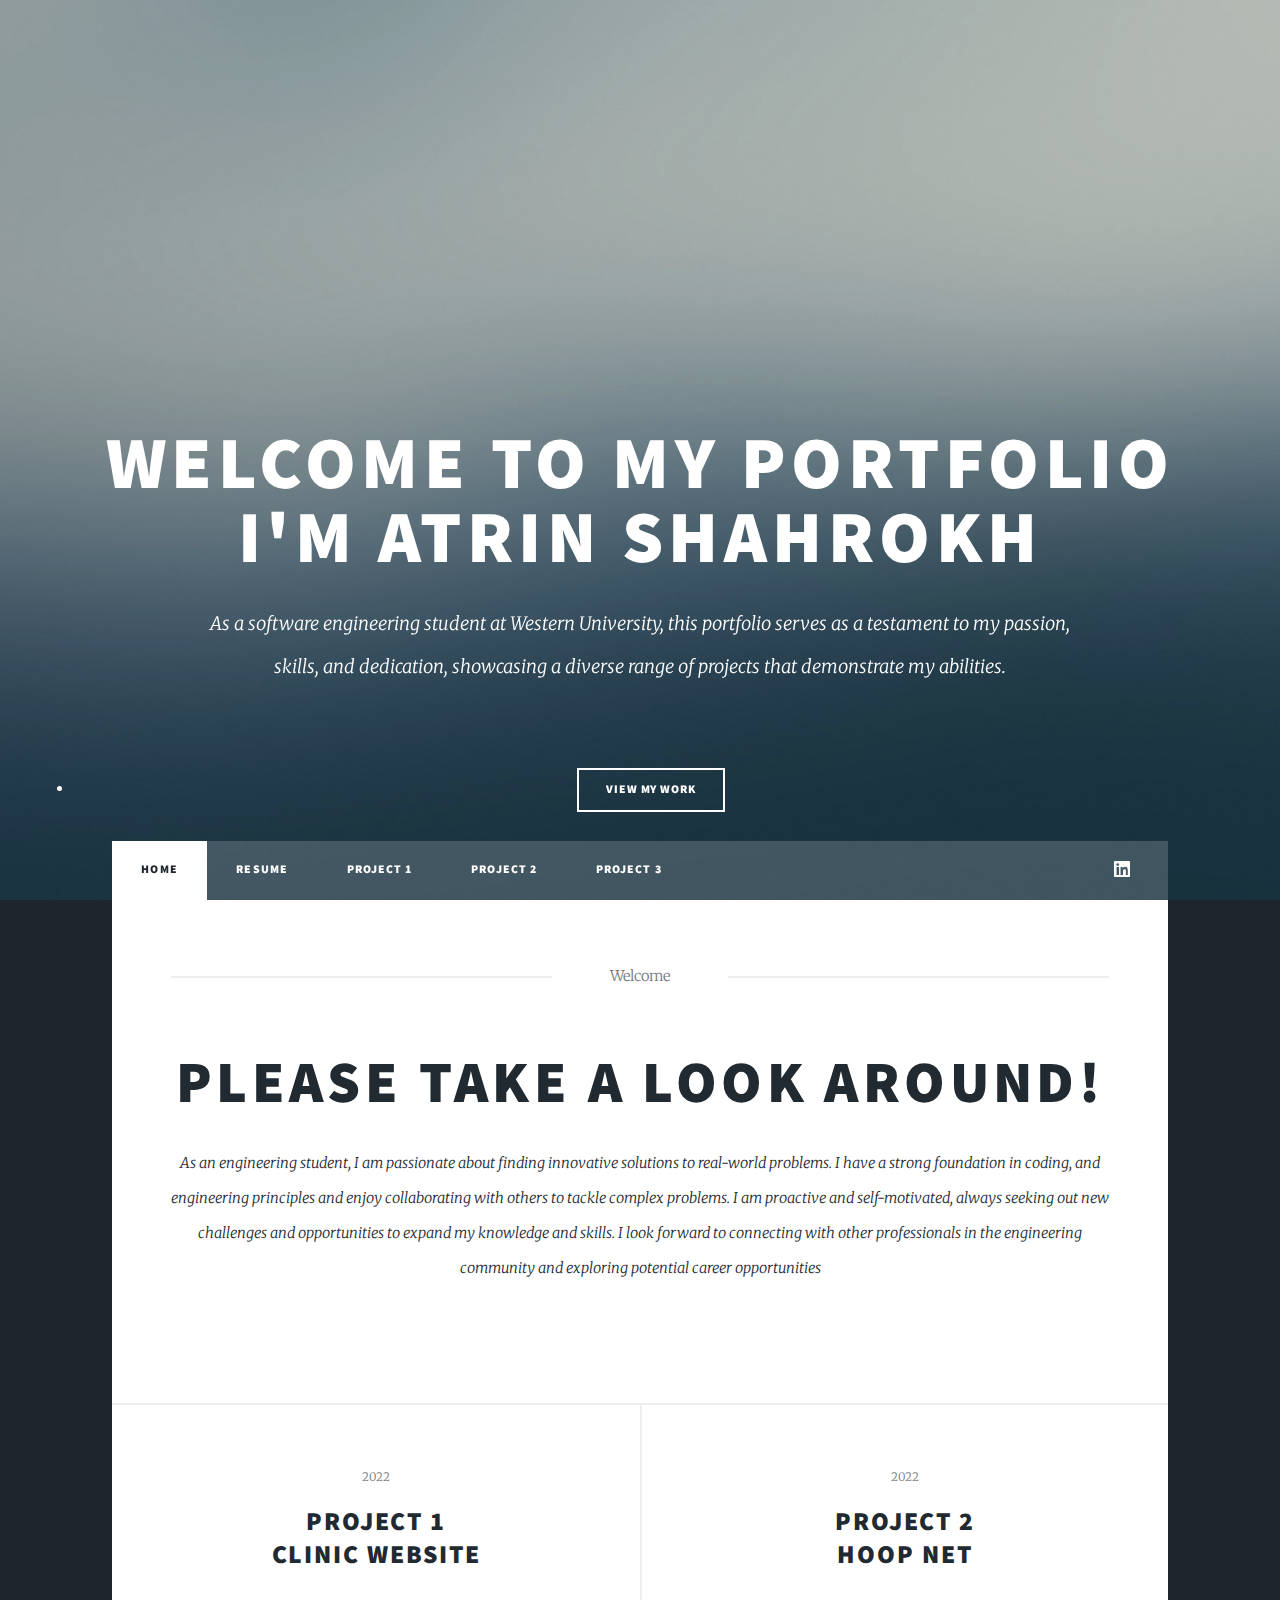
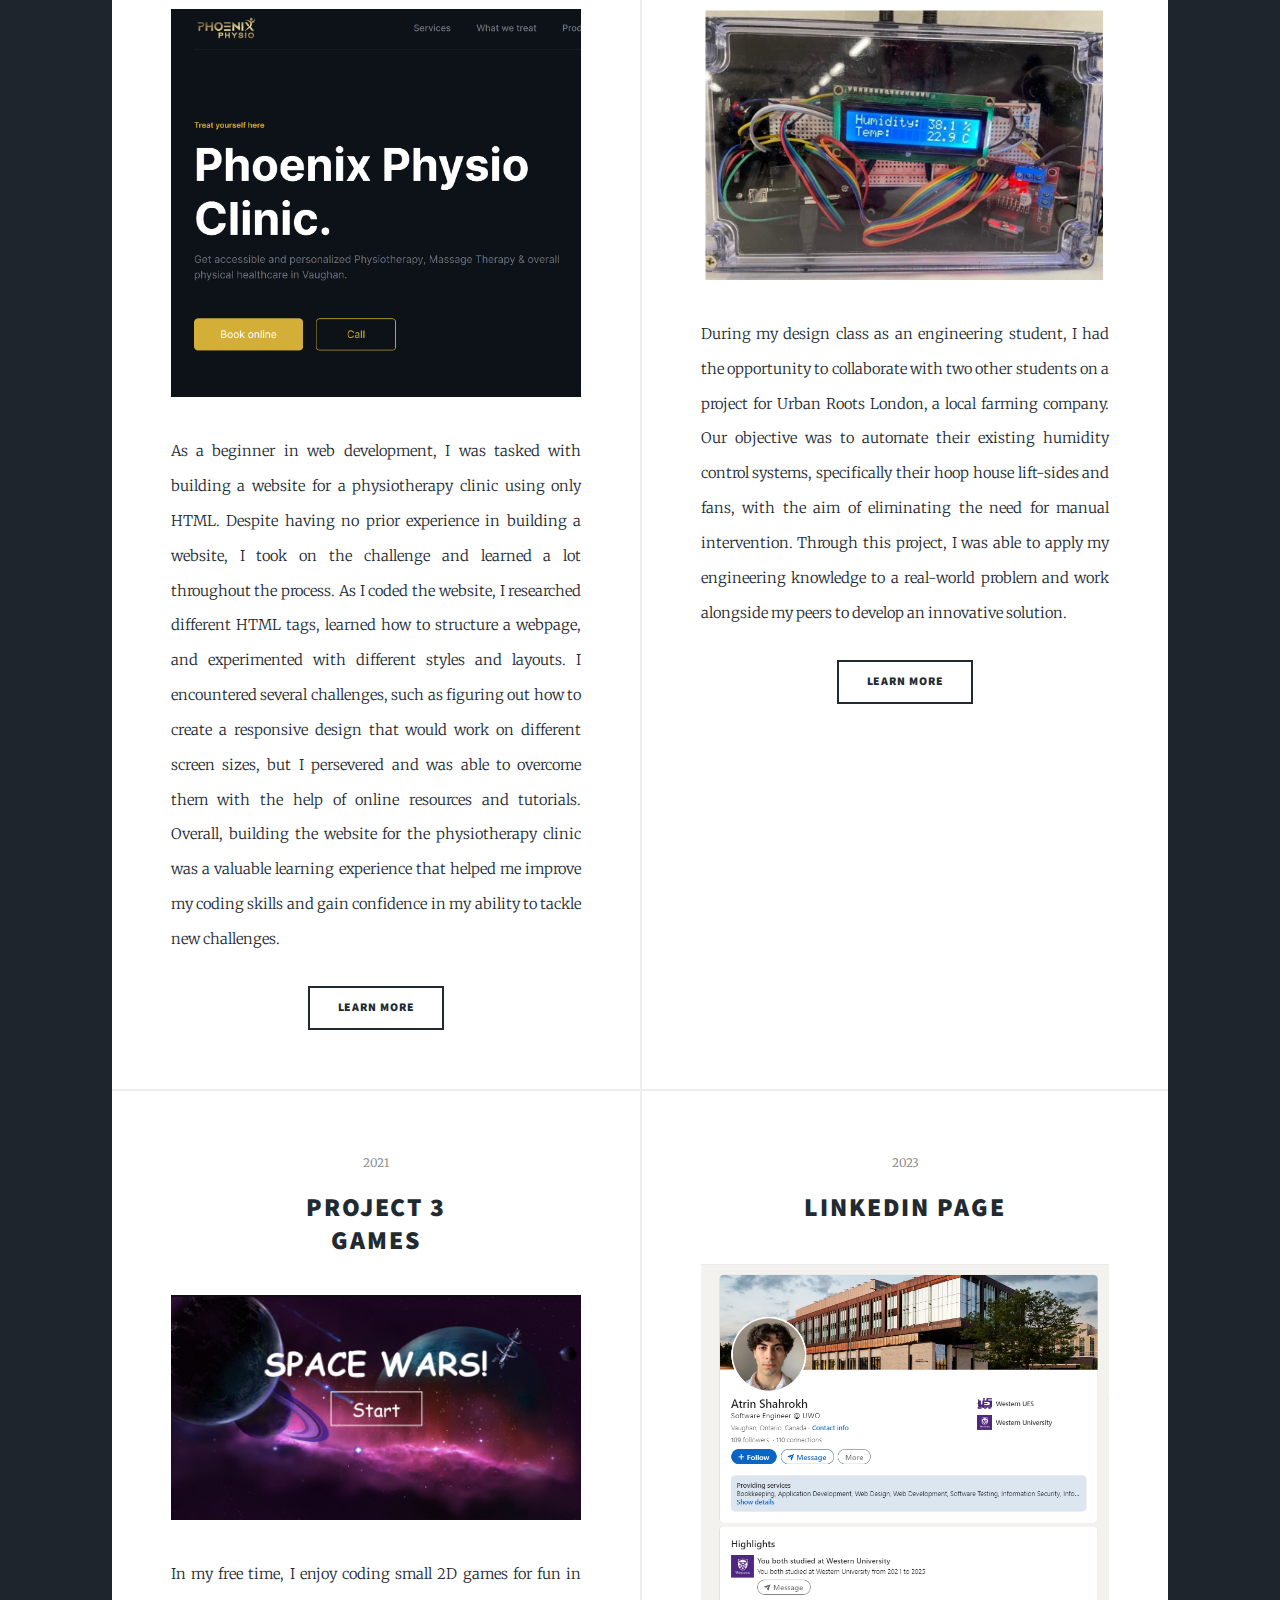
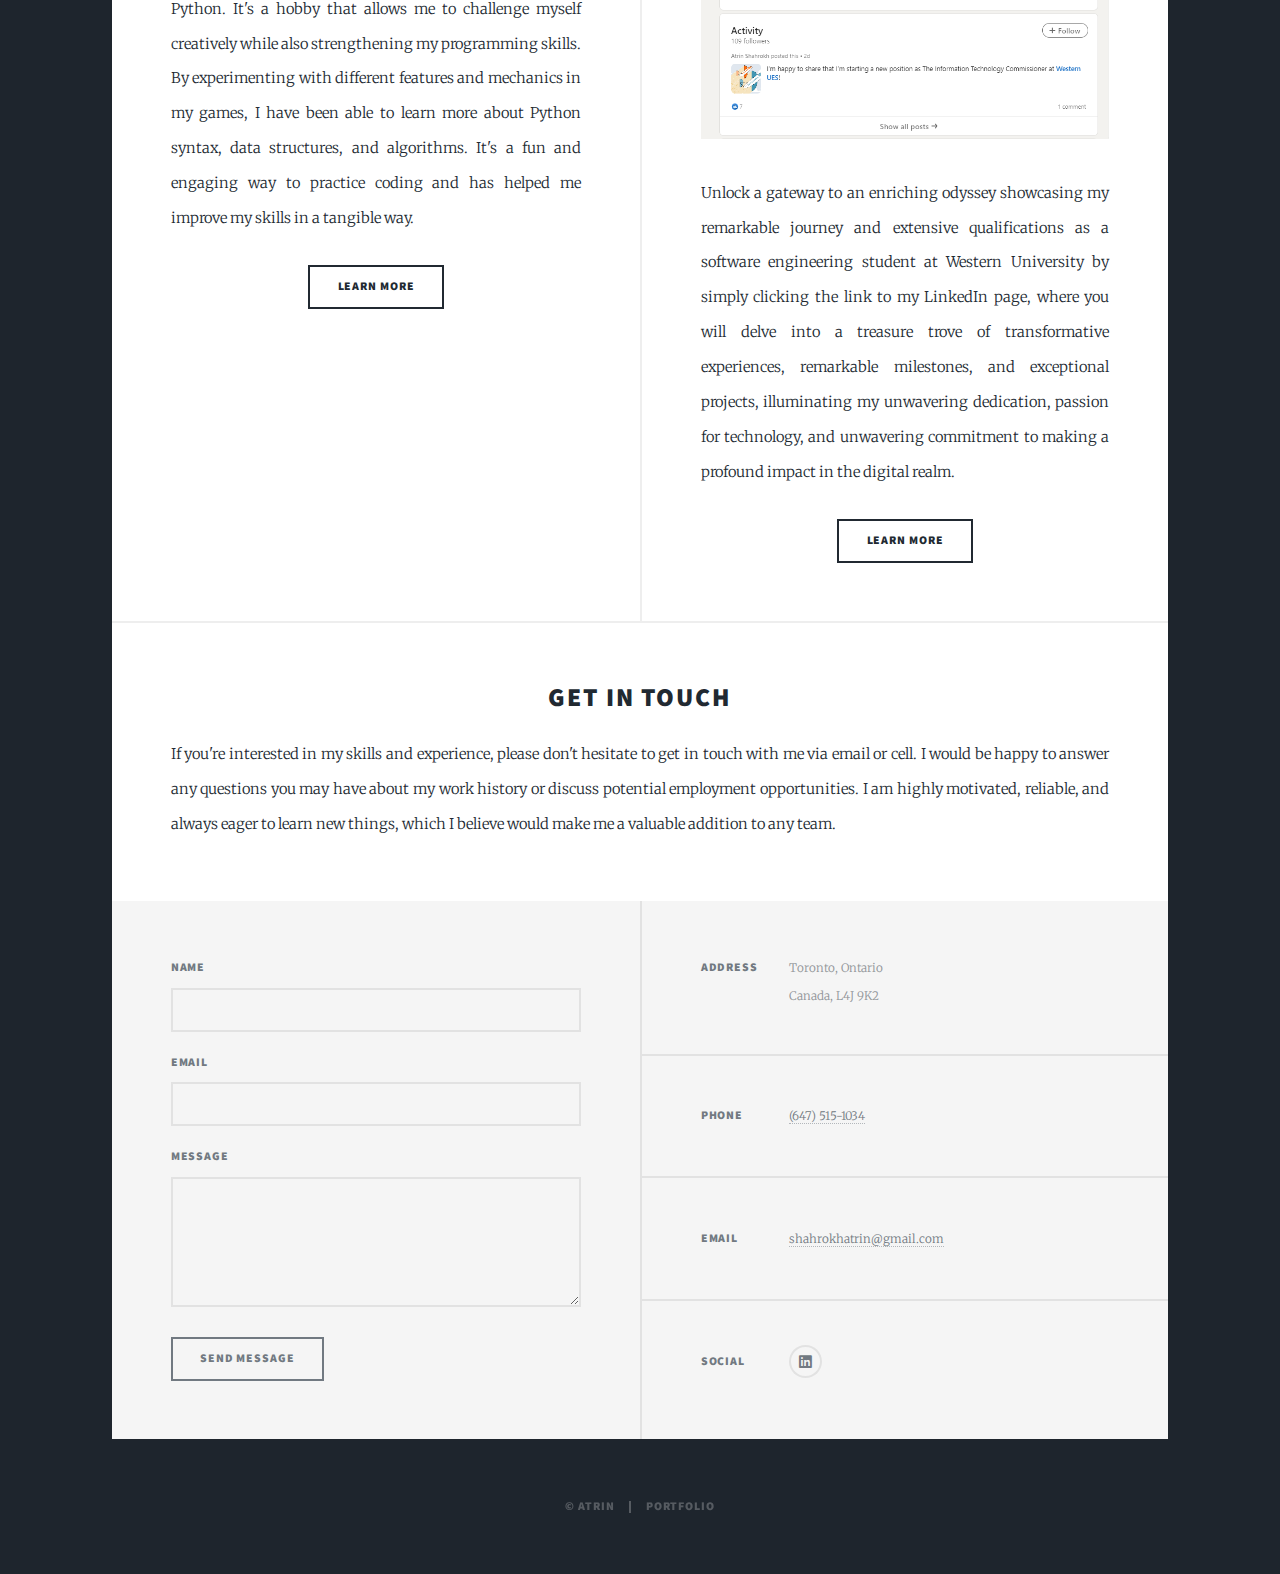
==== index.html @ 2aee466f "Update index.html" ====
<!DOCTYPE HTML>

<html>
	<head>
		<title>Atrin Portfolio</title>
		<meta charset="utf-8" />
		<meta name="viewport" content="width=device-width, initial-scale=1, user-scalable=no" />
		<link rel="stylesheet" href="assets/css/main.css" />
		<noscript><link rel="stylesheet" href="assets/css/noscript.css" /></noscript>
	</head>
	<body class="is-preload">

		<!-- Wrapper -->
			<div id="wrapper" class="fade-in">

				<!-- Intro -->
					<div id="intro">
						<h1>Welcome to my Portfolio<br />
							I'm Atrin Shahrokh</h1>
						<p>As a software engineering student at Western University, this portfolio serves as a testament to my passion,
							 <br /> skills, and dedication, showcasing a diverse range of projects that demonstrate my abilities. </p>
						<ul class="container">
							<li><a href="#header" class="button ">View My Work</a></li>
						</ul>
					</div>

				<!-- Header -->
					<header id="header">
						<a href="index.html" class="logo">My Portfolio</a>
					</header>

				<!-- Nav -->
					<nav id="nav">
						<ul class="links">
							<li class="active"><a href="index.html">Home</a></li>
							<li><a href="Resume.html">Resume</a></li>
							<li><a href="Project1.html">Project 1</a></li>
							<li><a href="Project2.html">Project 2</a></li>
							<li><a href="Project3.html">Project 3</a></li>
							<!--<li><a href="elements.html">Elements </a></li>
							<li><a href="generic.html">Generic</a></li>-->
						</ul>
						<ul class="icons">
							<li><a href="https://www.linkedin.com/in/atrin-shahrokh "  target="_blank" class="icon brands fa-linkedin"><span class="label">linkedin</span></a></li>
						</ul>
					</nav>

				<!-- Main -->
					<div id="main">

						<!-- Featured Post -->
							<article class="post featured">
								<header class="major">
									<span class="date">Welcome</span>
									<h2><a href="#"> Please take a look around!</a></h2>
									<p>As an engineering student, I am passionate about finding innovative solutions to real-world problems. I have a strong foundation in coding, and 
										engineering principles and enjoy collaborating with others to tackle complex problems. I am proactive and self-motivated, always seeking out new
										 challenges and opportunities to expand my knowledge and skills. I look forward to connecting with other professionals in the engineering community 
										 and exploring potential career opportunities </p>
								</header>
								<!--<a href="#" class="image main"><img src="images/pic01.jpg" alt="" /></a>
								<ul class="actions special">
									<li><a href="#" class="button large">Full Story</a></li> -->
								</ul>
							</article>

						<!-- Posts -->
							<section class="posts">
								<article>
									<header>
										<span class="date">2022</span>
										<h2><a href="Project1.html">Project 1<br />
										Clinic website</a></h2>
									</header>
									<a href="Project1.html" class="image fit"><img src="images/websitepic.png" alt="" /></a>
									<p>As a beginner in web development, I was tasked with building a website for a physiotherapy clinic using only HTML. Despite having no prior experience in building a 
										website, I took on the challenge and learned a lot throughout the process. As I coded the website, I researched different HTML tags, learned how to structure a webpage,
										 and experimented with different styles and layouts. I encountered several challenges, such as figuring out how to create a responsive design that would work on different 
										 screen sizes, but I persevered and was able to overcome them with the help of online resources and tutorials. Overall, building the website for the physiotherapy clinic
										  was a valuable learning experience that helped me improve my coding skills and gain confidence in my ability to tackle new challenges.</p>
									<ul class="actions special">
										<li><a href="Project1.html" class="button">Learn More</a></li>
									</ul>
								</article>
								<article>
									<header>
										<span class="date">2022</span>
										<h2><a href="Project2.html">Project 2<br />
										Hoop Net</a></h2>
									</header>
									<a href="Project2.html" class="image fit"><img src="images/HoopNet.png" alt="" /></a>
									<p>During my design class as an engineering student, I had the opportunity to collaborate with two other students on a project for Urban Roots London, a local farming company. Our objective was to automate their existing humidity control systems, specifically their hoop house lift-sides and fans, with the aim of eliminating the need for manual intervention. Through this project, I was able to apply my engineering knowledge to a real-world problem and work alongside my peers to develop an innovative solution.</p>
									<ul class="actions special">
										<li><a href="Project2.html" class="button">Learn More</a></li>
									</ul>
								</article>
								<article>
									<header>
										<span class="date">2021</span>
										<h2><a href="Project3.html">Project 3<br />
										Games</h2>
									</header>
									<a href="Project3.html" class="image fit"><img src="images/spacewars.png" alt="" /></a>
									<p>In my free time, I enjoy coding small 2D games for fun in Python. It's a hobby that allows me to challenge myself creatively while also strengthening my programming skills. By experimenting with different features and mechanics in my games, I have been able to learn more about Python syntax, data structures, and algorithms. It's a fun and engaging way to practice coding and has helped me improve my skills in a tangible way.</p>
									<ul class="actions special">
										<li><a href="Project3.html" class="button">Learn More</a></li>
									</ul>
								</article>
								<article>
									<header>
										<span class="date">2023</span>
										<h2><a href="https://www.linkedin.com/in/atrin-shahrokh "  target="_blank">linkedin Page</a></h2>
									</header>
									<a href="https://www.linkedin.com/in/atrin-shahrokh "  target="_blank" class="image fit"><img src="images/Lin.png" alt="" /></a>
									<p>Unlock a gateway to an enriching odyssey showcasing my remarkable journey and extensive qualifications as a software engineering student at Western University by simply clicking the link to my LinkedIn page, where you will delve into a treasure trove of transformative experiences, remarkable milestones, and exceptional projects, illuminating my unwavering dedication, passion for technology, and unwavering commitment to making a profound impact in the digital realm.</p>
									<ul class="actions special">
										<li><a href="https://www.linkedin.com/in/atrin-shahrokh "  target="_blank" class="button">Learn More</a></li>
									</ul>
								</article>
								<!--<article>
									<header>
										<span class="date">April 11, 2017</span>
										<h2><a href="#">Odio magna<br />
										sed consectetur</a></h2>
									</header>
									<a href="#" class="image fit"><img src="images/pic06.jpg" alt="" /></a>
									<p>Donec eget ex magna. Interdum et malesuada fames ac ante ipsum primis in faucibus. Pellentesque venenatis dolor imperdiet dolor mattis sagittis magna etiam.</p>
									<ul class="actions special">
										<li><a href="#" class="button">Full Story</a></li>
									</ul>
								</article>
								<article>
									<header>
										<span class="date">April 7, 2017</span>
										<h2><a href="#">Augue lorem<br />
										primis vestibulum</a></h2>
									</header>
									<a href="#" class="image fit"><img src="images/pic07.jpg" alt="" /></a>
									<p>Donec eget ex magna. Interdum et malesuada fames ac ante ipsum primis in faucibus. Pellentesque venenatis dolor imperdiet dolor mattis sagittis magna etiam.</p>
									<ul class="actions special">
										<li><a href="#" class="button">Full Story</a></li>
									</ul>
								</article> -->
							</section>

						<!-- Footer -->
							<footer>
								<div class="major">
									<!--<a href="#" class="previous">Prev</a>-->
									<h2><a href="#">Get In Touch</a></h2>
									<p>If you're interested in my skills and experience, please don't hesitate to get in touch with me via email or cell.
										 I would be happy to answer any questions you may have about my work history or discuss potential employment opportunities.
										  I am highly motivated, reliable, and always eager to learn new things, which I believe would make me a valuable addition to any team.
										</p>
								</div>
							</footer>

					</div>

				<!-- Footer -->
					<footer id="footer">
						<section>
							<form action="https://formspree.io/f/xeqwbylk" method="post">
								<div class="fields">
								  <div class="field">
									<label for="name">Name</label>
									<input type="text" name="name" id="name" />
								  </div>
								  <div class="field">
									<label for="email">Email</label>
									<input type="text" name="email" id="email" />
								  </div>

								  <div class="field">
									<label for="message">Message</label>
									<textarea name="message" id="message" rows="3"></textarea>
								  </div>
								</div>
								<ul class="actions">
								  <li><input type="submit" value="Send Message" /></li>
								</ul>
							  </form>

						<!-- <script src="https://smtpjs.com/v3/smtp.js"></script>
							<script>
								function sendEmail(){
									Email.send({
										Host : "smtp.gmail.com",
										Username : "shahrokhatrin@gmail.com",
										Password : "$Toowong10",
										To : 'shahrokhatrin@gmail.com.com',
										From : document.getElementById("email").value,
										Subject : "New Contact Form Enquiry",
										Body : "Name: " + document.getElementById("name").value
										+ "<br> Email: " + document.getElementById("email").value
										+ "<br> Message: " + document.getElementById("message").value
									}).then(
									  message => alert("Message Sent Succesfully")
									);
								}
							</script> -->
							  

						</section>
						<section class="split contact">
							<section class="alt">
								<h3>Address</h3>
								<p>Toronto, Ontario<br />
								Canada, L4J 9K2</p>
							</section>
							<section>
								<h3>Phone</h3>
								<p><a href="#">(647) 515-1034</a></p>
							</section>
							<section>
								<h3>Email</h3>
								<p><a href="https://mail.google.com/mail/u/0/#inbox?compose=GTvVlcSMVxZPtJQssRZNTlZVvGmxsFqFCSqRPTSmXZBhCRkfKhxHmBkvnQQLGbWfBXPBqGlDVkrpp" target="_blank">shahrokhatrin@gmail.com</a></p>
							</section>
							<section>
								<h3>Social</h3>
								<ul class="icons alt">
									<li><a href="https://www.linkedin.com/in/atrin-shahrokh"  target="_blank" class="icon brands fa-linkedin"><span class="label">linkedin</span></a></li>
									<!-- <li><a href="#" class="icon brands alt fa-github"><span class="label">GitHub</span></a></li> -->
								</ul>
							</section>
						</section>
					</footer>

				<!-- Copyright -->
					<div id="copyright">
						<ul><li>&copy; Atrin</li><li>Portfolio</a></li></ul>
					</div>

			</div>

		<!-- Scripts -->
			<script src="assets/js/jquery.min.js"></script>
			<script src="assets/js/jquery.scrollex.min.js"></script>
			<script src="assets/js/jquery.scrolly.min.js"></script>
			<script src="assets/js/browser.min.js"></script>
			<script src="assets/js/breakpoints.min.js"></script>
			<script src="assets/js/util.js"></script>
			<script src="assets/js/main.js"></script>

	</body>
</html>
---- assets/css/main.css ----
@import url(fontawesome-all.min.css);
@import url("https://fonts.googleapis.com/css?family=Merriweather:300,700,300italic,700italic|Source+Sans+Pro:900");

/*
	Massively by HTML5 UP
	html5up.net | @ajlkn
	Free for personal and commercial use under the CCA 3.0 license (html5up.net/license)
*/

html, body, div, span, applet, object,
iframe, h1, h2, h3, h4, h5, h6, p, blockquote,
pre, a, abbr, acronym, address, big, cite,
code, del, dfn, em, img, ins, kbd, q, s, samp,
small, strike, strong, sub, sup, tt, var, b,
u, i, center, dl, dt, dd, ol, ul, li, fieldset,
form, label, legend, table, caption, tbody,
tfoot, thead, tr, th, td, article, aside,
canvas, details, embed, figure, figcaption,
footer, header, hgroup, menu, nav, output, ruby,
section, summary, time, mark, audio, video {
	margin: 0;
	padding: 0;
	border: 0;
	font-size: 100%;
	font: inherit;
	vertical-align: baseline;}

article, aside, details, figcaption, figure,
footer, header, hgroup, menu, nav, section {
	display: block;}

body {
	line-height: 1;
}

ol, ul {
	list-style: none;
}

blockquote, q {
	quotes: none;
}

	blockquote:before, blockquote:after, q:before, q:after {
		content: '';
		content: none;
	}

table {
	border-collapse: collapse;
	border-spacing: 0;
}

body {
	-webkit-text-size-adjust: none;
}

mark {
	background-color: transparent;
	color: inherit;
}

input::-moz-focus-inner {
	border: 0;
	padding: 0;
}

input, select, textarea {
	-moz-appearance: none;
	-webkit-appearance: none;
	-ms-appearance: none;
	appearance: none;
}

/* Basic */

	@-ms-viewport {
		width: device-width;
	}

	body {
		-ms-overflow-style: scrollbar;
	}

	@media screen and (max-width: 480px) {

		html, body {
			min-width: 320px;
		}

	}

	html {
		box-sizing: border-box;
	}

	*, *:before, *:after {
		box-sizing: inherit;
	}

	body {
		background-color: #1e252d;
	}

		body.is-preload *, body.is-preload *:before, body.is-preload *:after {
			-moz-animation: none !important;
			-webkit-animation: none !important;
			-ms-animation: none !important;
			animation: none !important;
			-moz-transition: none !important;
			-webkit-transition: none !important;
			-ms-transition: none !important;
			transition: none !important;
		}

/* Type */

	html {
		font-size: 16pt;
	}

		@media screen and (max-width: 1680px) {

			html {
				font-size: 12pt;
			}

		}

		@media screen and (max-width: 1280px) {

			html {
				font-size: 11pt;
			}

		}

		@media screen and (max-width: 360px) {

			html {
				font-size: 10pt;
			}

		}

	body {
		color: #212931;
	}

	body, input, select, textarea {
		font-family: "Merriweather", Georgia, serif;
		font-weight: 300;
		font-size: 1rem;
		line-height: 2.375;
	}

	a {
		-moz-transition: color 0.2s ease-in-out, background-color 0.2s ease-in-out, border-color 0.2s ease-in-out, box-shadow 0.2s ease-in-out;
		-webkit-transition: color 0.2s ease-in-out, background-color 0.2s ease-in-out, border-color 0.2s ease-in-out, box-shadow 0.2s ease-in-out;
		-ms-transition: color 0.2s ease-in-out, background-color 0.2s ease-in-out, border-color 0.2s ease-in-out, box-shadow 0.2s ease-in-out;
		transition: color 0.2s ease-in-out, background-color 0.2s ease-in-out, border-color 0.2s ease-in-out, box-shadow 0.2s ease-in-out;
		border-bottom: dotted 1px;
		text-decoration: none;
	}

		a:hover {
			border-bottom-color: transparent;
		}

	strong, b {
		font-weight: 600;
	}

	em, i {
		font-style: italic;
	}

	p {
		text-align: justify;
		margin: 0 0 2rem 0;
	}

	h1, h2, h3, h4, h5, h6 {
		font-family: "Source Sans Pro", Helvetica, sans-serif;
		font-weight: 900;
		line-height: 1.5;
		letter-spacing: 0.075em;
		text-transform: uppercase;
		margin: 0 0 1rem 0;
	}

		h1 a, h2 a, h3 a, h4 a, h5 a, h6 a {
			border-bottom: 0;
			color: inherit;
			text-decoration: none;
		}

	h1 {
		font-size: 4rem;
		line-height: 1.1;
		margin: 0 0 2rem 0;
	}

	h2 {
		font-size: 1.75rem;
		line-height: 1.3;
		margin: 0 0 1.5rem 0;
	}

	h3 {
		font-size: 1.25rem;
		margin: 0 0 1.5rem 0;
	}

	h4 {
		font-size: 1rem;
	}

	h5 {
		font-size: 0.9rem;
	}

	h6 {
		font-size: 0.8rem;
	}

	sub {
		font-size: 0.8rem;
		position: relative;
		top: 0.5rem;
	}

	sup {
		font-size: 0.8rem;
		position: relative;
		top: -0.5rem;
	}

	blockquote {
		border-left: solid 4px;
		font-style: italic;
		margin: 0 0 2rem 0;
		padding: 0.5rem 0 0.5rem 2rem;
	}

	code {
		border: solid 2px;
		font-family: "Courier New", monospace;
		font-size: 0.9rem;
		margin: 0 0.25rem;
		padding: 0.25rem 0.65rem;
	}

	pre {
		-webkit-overflow-scrolling: touch;
		font-family: "Courier New", monospace;
		font-size: 0.9rem;
		margin: 0 0 2rem 0;
	}

		pre code {
			display: block;
			line-height: 1.75;
			padding: 1rem 1.5rem;
			overflow-x: auto;
		}

	hr {
		border: 0;
		border-bottom: solid 2px;
		margin: 3rem 0;
	}

		hr.major {
			margin: 5rem 0;
		}

	.align-left {
		text-align: left;
	}

	.align-center {
		text-align: center;
	}

	.align-right {
		text-align: right;
	}

	input, select, textarea {
		color: #212931;
	}

	a {
		color: #212931;
		border-bottom-color: rgba(33, 41, 49, 0.5);
	}

		a:hover {
			border-bottom-color: transparent;
			color: #18bfef !important;
		}

	strong, b {
		color: #212931;
	}

	h1, h2, h3, h4, h5, h6 {
		color: #212931;
	}

	blockquote {
		border-left-color: #eeeeee;
	}

	code {
		background: rgba(220, 220, 220, 0.25);
		border-color: #eeeeee;
	}

	hr {
		border-bottom-color: #eeeeee;
	}

/* Row */

	.row {
		display: flex;
		flex-wrap: wrap;
		box-sizing: border-box;
		align-items: stretch;
	}

		.row > * {
			box-sizing: border-box;
		}

		.row.gtr-uniform > * > :last-child {
			margin-bottom: 0;
		}

		.row.aln-left {
			justify-content: flex-start;
		}

		.row.aln-center {
			justify-content: center;
		}

		.row.aln-right {
			justify-content: flex-end;
		}

		.row.aln-top {
			align-items: flex-start;
		}

		.row.aln-middle {
			align-items: center;
		}

		.row.aln-bottom {
			align-items: flex-end;
		}

		.row > .imp {
			order: -1;
		}

		.row > .col-1 {
			width: 8.33333%;
		}

		.row > .off-1 {
			margin-left: 8.33333%;
		}

		.row > .col-2 {
			width: 16.66667%;
		}

		.row > .off-2 {
			margin-left: 16.66667%;
		}

		.row > .col-3 {
			width: 25%;
		}

		.row > .off-3 {
			margin-left: 25%;
		}

		.row > .col-4 {
			width: 33.33333%;
		}

		.row > .off-4 {
			margin-left: 33.33333%;
		}

		.row > .col-5 {
			width: 41.66667%;
		}

		.row > .off-5 {
			margin-left: 41.66667%;
		}

		.row > .col-6 {
			width: 50%;
		}

		.row > .off-6 {
			margin-left: 50%;
		}

		.row > .col-7 {
			width: 58.33333%;
		}

		.row > .off-7 {
			margin-left: 58.33333%;
		}

		.row > .col-8 {
			width: 66.66667%;
		}

		.row > .off-8 {
			margin-left: 66.66667%;
		}

		.row > .col-9 {
			width: 75%;
		}

		.row > .off-9 {
			margin-left: 75%;
		}

		.row > .col-10 {
			width: 83.33333%;
		}

		.row > .off-10 {
			margin-left: 83.33333%;
		}

		.row > .col-11 {
			width: 91.66667%;
		}

		.row > .off-11 {
			margin-left: 91.66667%;
		}

		.row > .col-12 {
			width: 100%;
		}

		.row > .off-12 {
			margin-left: 100%;
		}

		.row.gtr-0 {
			margin-top: 0;
			margin-left: 0rem;
		}

			.row.gtr-0 > * {
				padding: 0 0 0 0rem;
			}

			.row.gtr-0.gtr-uniform {
				margin-top: 0rem;
			}

				.row.gtr-0.gtr-uniform > * {
					padding-top: 0rem;
				}

		.row.gtr-25 {
			margin-top: 0;
			margin-left: -0.375rem;
		}

			.row.gtr-25 > * {
				padding: 0 0 0 0.375rem;
			}

			.row.gtr-25.gtr-uniform {
				margin-top: -0.375rem;
			}

				.row.gtr-25.gtr-uniform > * {
					padding-top: 0.375rem;
				}

		.row.gtr-50 {
			margin-top: 0;
			margin-left: -0.75rem;
		}

			.row.gtr-50 > * {
				padding: 0 0 0 0.75rem;
			}

			.row.gtr-50.gtr-uniform {
				margin-top: -0.75rem;
			}

				.row.gtr-50.gtr-uniform > * {
					padding-top: 0.75rem;
				}

		.row {
			margin-top: 0;
			margin-left: -1.5rem;
		}

			.row > * {
				padding: 0 0 0 1.5rem;
			}

			.row.gtr-uniform {
				margin-top: -1.5rem;
			}

				.row.gtr-uniform > * {
					padding-top: 1.5rem;
				}

		.row.gtr-150 {
			margin-top: 0;
			margin-left: -2.25rem;
		}

			.row.gtr-150 > * {
				padding: 0 0 0 2.25rem;
			}

			.row.gtr-150.gtr-uniform {
				margin-top: -2.25rem;
			}

				.row.gtr-150.gtr-uniform > * {
					padding-top: 2.25rem;
				}

		.row.gtr-200 {
			margin-top: 0;
			margin-left: -3rem;
		}

			.row.gtr-200 > * {
				padding: 0 0 0 3rem;
			}

			.row.gtr-200.gtr-uniform {
				margin-top: -3rem;
			}

				.row.gtr-200.gtr-uniform > * {
					padding-top: 3rem;
				}

		@media screen and (max-width: 1680px) {

			.row {
				display: flex;
				flex-wrap: wrap;
				box-sizing: border-box;
				align-items: stretch;
			}

				.row > * {
					box-sizing: border-box;
				}

				.row.gtr-uniform > * > :last-child {
					margin-bottom: 0;
				}

				.row.aln-left {
					justify-content: flex-start;
				}

				.row.aln-center {
					justify-content: center;
				}

				.row.aln-right {
					justify-content: flex-end;
				}

				.row.aln-top {
					align-items: flex-start;
				}

				.row.aln-middle {
					align-items: center;
				}

				.row.aln-bottom {
					align-items: flex-end;
				}

				.row > .imp-xlarge {
					order: -1;
				}

				.row > .col-1-xlarge {
					width: 8.33333%;
				}

				.row > .off-1-xlarge {
					margin-left: 8.33333%;
				}

				.row > .col-2-xlarge {
					width: 16.66667%;
				}

				.row > .off-2-xlarge {
					margin-left: 16.66667%;
				}

				.row > .col-3-xlarge {
					width: 25%;
				}

				.row > .off-3-xlarge {
					margin-left: 25%;
				}

				.row > .col-4-xlarge {
					width: 33.33333%;
				}

				.row > .off-4-xlarge {
					margin-left: 33.33333%;
				}

				.row > .col-5-xlarge {
					width: 41.66667%;
				}

				.row > .off-5-xlarge {
					margin-left: 41.66667%;
				}

				.row > .col-6-xlarge {
					width: 50%;
				}

				.row > .off-6-xlarge {
					margin-left: 50%;
				}

				.row > .col-7-xlarge {
					width: 58.33333%;
				}

				.row > .off-7-xlarge {
					margin-left: 58.33333%;
				}

				.row > .col-8-xlarge {
					width: 66.66667%;
				}

				.row > .off-8-xlarge {
					margin-left: 66.66667%;
				}

				.row > .col-9-xlarge {
					width: 75%;
				}

				.row > .off-9-xlarge {
					margin-left: 75%;
				}

				.row > .col-10-xlarge {
					width: 83.33333%;
				}

				.row > .off-10-xlarge {
					margin-left: 83.33333%;
				}

				.row > .col-11-xlarge {
					width: 91.66667%;
				}

				.row > .off-11-xlarge {
					margin-left: 91.66667%;
				}

				.row > .col-12-xlarge {
					width: 100%;
				}

				.row > .off-12-xlarge {
					margin-left: 100%;
				}

				.row.gtr-0 {
					margin-top: 0;
					margin-left: 0rem;
				}

					.row.gtr-0 > * {
						padding: 0 0 0 0rem;
					}

					.row.gtr-0.gtr-uniform {
						margin-top: 0rem;
					}

						.row.gtr-0.gtr-uniform > * {
							padding-top: 0rem;
						}

				.row.gtr-25 {
					margin-top: 0;
					margin-left: -0.375rem;
				}

					.row.gtr-25 > * {
						padding: 0 0 0 0.375rem;
					}

					.row.gtr-25.gtr-uniform {
						margin-top: -0.375rem;
					}

						.row.gtr-25.gtr-uniform > * {
							padding-top: 0.375rem;
						}

				.row.gtr-50 {
					margin-top: 0;
					margin-left: -0.75rem;
				}

					.row.gtr-50 > * {
						padding: 0 0 0 0.75rem;
					}

					.row.gtr-50.gtr-uniform {
						margin-top: -0.75rem;
					}

						.row.gtr-50.gtr-uniform > * {
							padding-top: 0.75rem;
						}

				.row {
					margin-top: 0;
					margin-left: -1.5rem;
				}

					.row > * {
						padding: 0 0 0 1.5rem;
					}

					.row.gtr-uniform {
						margin-top: -1.5rem;
					}

						.row.gtr-uniform > * {
							padding-top: 1.5rem;
						}

				.row.gtr-150 {
					margin-top: 0;
					margin-left: -2.25rem;
				}

					.row.gtr-150 > * {
						padding: 0 0 0 2.25rem;
					}

					.row.gtr-150.gtr-uniform {
						margin-top: -2.25rem;
					}

						.row.gtr-150.gtr-uniform > * {
							padding-top: 2.25rem;
						}

				.row.gtr-200 {
					margin-top: 0;
					margin-left: -3rem;
				}

					.row.gtr-200 > * {
						padding: 0 0 0 3rem;
					}

					.row.gtr-200.gtr-uniform {
						margin-top: -3rem;
					}

						.row.gtr-200.gtr-uniform > * {
							padding-top: 3rem;
						}

		}

		@media screen and (max-width: 1280px) {

			.row {
				display: flex;
				flex-wrap: wrap;
				box-sizing: border-box;
				align-items: stretch;
			}

				.row > * {
					box-sizing: border-box;
				}

				.row.gtr-uniform > * > :last-child {
					margin-bottom: 0;
				}

				.row.aln-left {
					justify-content: flex-start;
				}

				.row.aln-center {
					justify-content: center;
				}

				.row.aln-right {
					justify-content: flex-end;
				}

				.row.aln-top {
					align-items: flex-start;
				}

				.row.aln-middle {
					align-items: center;
				}

				.row.aln-bottom {
					align-items: flex-end;
				}

				.row > .imp-large {
					order: -1;
				}

				.row > .col-1-large {
					width: 8.33333%;
				}

				.row > .off-1-large {
					margin-left: 8.33333%;
				}

				.row > .col-2-large {
					width: 16.66667%;
				}

				.row > .off-2-large {
					margin-left: 16.66667%;
				}

				.row > .col-3-large {
					width: 25%;
				}

				.row > .off-3-large {
					margin-left: 25%;
				}

				.row > .col-4-large {
					width: 33.33333%;
				}

				.row > .off-4-large {
					margin-left: 33.33333%;
				}

				.row > .col-5-large {
					width: 41.66667%;
				}

				.row > .off-5-large {
					margin-left: 41.66667%;
				}

				.row > .col-6-large {
					width: 50%;
				}

				.row > .off-6-large {
					margin-left: 50%;
				}

				.row > .col-7-large {
					width: 58.33333%;
				}

				.row > .off-7-large {
					margin-left: 58.33333%;
				}

				.row > .col-8-large {
					width: 66.66667%;
				}

				.row > .off-8-large {
					margin-left: 66.66667%;
				}

				.row > .col-9-large {
					width: 75%;
				}

				.row > .off-9-large {
					margin-left: 75%;
				}

				.row > .col-10-large {
					width: 83.33333%;
				}

				.row > .off-10-large {
					margin-left: 83.33333%;
				}

				.row > .col-11-large {
					width: 91.66667%;
				}

				.row > .off-11-large {
					margin-left: 91.66667%;
				}

				.row > .col-12-large {
					width: 100%;
				}

				.row > .off-12-large {
					margin-left: 100%;
				}

				.row.gtr-0 {
					margin-top: 0;
					margin-left: 0rem;
				}

					.row.gtr-0 > * {
						padding: 0 0 0 0rem;
					}

					.row.gtr-0.gtr-uniform {
						margin-top: 0rem;
					}

						.row.gtr-0.gtr-uniform > * {
							padding-top: 0rem;
						}

				.row.gtr-25 {
					margin-top: 0;
					margin-left: -0.375rem;
				}

					.row.gtr-25 > * {
						padding: 0 0 0 0.375rem;
					}

					.row.gtr-25.gtr-uniform {
						margin-top: -0.375rem;
					}

						.row.gtr-25.gtr-uniform > * {
							padding-top: 0.375rem;
						}

				.row.gtr-50 {
					margin-top: 0;
					margin-left: -0.75rem;
				}

					.row.gtr-50 > * {
						padding: 0 0 0 0.75rem;
					}

					.row.gtr-50.gtr-uniform {
						margin-top: -0.75rem;
					}

						.row.gtr-50.gtr-uniform > * {
							padding-top: 0.75rem;
						}

				.row {
					margin-top: 0;
					margin-left: -1.5rem;
				}

					.row > * {
						padding: 0 0 0 1.5rem;
					}

					.row.gtr-uniform {
						margin-top: -1.5rem;
					}

						.row.gtr-uniform > * {
							padding-top: 1.5rem;
						}

				.row.gtr-150 {
					margin-top: 0;
					margin-left: -2.25rem;
				}

					.row.gtr-150 > * {
						padding: 0 0 0 2.25rem;
					}

					.row.gtr-150.gtr-uniform {
						margin-top: -2.25rem;
					}

						.row.gtr-150.gtr-uniform > * {
							padding-top: 2.25rem;
						}

				.row.gtr-200 {
					margin-top: 0;
					margin-left: -3rem;
				}

					.row.gtr-200 > * {
						padding: 0 0 0 3rem;
					}

					.row.gtr-200.gtr-uniform {
						margin-top: -3rem;
					}

						.row.gtr-200.gtr-uniform > * {
							padding-top: 3rem;
						}

		}

		@media screen and (max-width: 980px) {

			.row {
				display: flex;
				flex-wrap: wrap;
				box-sizing: border-box;
				align-items: stretch;
			}

				.row > * {
					box-sizing: border-box;
				}

				.row.gtr-uniform > * > :last-child {
					margin-bottom: 0;
				}

				.row.aln-left {
					justify-content: flex-start;
				}

				.row.aln-center {
					justify-content: center;
				}

				.row.aln-right {
					justify-content: flex-end;
				}

				.row.aln-top {
					align-items: flex-start;
				}

				.row.aln-middle {
					align-items: center;
				}

				.row.aln-bottom {
					align-items: flex-end;
				}

				.row > .imp-medium {
					order: -1;
				}

				.row > .col-1-medium {
					width: 8.33333%;
				}

				.row > .off-1-medium {
					margin-left: 8.33333%;
				}

				.row > .col-2-medium {
					width: 16.66667%;
				}

				.row > .off-2-medium {
					margin-left: 16.66667%;
				}

				.row > .col-3-medium {
					width: 25%;
				}

				.row > .off-3-medium {
					margin-left: 25%;
				}

				.row > .col-4-medium {
					width: 33.33333%;
				}

				.row > .off-4-medium {
					margin-left: 33.33333%;
				}

				.row > .col-5-medium {
					width: 41.66667%;
				}

				.row > .off-5-medium {
					margin-left: 41.66667%;
				}

				.row > .col-6-medium {
					width: 50%;
				}

				.row > .off-6-medium {
					margin-left: 50%;
				}

				.row > .col-7-medium {
					width: 58.33333%;
				}

				.row > .off-7-medium {
					margin-left: 58.33333%;
				}

				.row > .col-8-medium {
					width: 66.66667%;
				}

				.row > .off-8-medium {
					margin-left: 66.66667%;
				}

				.row > .col-9-medium {
					width: 75%;
				}

				.row > .off-9-medium {
					margin-left: 75%;
				}

				.row > .col-10-medium {
					width: 83.33333%;
				}

				.row > .off-10-medium {
					margin-left: 83.33333%;
				}

				.row > .col-11-medium {
					width: 91.66667%;
				}

				.row > .off-11-medium {
					margin-left: 91.66667%;
				}

				.row > .col-12-medium {
					width: 100%;
				}

				.row > .off-12-medium {
					margin-left: 100%;
				}

				.row.gtr-0 {
					margin-top: 0;
					margin-left: 0rem;
				}

					.row.gtr-0 > * {
						padding: 0 0 0 0rem;
					}

					.row.gtr-0.gtr-uniform {
						margin-top: 0rem;
					}

						.row.gtr-0.gtr-uniform > * {
							padding-top: 0rem;
						}

				.row.gtr-25 {
					margin-top: 0;
					margin-left: -0.375rem;
				}

					.row.gtr-25 > * {
						padding: 0 0 0 0.375rem;
					}

					.row.gtr-25.gtr-uniform {
						margin-top: -0.375rem;
					}

						.row.gtr-25.gtr-uniform > * {
							padding-top: 0.375rem;
						}

				.row.gtr-50 {
					margin-top: 0;
					margin-left: -0.75rem;
				}

					.row.gtr-50 > * {
						padding: 0 0 0 0.75rem;
					}

					.row.gtr-50.gtr-uniform {
						margin-top: -0.75rem;
					}

						.row.gtr-50.gtr-uniform > * {
							padding-top: 0.75rem;
						}

				.row {
					margin-top: 0;
					margin-left: -1.5rem;
				}

					.row > * {
						padding: 0 0 0 1.5rem;
					}

					.row.gtr-uniform {
						margin-top: -1.5rem;
					}

						.row.gtr-uniform > * {
							padding-top: 1.5rem;
						}

				.row.gtr-150 {
					margin-top: 0;
					margin-left: -2.25rem;
				}

					.row.gtr-150 > * {
						padding: 0 0 0 2.25rem;
					}

					.row.gtr-150.gtr-uniform {
						margin-top: -2.25rem;
					}

						.row.gtr-150.gtr-uniform > * {
							padding-top: 2.25rem;
						}

				.row.gtr-200 {
					margin-top: 0;
					margin-left: -3rem;
				}

					.row.gtr-200 > * {
						padding: 0 0 0 3rem;
					}

					.row.gtr-200.gtr-uniform {
						margin-top: -3rem;
					}

						.row.gtr-200.gtr-uniform > * {
							padding-top: 3rem;
						}

		}

		@media screen and (max-width: 736px) {

			.row {
				display: flex;
				flex-wrap: wrap;
				box-sizing: border-box;
				align-items: stretch;
			}

				.row > * {
					box-sizing: border-box;
				}

				.row.gtr-uniform > * > :last-child {
					margin-bottom: 0;
				}

				.row.aln-left {
					justify-content: flex-start;
				}

				.row.aln-center {
					justify-content: center;
				}

				.row.aln-right {
					justify-content: flex-end;
				}

				.row.aln-top {
					align-items: flex-start;
				}

				.row.aln-middle {
					align-items: center;
				}

				.row.aln-bottom {
					align-items: flex-end;
				}

				.row > .imp-small {
					order: -1;
				}

				.row > .col-1-small {
					width: 8.33333%;
				}

				.row > .off-1-small {
					margin-left: 8.33333%;
				}

				.row > .col-2-small {
					width: 16.66667%;
				}

				.row > .off-2-small {
					margin-left: 16.66667%;
				}

				.row > .col-3-small {
					width: 25%;
				}

				.row > .off-3-small {
					margin-left: 25%;
				}

				.row > .col-4-small {
					width: 33.33333%;
				}

				.row > .off-4-small {
					margin-left: 33.33333%;
				}

				.row > .col-5-small {
					width: 41.66667%;
				}

				.row > .off-5-small {
					margin-left: 41.66667%;
				}

				.row > .col-6-small {
					width: 50%;
				}

				.row > .off-6-small {
					margin-left: 50%;
				}

				.row > .col-7-small {
					width: 58.33333%;
				}

				.row > .off-7-small {
					margin-left: 58.33333%;
				}

				.row > .col-8-small {
					width: 66.66667%;
				}

				.row > .off-8-small {
					margin-left: 66.66667%;
				}

				.row > .col-9-small {
					width: 75%;
				}

				.row > .off-9-small {
					margin-left: 75%;
				}

				.row > .col-10-small {
					width: 83.33333%;
				}

				.row > .off-10-small {
					margin-left: 83.33333%;
				}

				.row > .col-11-small {
					width: 91.66667%;
				}

				.row > .off-11-small {
					margin-left: 91.66667%;
				}

				.row > .col-12-small {
					width: 100%;
				}

				.row > .off-12-small {
					margin-left: 100%;
				}

				.row.gtr-0 {
					margin-top: 0;
					margin-left: 0rem;
				}

					.row.gtr-0 > * {
						padding: 0 0 0 0rem;
					}

					.row.gtr-0.gtr-uniform {
						margin-top: 0rem;
					}

						.row.gtr-0.gtr-uniform > * {
							padding-top: 0rem;
						}

				.row.gtr-25 {
					margin-top: 0;
					margin-left: -0.375rem;
				}

					.row.gtr-25 > * {
						padding: 0 0 0 0.375rem;
					}

					.row.gtr-25.gtr-uniform {
						margin-top: -0.375rem;
					}

						.row.gtr-25.gtr-uniform > * {
							padding-top: 0.375rem;
						}

				.row.gtr-50 {
					margin-top: 0;
					margin-left: -0.75rem;
				}

					.row.gtr-50 > * {
						padding: 0 0 0 0.75rem;
					}

					.row.gtr-50.gtr-uniform {
						margin-top: -0.75rem;
					}

						.row.gtr-50.gtr-uniform > * {
							padding-top: 0.75rem;
						}

				.row {
					margin-top: 0;
					margin-left: -1.5rem;
				}

					.row > * {
						padding: 0 0 0 1.5rem;
					}

					.row.gtr-uniform {
						margin-top: -1.5rem;
					}

						.row.gtr-uniform > * {
							padding-top: 1.5rem;
						}

				.row.gtr-150 {
					margin-top: 0;
					margin-left: -2.25rem;
				}

					.row.gtr-150 > * {
						padding: 0 0 0 2.25rem;
					}

					.row.gtr-150.gtr-uniform {
						margin-top: -2.25rem;
					}

						.row.gtr-150.gtr-uniform > * {
							padding-top: 2.25rem;
						}

				.row.gtr-200 {
					margin-top: 0;
					margin-left: -3rem;
				}

					.row.gtr-200 > * {
						padding: 0 0 0 3rem;
					}

					.row.gtr-200.gtr-uniform {
						margin-top: -3rem;
					}

						.row.gtr-200.gtr-uniform > * {
							padding-top: 3rem;
						}

		}

		@media screen and (max-width: 480px) {

			.row {
				display: flex;
				flex-wrap: wrap;
				box-sizing: border-box;
				align-items: stretch;
			}

				.row > * {
					box-sizing: border-box;
				}

				.row.gtr-uniform > * > :last-child {
					margin-bottom: 0;
				}

				.row.aln-left {
					justify-content: flex-start;
				}

				.row.aln-center {
					justify-content: center;
				}

				.row.aln-right {
					justify-content: flex-end;
				}

				.row.aln-top {
					align-items: flex-start;
				}

				.row.aln-middle {
					align-items: center;
				}

				.row.aln-bottom {
					align-items: flex-end;
				}

				.row > .imp-xsmall {
					order: -1;
				}

				.row > .col-1-xsmall {
					width: 8.33333%;
				}

				.row > .off-1-xsmall {
					margin-left: 8.33333%;
				}

				.row > .col-2-xsmall {
					width: 16.66667%;
				}

				.row > .off-2-xsmall {
					margin-left: 16.66667%;
				}

				.row > .col-3-xsmall {
					width: 25%;
				}

				.row > .off-3-xsmall {
					margin-left: 25%;
				}

				.row > .col-4-xsmall {
					width: 33.33333%;
				}

				.row > .off-4-xsmall {
					margin-left: 33.33333%;
				}

				.row > .col-5-xsmall {
					width: 41.66667%;
				}

				.row > .off-5-xsmall {
					margin-left: 41.66667%;
				}

				.row > .col-6-xsmall {
					width: 50%;
				}

				.row > .off-6-xsmall {
					margin-left: 50%;
				}

				.row > .col-7-xsmall {
					width: 58.33333%;
				}

				.row > .off-7-xsmall {
					margin-left: 58.33333%;
				}

				.row > .col-8-xsmall {
					width: 66.66667%;
				}

				.row > .off-8-xsmall {
					margin-left: 66.66667%;
				}

				.row > .col-9-xsmall {
					width: 75%;
				}

				.row > .off-9-xsmall {
					margin-left: 75%;
				}

				.row > .col-10-xsmall {
					width: 83.33333%;
				}

				.row > .off-10-xsmall {
					margin-left: 83.33333%;
				}

				.row > .col-11-xsmall {
					width: 91.66667%;
				}

				.row > .off-11-xsmall {
					margin-left: 91.66667%;
				}

				.row > .col-12-xsmall {
					width: 100%;
				}

				.row > .off-12-xsmall {
					margin-left: 100%;
				}

				.row.gtr-0 {
					margin-top: 0;
					margin-left: 0rem;
				}

					.row.gtr-0 > * {
						padding: 0 0 0 0rem;
					}

					.row.gtr-0.gtr-uniform {
						margin-top: 0rem;
					}

						.row.gtr-0.gtr-uniform > * {
							padding-top: 0rem;
						}

				.row.gtr-25 {
					margin-top: 0;
					margin-left: -0.375rem;
				}

					.row.gtr-25 > * {
						padding: 0 0 0 0.375rem;
					}

					.row.gtr-25.gtr-uniform {
						margin-top: -0.375rem;
					}

						.row.gtr-25.gtr-uniform > * {
							padding-top: 0.375rem;
						}

				.row.gtr-50 {
					margin-top: 0;
					margin-left: -0.75rem;
				}

					.row.gtr-50 > * {
						padding: 0 0 0 0.75rem;
					}

					.row.gtr-50.gtr-uniform {
						margin-top: -0.75rem;
					}

						.row.gtr-50.gtr-uniform > * {
							padding-top: 0.75rem;
						}

				.row {
					margin-top: 0;
					margin-left: -1.5rem;
				}

					.row > * {
						padding: 0 0 0 1.5rem;
					}

					.row.gtr-uniform {
						margin-top: -1.5rem;
					}

						.row.gtr-uniform > * {
							padding-top: 1.5rem;
						}

				.row.gtr-150 {
					margin-top: 0;
					margin-left: -2.25rem;
				}

					.row.gtr-150 > * {
						padding: 0 0 0 2.25rem;
					}

					.row.gtr-150.gtr-uniform {
						margin-top: -2.25rem;
					}

						.row.gtr-150.gtr-uniform > * {
							padding-top: 2.25rem;
						}

				.row.gtr-200 {
					margin-top: 0;
					margin-left: -3rem;
				}

					.row.gtr-200 > * {
						padding: 0 0 0 3rem;
					}

					.row.gtr-200.gtr-uniform {
						margin-top: -3rem;
					}

						.row.gtr-200.gtr-uniform > * {
							padding-top: 3rem;
						}

		}

		@media screen and (max-width: 360px) {

			.row {
				display: flex;
				flex-wrap: wrap;
				box-sizing: border-box;
				align-items: stretch;
			}

				.row > * {
					box-sizing: border-box;
				}

				.row.gtr-uniform > * > :last-child {
					margin-bottom: 0;
				}

				.row.aln-left {
					justify-content: flex-start;
				}

				.row.aln-center {
					justify-content: center;
				}

				.row.aln-right {
					justify-content: flex-end;
				}

				.row.aln-top {
					align-items: flex-start;
				}

				.row.aln-middle {
					align-items: center;
				}

				.row.aln-bottom {
					align-items: flex-end;
				}

				.row > .imp-xxsmall {
					order: -1;
				}

				.row > .col-1-xxsmall {
					width: 8.33333%;
				}

				.row > .off-1-xxsmall {
					margin-left: 8.33333%;
				}

				.row > .col-2-xxsmall {
					width: 16.66667%;
				}

				.row > .off-2-xxsmall {
					margin-left: 16.66667%;
				}

				.row > .col-3-xxsmall {
					width: 25%;
				}

				.row > .off-3-xxsmall {
					margin-left: 25%;
				}

				.row > .col-4-xxsmall {
					width: 33.33333%;
				}

				.row > .off-4-xxsmall {
					margin-left: 33.33333%;
				}

				.row > .col-5-xxsmall {
					width: 41.66667%;
				}

				.row > .off-5-xxsmall {
					margin-left: 41.66667%;
				}

				.row > .col-6-xxsmall {
					width: 50%;
				}

				.row > .off-6-xxsmall {
					margin-left: 50%;
				}

				.row > .col-7-xxsmall {
					width: 58.33333%;
				}

				.row > .off-7-xxsmall {
					margin-left: 58.33333%;
				}

				.row > .col-8-xxsmall {
					width: 66.66667%;
				}

				.row > .off-8-xxsmall {
					margin-left: 66.66667%;
				}

				.row > .col-9-xxsmall {
					width: 75%;
				}

				.row > .off-9-xxsmall {
					margin-left: 75%;
				}

				.row > .col-10-xxsmall {
					width: 83.33333%;
				}

				.row > .off-10-xxsmall {
					margin-left: 83.33333%;
				}

				.row > .col-11-xxsmall {
					width: 91.66667%;
				}

				.row > .off-11-xxsmall {
					margin-left: 91.66667%;
				}

				.row > .col-12-xxsmall {
					width: 100%;
				}

				.row > .off-12-xxsmall {
					margin-left: 100%;
				}

				.row.gtr-0 {
					margin-top: 0;
					margin-left: 0rem;
				}

					.row.gtr-0 > * {
						padding: 0 0 0 0rem;
					}

					.row.gtr-0.gtr-uniform {
						margin-top: 0rem;
					}

						.row.gtr-0.gtr-uniform > * {
							padding-top: 0rem;
						}

				.row.gtr-25 {
					margin-top: 0;
					margin-left: -0.375rem;
				}

					.row.gtr-25 > * {
						padding: 0 0 0 0.375rem;
					}

					.row.gtr-25.gtr-uniform {
						margin-top: -0.375rem;
					}

						.row.gtr-25.gtr-uniform > * {
							padding-top: 0.375rem;
						}

				.row.gtr-50 {
					margin-top: 0;
					margin-left: -0.75rem;
				}

					.row.gtr-50 > * {
						padding: 0 0 0 0.75rem;
					}

					.row.gtr-50.gtr-uniform {
						margin-top: -0.75rem;
					}

						.row.gtr-50.gtr-uniform > * {
							padding-top: 0.75rem;
						}

				.row {
					margin-top: 0;
					margin-left: -1.5rem;
				}

					.row > * {
						padding: 0 0 0 1.5rem;
					}

					.row.gtr-uniform {
						margin-top: -1.5rem;
					}

						.row.gtr-uniform > * {
							padding-top: 1.5rem;
						}

				.row.gtr-150 {
					margin-top: 0;
					margin-left: -2.25rem;
				}

					.row.gtr-150 > * {
						padding: 0 0 0 2.25rem;
					}

					.row.gtr-150.gtr-uniform {
						margin-top: -2.25rem;
					}

						.row.gtr-150.gtr-uniform > * {
							padding-top: 2.25rem;
						}

				.row.gtr-200 {
					margin-top: 0;
					margin-left: -3rem;
				}

					.row.gtr-200 > * {
						padding: 0 0 0 3rem;
					}

					.row.gtr-200.gtr-uniform {
						margin-top: -3rem;
					}

						.row.gtr-200.gtr-uniform > * {
							padding-top: 3rem;
						}

		}

/* Box */

	.box {
		border: solid 2px;
		margin-bottom: 2rem;
		padding: 1.5rem;
	}

		.box > :last-child,
		.box > :last-child > :last-child,
		.box > :last-child > :last-child > :last-child {
			margin-bottom: 0;
		}

		.box.alt {
			border: 0;
			border-radius: 0;
			padding: 0;
		}

	.box {
		border-color: #eeeeee;
	}

/* Button */

	input[type="submit"],
	input[type="reset"],
	input[type="button"],
	button,
	.button {
		-moz-appearance: none;
		-webkit-appearance: none;
		-ms-appearance: none;
		appearance: none;
		-moz-transition: background-color 0.2s ease-in-out, box-shadow 0.2s ease-in-out, color 0.2s ease-in-out;
		-webkit-transition: background-color 0.2s ease-in-out, box-shadow 0.2s ease-in-out, color 0.2s ease-in-out;
		-ms-transition: background-color 0.2s ease-in-out, box-shadow 0.2s ease-in-out, color 0.2s ease-in-out;
		transition: background-color 0.2s ease-in-out, box-shadow 0.2s ease-in-out, color 0.2s ease-in-out;
		border: 0;
		border-radius: 0;
		cursor: pointer;
		display: inline-block;
		font-family: "Source Sans Pro", Helvetica, sans-serif;
		font-size: 0.8rem;
		font-weight: 900;
		letter-spacing: 0.075em;
		height: 3rem;
		line-height: 3rem;
		padding: 0 2rem;
		text-align: center;
		text-decoration: none;
		text-transform: uppercase;
		white-space: nowrap;
	}

		input[type="submit"].icon:before,
		input[type="reset"].icon:before,
		input[type="button"].icon:before,
		button.icon:before,
		.button.icon:before {
			margin-right: 0.5rem;
		}

		input[type="submit"].icon.solo,
		input[type="reset"].icon.solo,
		input[type="button"].icon.solo,
		button.icon.solo,
		.button.icon.solo {
			position: relative;
			width: 4rem;
			height: 4rem;
			line-height: 4rem;
			border-radius: 4rem;
			text-indent: 4rem;
			overflow: hidden;
			padding: 0;
			white-space: nowrap;
		}

			input[type="submit"].icon.solo:before,
			input[type="reset"].icon.solo:before,
			input[type="button"].icon.solo:before,
			button.icon.solo:before,
			.button.icon.solo:before {
				position: absolute;
				display: block;
				top: 0;
				left: 0;
				width: inherit;
				height: inherit;
				line-height: inherit;
				font-size: 1.25rem;
				margin-right: 0;
				text-align: center;
				text-indent: 0;
			}

		input[type="submit"].fit,
		input[type="reset"].fit,
		input[type="button"].fit,
		button.fit,
		.button.fit {
			width: 100%;
		}

		input[type="submit"].small,
		input[type="reset"].small,
		input[type="button"].small,
		button.small,
		.button.small {
			font-size: 0.7rem;
			height: 2.5rem;
			line-height: 2.5rem;
			padding: 0 1.5rem;
		}

		input[type="submit"].large,
		input[type="reset"].large,
		input[type="button"].large,
		button.large,
		.button.large {
			font-size: 0.9rem;
			height: 3.5rem;
			line-height: 3.5rem;
			padding: 0 2.75rem;
		}

		@media screen and (max-width: 980px) {

			input[type="submit"],
			input[type="reset"],
			input[type="button"],
			button,
			.button {
				font-size: 0.9rem;
				height: 3.25rem;
				line-height: 3.25rem;
			}

				input[type="submit"].large,
				input[type="reset"].large,
				input[type="button"].large,
				button.large,
				.button.large {
					font-size: 1rem;
					height: 3.75rem;
					line-height: 3.75rem;
				}

		}

		input[type="submit"].disabled, input[type="submit"]:disabled,
		input[type="reset"].disabled,
		input[type="reset"]:disabled,
		input[type="button"].disabled,
		input[type="button"]:disabled,
		button.disabled,
		button:disabled,
		.button.disabled,
		.button:disabled {
			pointer-events: none;
			opacity: 0.25;
		}

	input[type="submit"],
	input[type="reset"],
	input[type="button"],
	button,
	.button {
		background-color: transparent;
		box-shadow: inset 0 0 0 2px #212931;
		color: #212931 !important;
	}

		input[type="submit"]:hover,
		input[type="reset"]:hover,
		input[type="button"]:hover,
		button:hover,
		.button:hover {
			box-shadow: inset 0 0 0 2px #18bfef;
			color: #18bfef !important;
		}

		input[type="submit"].primary,
		input[type="reset"].primary,
		input[type="button"].primary,
		button.primary,
		.button.primary {
			background-color: #212931;
			box-shadow: none;
			color: #ffffff !important;
		}

			input[type="submit"].primary:hover,
			input[type="reset"].primary:hover,
			input[type="button"].primary:hover,
			button.primary:hover,
			.button.primary:hover {
				background-color: #18bfef;
			}

/* Form */

	form {
		margin: 0 0 2rem 0;
	}

		form > :last-child {
			margin-bottom: 0;
		}

		form > .fields {
			display: -moz-flex;
			display: -webkit-flex;
			display: -ms-flex;
			display: flex;
			-moz-flex-wrap: wrap;
			-webkit-flex-wrap: wrap;
			-ms-flex-wrap: wrap;
			flex-wrap: wrap;
			width: calc(100% + 3rem);
			margin: -1.5rem 0 2rem -1.5rem;
		}

			form > .fields > .field {
				-moz-flex-grow: 0;
				-webkit-flex-grow: 0;
				-ms-flex-grow: 0;
				flex-grow: 0;
				-moz-flex-shrink: 0;
				-webkit-flex-shrink: 0;
				-ms-flex-shrink: 0;
				flex-shrink: 0;
				padding: 1.5rem 0 0 1.5rem;
				width: calc(100% - 1.5rem);
			}

				form > .fields > .field.half {
					width: calc(50% - 0.75rem);
				}

				form > .fields > .field.third {
					width: calc(100%/3 - 0.5rem);
				}

				form > .fields > .field.quarter {
					width: calc(25% - 0.375rem);
				}

		@media screen and (max-width: 480px) {

			form > .fields {
				width: calc(100% + 3rem);
				margin: -1.5rem 0 2rem -1.5rem;
			}

				form > .fields > .field {
					padding: 1.5rem 0 0 1.5rem;
					width: calc(100% - 1.5rem);
				}

					form > .fields > .field.half {
						width: calc(100% - 1.5rem);
					}

					form > .fields > .field.third {
						width: calc(100% - 1.5rem);
					}

					form > .fields > .field.quarter {
						width: calc(100% - 1.5rem);
					}

		}

	label {
		display: block;
		font-family: "Source Sans Pro", Helvetica, sans-serif;
		font-weight: 900;
		line-height: 1.5;
		letter-spacing: 0.075em;
		font-size: 0.8rem;
		text-transform: uppercase;
		margin: 0 0 0.75rem 0;
	}

		@media screen and (max-width: 980px) {

			label {
				font-size: 0.9rem;
			}

		}

	input[type="text"],
	input[type="password"],
	input[type="email"],
	select,
	textarea {
		-moz-appearance: none;
		-webkit-appearance: none;
		-ms-appearance: none;
		appearance: none;
		background: transparent;
		border-radius: 0;
		border: solid 2px;
		color: inherit;
		display: block;
		outline: 0;
		padding: 0 1rem;
		text-decoration: none;
		width: 100%;
	}

		input[type="text"]:invalid,
		input[type="password"]:invalid,
		input[type="email"]:invalid,
		select:invalid,
		textarea:invalid {
			box-shadow: none;
		}

	select {
		background-size: 1.25rem;
		background-repeat: no-repeat;
		background-position: calc(100% - 1rem) center;
		height: 3rem;
		padding-right: 3rem;
		text-overflow: ellipsis;
	}

		select:focus::-ms-value {
			background-color: transparent;
		}

		select::-ms-expand {
			display: none;
		}

	input[type="text"],
	input[type="password"],
	input[type="email"],
	select {
		height: 3rem;
	}

	textarea {
		padding: 0.75rem 1rem;
	}

	input[type="checkbox"],
	input[type="radio"] {
		-moz-appearance: none;
		-webkit-appearance: none;
		-ms-appearance: none;
		appearance: none;
		display: block;
		float: left;
		margin-right: -2rem;
		opacity: 0;
		width: 1rem;
		z-index: -1;
	}

		input[type="checkbox"] + label,
		input[type="radio"] + label {
			text-decoration: none;
			cursor: pointer;
			display: inline-block;
			font-size: 1rem;
			letter-spacing: 0;
			font-family: "Merriweather", Georgia, serif;
			text-transform: none;
			font-weight: 300;
			padding-left: 2.8rem;
			padding-right: 1rem;
			position: relative;
		}

			input[type="checkbox"] + label:before,
			input[type="radio"] + label:before {
				-moz-osx-font-smoothing: grayscale;
				-webkit-font-smoothing: antialiased;
				display: inline-block;
				font-style: normal;
				font-variant: normal;
				text-rendering: auto;
				line-height: 1;
				text-transform: none !important;
				font-family: 'Font Awesome 5 Free';
				font-weight: 900;
			}

			input[type="checkbox"] + label:before,
			input[type="radio"] + label:before {
				border-radius: 0;
				border: solid 2px;
				content: '';
				display: inline-block;
				font-size: 0.8rem;
				height: 1.8rem;
				left: 0;
				line-height: 1.65rem;
				position: absolute;
				text-align: center;
				top: -0.125rem;
				width: 1.8rem;
			}

		input[type="checkbox"]:checked + label:before,
		input[type="radio"]:checked + label:before {
			content: '\f00c';
		}

	input[type="checkbox"] + label:before {
		border-radius: 0;
	}

	input[type="radio"] + label:before {
		border-radius: 100%;
	}

	::-webkit-input-placeholder {
		opacity: 1.0;
	}

	:-moz-placeholder {
		opacity: 1.0;
	}

	::-moz-placeholder {
		opacity: 1.0;
	}

	:-ms-input-placeholder {
		opacity: 1.0;
	}

	label {
		color: #212931;
	}

	input[type="text"],
	input[type="password"],
	input[type="email"],
	select,
	textarea {
		border-color: #eeeeee;
	}

		input[type="text"]:focus,
		input[type="password"]:focus,
		input[type="email"]:focus,
		select:focus,
		textarea:focus {
			border-color: #18bfef;
		}

	select {
		background-image: url("data:image/svg+xml;charset=utf8,%3Csvg xmlns='http://www.w3.org/2000/svg' width='40' height='40' preserveAspectRatio='none' viewBox='0 0 40 40'%3E%3Cpath d='M9.4,12.3l10.4,10.4l10.4-10.4c0.2-0.2,0.5-0.4,0.9-0.4c0.3,0,0.6,0.1,0.9,0.4l3.3,3.3c0.2,0.2,0.4,0.5,0.4,0.9 c0,0.4-0.1,0.6-0.4,0.9L20.7,31.9c-0.2,0.2-0.5,0.4-0.9,0.4c-0.3,0-0.6-0.1-0.9-0.4L4.3,17.3c-0.2-0.2-0.4-0.5-0.4-0.9 c0-0.4,0.1-0.6,0.4-0.9l3.3-3.3c0.2-0.2,0.5-0.4,0.9-0.4S9.1,12.1,9.4,12.3z' fill='%23eeeeee' /%3E%3C/svg%3E");
	}

		select option {
			background-color: #ffffff;
			color: #212931;
		}

	.select-wrapper:before {
		color: #eeeeee;
	}

	input[type="checkbox"] + label,
	input[type="radio"] + label {
		color: #212931;
	}

		input[type="checkbox"] + label:before,
		input[type="radio"] + label:before {
			border-color: #eeeeee;
		}

	input[type="checkbox"]:checked + label:before,
	input[type="radio"]:checked + label:before {
		background-color: #212931;
		border-color: #212931;
		color: #ffffff;
	}

	input[type="checkbox"]:focus + label:before,
	input[type="radio"]:focus + label:before {
		border-color: #18bfef;
	}

	::-webkit-input-placeholder {
		color: #909498 !important;
	}

	:-moz-placeholder {
		color: #909498 !important;
	}

	::-moz-placeholder {
		color: #909498 !important;
	}

	:-ms-input-placeholder {
		color: #909498 !important;
	}

	.formerize-placeholder {
		color: #909498 !important;
	}

/* Icon */

	.icon {
		text-decoration: none;
		border-bottom: none;
		position: relative;
	}

		.icon:before {
			-moz-osx-font-smoothing: grayscale;
			-webkit-font-smoothing: antialiased;
			display: inline-block;
			font-style: normal;
			font-variant: normal;
			text-rendering: auto;
			line-height: 1;
			text-transform: none !important;
			font-family: 'Font Awesome 5 Free';
			font-weight: 400;
		}

		.icon > .label {
			display: none;
		}

		.icon:before {
			line-height: inherit;
		}

		.icon.solid:before {
			font-weight: 900;
		}

		.icon.brands:before {
			font-family: 'Font Awesome 5 Brands';
		}

/* Image */

	.image {
		border: 0;
		display: inline-block;
		position: relative;
	}

		.image img {
			display: block;
		}

		.image.left, .image.right {
			max-width: 40%;
		}

			.image.left img, .image.right img {
				width: 100%;
			}

		.image.left {
			float: left;
			margin: 0 2rem 2rem 0;
			top: 0.75rem;
		}

		.image.right {
			float: right;
			margin: 0 0 2rem 2rem;
			top: 0.75rem;
		}

		.image.fit {
			display: block;
			margin: 2.5rem 0;
			width: 100%;
		}

			.image.fit:first-child {
				margin-top: 0;
			}

			.image.fit img {
				width: 100%;
			}

		.image.main {
			display: block;
			margin: 4rem 0;
			width: 100%;
		}

			.image.main:first-child {
				margin-top: 0;
			}

			.image.main img {
				width: 100%;
			}

		@media screen and (max-width: 736px) {

			.image.fit {
				margin: 2rem 0;
			}

			.image.main {
				margin: 2rem 0;
			}

		}

	a.image {
		overflow: hidden;
	}

		a.image img {
			-moz-transition: -moz-transform 0.2s ease-out;
			-webkit-transition: -webkit-transform 0.2s ease-out;
			-ms-transition: -ms-transform 0.2s ease-out;
			transition: transform 0.2s ease-out;
		}

		a.image:hover img {
			-moz-transform: scale(1.05);
			-webkit-transform: scale(1.05);
			-ms-transform: scale(1.05);
			transform: scale(1.05);
		}

/* Actions */

	ul.actions {
		display: -moz-flex;
		display: -webkit-flex;
		display: -ms-flex;
		display: flex;
		cursor: default;
		list-style: none;
		margin-left: -1rem;
		padding-left: 0;
	}

		ul.actions li {
			padding: 0 0 0 1rem;
			vertical-align: middle;
		}

		ul.actions.special {
			-moz-justify-content: center;
			-webkit-justify-content: center;
			-ms-justify-content: center;
			justify-content: center;
			width: 100%;
			margin-left: 0;
		}

			ul.actions.special li:first-child {
				padding-left: 0;
			}

		ul.actions.stacked {
			-moz-flex-direction: column;
			-webkit-flex-direction: column;
			-ms-flex-direction: column;
			flex-direction: column;
			margin-left: 0;
		}

			ul.actions.stacked li {
				padding: 1.3rem 0 0 0;
			}

				ul.actions.stacked li:first-child {
					padding-top: 0;
				}

		ul.actions.fit {
			width: calc(100% + 1rem);
		}

			ul.actions.fit li {
				-moz-flex-grow: 1;
				-webkit-flex-grow: 1;
				-ms-flex-grow: 1;
				flex-grow: 1;
				-moz-flex-shrink: 1;
				-webkit-flex-shrink: 1;
				-ms-flex-shrink: 1;
				flex-shrink: 1;
				width: 100%;
			}

				ul.actions.fit li > * {
					width: 100%;
				}

			ul.actions.fit.stacked {
				width: 100%;
			}

		@media screen and (max-width: 480px) {

			ul.actions:not(.fixed) {
				-moz-flex-direction: column;
				-webkit-flex-direction: column;
				-ms-flex-direction: column;
				flex-direction: column;
				margin-left: 0;
				width: 100% !important;
			}

				ul.actions:not(.fixed) li {
					-moz-flex-grow: 1;
					-webkit-flex-grow: 1;
					-ms-flex-grow: 1;
					flex-grow: 1;
					-moz-flex-shrink: 1;
					-webkit-flex-shrink: 1;
					-ms-flex-shrink: 1;
					flex-shrink: 1;
					padding: 1rem 0 0 0;
					text-align: center;
					width: 100%;
				}

					ul.actions:not(.fixed) li > * {
						width: 100%;
					}

					ul.actions:not(.fixed) li:first-child {
						padding-top: 0;
					}

					ul.actions:not(.fixed) li input[type="submit"],
					ul.actions:not(.fixed) li input[type="reset"],
					ul.actions:not(.fixed) li input[type="button"],
					ul.actions:not(.fixed) li button,
					ul.actions:not(.fixed) li .button {
						width: 100%;
					}

						ul.actions:not(.fixed) li input[type="submit"].icon:before,
						ul.actions:not(.fixed) li input[type="reset"].icon:before,
						ul.actions:not(.fixed) li input[type="button"].icon:before,
						ul.actions:not(.fixed) li button.icon:before,
						ul.actions:not(.fixed) li .button.icon:before {
							margin-left: -0.5rem;
						}

		}

/* container */
$color: #0cf;

.button {
  display: inline-block;
  padding: .75rem 1.25rem;
  border-radius: 10rem;
  color: #fff;
  text-transform: uppercase;
  font-size: 1rem;
  letter-spacing: .15rem;
  transition: all .3s;
  position: relative;
  overflow: hidden;
  z-index: 1;
  &:after {
    content: '';
    position: absolute;
    bottom: 0;
    left: 0;
    width: 100%;
    height: 100%;
    background-color: $color;
    border-radius: 10rem;
    z-index: -2;
  }
  &:before {
    content: '';
    position: absolute;
    bottom: 0;
    left: 0;
    width: 0%;
    height: 100%;
    background-color: darken($color, 15%);
    transition: all .3s;
    border-radius: 10rem;
    z-index: -1;
  }
  &:hover {
    color: #fff;
    &:before {
      width: 100%;
    }
  }
}

/* optional reset for presentation */
* {
  font-family: Arial;
  text-decoration: none;
  font-size: 20px;
}
.container {
  padding-top: 50px;
  margin: 0 auto;
  width: 100%;
  text-align: center;
}
h1 {
  text-transform: uppercase;
  font-size: .8rem;
  margin-bottom: 2rem;
  color: #777;
}
span {
  display: block;
  margin-top: 2rem;
  font-size: .7rem;
  color: #777;
  a {
    font-size: .7rem;
    color: #999;
    text-decoration: underline;
  }
}

/* Icons */

	ul.icons {
		cursor: default;
		list-style: none;
		padding-left: 0;
	}

		ul.icons li {
			display: inline-block;
			padding: 0 0.5rem 0 0;
			vertical-align: middle;
		}

			ul.icons li:last-child {
				padding-right: 0;
			}

			ul.icons li .icon:before {
				width: 2.25rem;
				height: 2.25rem;
				line-height: 2.25rem;
				display: inline-block;
				text-align: center;
				border-radius: 100%;
				font-size: 1.25rem;
			}

		ul.icons.alt li .icon:before {
			-moz-transition: color 0.2s ease-in-out, background-color 0.2s ease-in-out, border-color 0.2s ease-in-out, box-shadow 0.2s ease-in-out;
			-webkit-transition: color 0.2s ease-in-out, background-color 0.2s ease-in-out, border-color 0.2s ease-in-out, box-shadow 0.2s ease-in-out;
			-ms-transition: color 0.2s ease-in-out, background-color 0.2s ease-in-out, border-color 0.2s ease-in-out, box-shadow 0.2s ease-in-out;
			transition: color 0.2s ease-in-out, background-color 0.2s ease-in-out, border-color 0.2s ease-in-out, box-shadow 0.2s ease-in-out;
			font-size: 1rem;
		}

/* List */

	ol {
		list-style: decimal;
		margin: 0 0 2rem 0;
		padding-left: 1.25rem;
	}

		ol li {
			padding-left: 0.25rem;
		}

	ul {
		list-style: disc;
		margin: 0 0 2rem 0;
		padding-left: 1rem;
	}

		ul li {
			padding-left: 0.5rem;
		}

		ul.divided {
			list-style: none;
			padding-left: 0;
		}

			ul.divided li {
				border-top: solid 1px;
				padding: 0.5rem 0;
			}

				ul.divided li:first-child {
					border-top: 0;
					padding-top: 0;
				}

	dl {
		margin: 0 0 2rem 0;
	}

		dl dt {
			display: block;
			font-weight: 600;
			margin: 0 0 1rem 0;
		}

		dl dd {
			margin-left: 2rem;
		}

	ul.divided li {
		border-top-color: #eeeeee;
	}

	ul.icons li a.icon:hover:before {
		color: #18bfef;
	}

	ul.icons.alt li .icon:before {
		box-shadow: inset 0 0 0 2px #eeeeee;
	}

	ul.icons.alt li a.icon:hover:before {
		box-shadow: inset 0 0 0 2px #18bfef;
	}

/* Section/Article */

	section.special, article.special {
		text-align: center;
	}

	header {
		cursor: default;
	}

		header > .date {
			display: block;
			font-size: 0.8rem;
			height: 1;
			margin: 0 0 1rem 0;
			position: relative;
		}

		header > p {
			font-style: italic;
		}

		header > h1 + p {
			font-size: 1.1rem;
			margin-top: -0.5rem;
			line-height: 2;
		}

		header > h2 + p {
			font-size: 1rem;
			margin-top: -0.75rem;
		}

		header > h3 + p {
			font-size: 0.9rem;
			margin-top: -0.75rem;
		}

		header > h4 + p {
			font-size: 0.8rem;
			margin-top: -0.75rem;
		}

		header.major {
			margin: 0 0 4rem 0;
			text-align: center;
		}

			header.major > :last-child {
				margin-bottom: 0;
			}

			header.major > p {
				margin-top: 0;
				text-align: center;
			}

			header.major > .date {
				font-size: 1rem;
				margin: 0 0 4rem 0;
			}

				header.major > .date:before, header.major > .date:after {
					content: '';
					display: block;
					position: absolute;
					top: 50%;
					width: calc(50% - 6rem);
					border-top: solid 2px;
				}

				header.major > .date:before {
					left: 0;
				}

				header.major > .date:after {
					right: 0;
				}

		@media screen and (max-width: 980px) {

			header br {
				display: none;
			}

		}

		@media screen and (max-width: 736px) {

			header.major {
				margin: 0 0 2rem 0;
			}

		}

	header.major .date:before, header.major .date:after {
		border-top-color: #eeeeee;
	}

/* Table */

	.table-wrapper {
		-webkit-overflow-scrolling: touch;
		overflow-x: auto;
	}

	table {
		margin: 0 0 2rem 0;
		width: 100%;
	}

		table tbody tr {
			border: solid 1px;
			border-left: 0;
			border-right: 0;
		}

		table td {
			padding: 0.75rem 0.75rem;
		}

		table th {
			font-family: "Source Sans Pro", Helvetica, sans-serif;
			font-size: 0.8rem;
			font-weight: 900;
			letter-spacing: 0.075em;
			line-height: 1.5;
			padding: 0 0.75rem 0.75rem 0.75rem;
			text-align: left;
			text-transform: uppercase;
		}

			@media screen and (max-width: 980px) {

				table th {
					font-size: 0.9rem;
				}

			}

		table thead {
			border-bottom: solid 2px;
		}

		table tfoot {
			border-top: solid 2px;
		}

		table.alt {
			border-collapse: separate;
		}

			table.alt tbody tr td {
				border: solid 1px;
				border-left-width: 0;
				border-top-width: 0;
			}

				table.alt tbody tr td:first-child {
					border-left-width: 1px;
				}

			table.alt tbody tr:first-child td {
				border-top-width: 1px;
			}

			table.alt thead {
				border-bottom: 0;
			}

			table.alt tfoot {
				border-top: 0;
			}

	table tbody tr {
		border-color: #eeeeee;
	}

		table tbody tr:nth-child(2n + 1) {
			background-color: rgba(220, 220, 220, 0.25);
		}

	table th {
		color: #212931;
	}

	table thead {
		border-bottom-color: #eeeeee;
	}

	table tfoot {
		border-top-color: #eeeeee;
	}

	table.alt tbody tr td {
		border-color: #eeeeee;
	}

/* Pagination */

	.pagination {
		display: -moz-inline-flex;
		display: -webkit-inline-flex;
		display: -ms-inline-flex;
		display: inline-flex;
		-moz-user-select: none;
		-webkit-user-select: none;
		-ms-user-select: none;
		user-select: none;
		cursor: default;
		list-style: none;
		margin: 0 0 2rem 2px;
		padding: 0;
	}

		.pagination a, .pagination span {
			-moz-transition: background-color 0.2s ease-in-out, border-color 0.2s ease-in-out, box-shadow 0.2s ease-in-out, color 0.2s ease-in-out;
			-webkit-transition: background-color 0.2s ease-in-out, border-color 0.2s ease-in-out, box-shadow 0.2s ease-in-out, color 0.2s ease-in-out;
			-ms-transition: background-color 0.2s ease-in-out, border-color 0.2s ease-in-out, box-shadow 0.2s ease-in-out, color 0.2s ease-in-out;
			transition: background-color 0.2s ease-in-out, border-color 0.2s ease-in-out, box-shadow 0.2s ease-in-out, color 0.2s ease-in-out;
			border: solid 2px;
			display: inline-block;
			font-family: "Source Sans Pro", Helvetica, sans-serif;
			font-size: 0.8rem;
			font-weight: 900;
			height: 3rem;
			letter-spacing: 0.075em;
			line-height: calc(3rem - 4px);
			margin-left: -2px;
			min-width: 3rem;
			position: relative;
			text-align: center;
			text-decoration: none;
			text-transform: uppercase;
		}

		.pagination .next, .pagination .previous {
			text-decoration: none;
			padding: 0 1.75rem;
		}

			.pagination .next:before, .pagination .previous:before {
				-moz-osx-font-smoothing: grayscale;
				-webkit-font-smoothing: antialiased;
				display: inline-block;
				font-style: normal;
				font-variant: normal;
				text-rendering: auto;
				line-height: 1;
				text-transform: none !important;
				font-family: 'Font Awesome 5 Free';
				font-weight: 900;
			}

			.pagination .next:before, .pagination .previous:before {
				display: inline-block;
				color: inherit !important;
				line-height: inherit;
			}

		.pagination .previous:before {
			content: '\f104';
			margin-right: 0.9375em;
		}

		.pagination .next:before {
			content: '\f105';
			float: right;
			margin-left: 0.9375em;
		}

		@media screen and (max-width: 980px) {

			.pagination a, .pagination span {
				font-size: 0.9rem;
			}

		}

		@media screen and (max-width: 480px) {

			.pagination .page, .pagination .extra {
				display: none;
			}

		}

	.pagination a, .pagination span {
		border-color: #eeeeee;
	}

	.pagination a {
		color: #212931 !important;
	}

		.pagination a:hover {
			color: #18bfef !important;
			border-color: #18bfef;
			z-index: 1;
		}

			.pagination a:hover + a,
			.pagination a:hover + span {
				border-left-color: #18bfef;
			}

		.pagination a.active {
			background-color: #eeeeee;
		}

	.pagination span {
		color: #eeeeee;
	}

/* Wrapper */

	#wrapper {
		-moz-transition: opacity 0.5s ease;
		-webkit-transition: opacity 0.5s ease;
		-ms-transition: opacity 0.5s ease;
		transition: opacity 0.5s ease;
		position: relative;
		z-index: 1;
		overflow: hidden;
	}

		#wrapper > .bg {
			position: absolute;
			top: 0;
			left: 0;
			width: 100%;
			height: 100%;
			background-color: #212931;
			background-image: url("../../images/overlay.png"), linear-gradient(0deg, rgba(0, 0, 0, 0.1), rgba(0, 0, 0, 0.1)), url("../../images/bg.jpg");
			background-size: auto,								auto,														100% auto;
			background-position: center,								center,														top center;
			background-repeat: repeat,								no-repeat,													no-repeat;
			background-attachment: scroll,								scroll,														scroll;
			z-index: -1;
		}

			#wrapper > .bg.fixed {
				position: fixed;
				width: 100vw;
				height: 100vh;
			}

		#wrapper.fade-in:before {
			pointer-events: none;
			-moz-transition: opacity 1s ease-in-out;
			-webkit-transition: opacity 1s ease-in-out;
			-ms-transition: opacity 1s ease-in-out;
			transition: opacity 1s ease-in-out;
			-moz-transition-delay: 0.75s;
			-webkit-transition-delay: 0.75s;
			-ms-transition-delay: 0.75s;
			transition-delay: 0.75s;
			background: #1e252d;
			content: '';
			display: block;
			height: 100%;
			left: 0;
			opacity: 0;
			position: fixed;
			top: 0;
			width: 100%;
		}

		body.is-preload #wrapper.fade-in:before {
			opacity: 1;
		}

		@media screen and (orientation: portrait) {

			#wrapper > .bg {
				background-size: auto,								auto,														auto 175%;
			}

		}

/* Intro */

	#intro {
		color: #ffffff;
		padding: 8rem 4rem 6rem 4rem ;
		-moz-align-items: center;
		-webkit-align-items: center;
		-ms-align-items: center;
		align-items: center;
		display: -moz-flex;
		display: -webkit-flex;
		display: -ms-flex;
		display: flex;
		-moz-flex-direction: column;
		-webkit-flex-direction: column;
		-ms-flex-direction: column;
		flex-direction: column;
		-moz-justify-content: -moz-flex-end;
		-webkit-justify-content: -webkit-flex-end;
		-ms-justify-content: -ms-flex-end;
		justify-content: flex-end;
		-moz-transition: opacity 1s ease, -moz-transform 1s ease;
		-webkit-transition: opacity 1s ease, -webkit-transform 1s ease;
		-ms-transition: opacity 1s ease, -ms-transform 1s ease;
		transition: opacity 1s ease, transform 1s ease;
		position: relative;
		cursor: default;
		text-align: center;
		z-index: 1;
		min-height: 100vh;
	}

		#intro input, #intro select, #intro textarea {
			color: #ffffff;
		}

		#intro a {
			color: #ffffff;
			border-bottom-color: rgba(255, 255, 255, 0.5);
		}

			#intro a:hover {
				border-bottom-color: transparent;
				color: #18bfef !important;
			}

		#intro strong, #intro b {
			color: #ffffff;
		}

		#intro h1, #intro h2, #intro h3, #intro h4, #intro h5, #intro h6 {
			color: #ffffff;
		}

		#intro blockquote {
			border-left-color: #ffffff;
		}

		#intro code {
			background: rgba(255, 255, 255, 0.075);
			border-color: #ffffff;
		}

		#intro hr {
			border-bottom-color: #ffffff;
		}

		#intro input[type="submit"],
		#intro input[type="reset"],
		#intro input[type="button"],
		#intro button,
		#intro .button {
			background-color: transparent;
			box-shadow: inset 0 0 0 2px #ffffff;
			color: #ffffff !important;
		}

			#intro input[type="submit"]:hover,
			#intro input[type="reset"]:hover,
			#intro input[type="button"]:hover,
			#intro button:hover,
			#intro .button:hover {
				box-shadow: inset 0 0 0 2px #18bfef;
				color: #18bfef !important;
			}

			#intro input[type="submit"].primary,
			#intro input[type="reset"].primary,
			#intro input[type="button"].primary,
			#intro button.primary,
			#intro .button.primary {
				background-color: #ffffff;
				box-shadow: none;
				color: #1e252d !important;
			}

				#intro input[type="submit"].primary:hover,
				#intro input[type="reset"].primary:hover,
				#intro input[type="button"].primary:hover,
				#intro button.primary:hover,
				#intro .button.primary:hover {
					background-color: #18bfef;
				}

		#intro h1 {
			font-size: 5rem;
			line-height: 1;
		}

		#intro p {
			font-size: 1.25rem;
			font-style: italic;
			margin-top: -0.25rem;
			text-align: center;
		}

		#intro + #header {
			margin-top: -20rem;
		}

			#intro + #header .logo {
				-moz-transform: translateY(2rem);
				-webkit-transform: translateY(2rem);
				-ms-transform: translateY(2rem);
				transform: translateY(2rem);
				opacity: 0;
				visibility: hidden;
			}

		#intro.hidden {
			pointer-events: none;
			-moz-transform: translateY(2rem);
			-webkit-transform: translateY(2rem);
			-ms-transform: translateY(2rem);
			transform: translateY(2rem);
			-moz-transition: opacity 0.5s ease, -moz-transform 0.5s ease, visibility 0.5s;
			-webkit-transition: opacity 0.5s ease, -webkit-transform 0.5s ease, visibility 0.5s;
			-ms-transition: opacity 0.5s ease, -ms-transform 0.5s ease, visibility 0.5s;
			transition: opacity 0.5s ease, transform 0.5s ease, visibility 0.5s;
			opacity: 0;
			visibility: hidden;
		}

			#intro.hidden + #header .logo {
				-moz-transform: translateY(0);
				-webkit-transform: translateY(0);
				-ms-transform: translateY(0);
				transform: translateY(0);
				opacity: 1;
				visibility: visible;
			}

		body.is-preload #intro {
			-moz-transform: translateY(2rem);
			-webkit-transform: translateY(2rem);
			-ms-transform: translateY(2rem);
			transform: translateY(2rem);
			opacity: 0;
		}

			body.is-preload #intro:not(.hidden) + #header + #nav {
				-moz-transform: translateY(4rem);
				-webkit-transform: translateY(4rem);
				-ms-transform: translateY(4rem);
				transform: translateY(4rem);
				opacity: 0;
			}

		@media screen and (max-width: 980px) {

			#intro {
				padding: 4rem 4rem 2rem 4rem ;
				min-height: 90vh;
			}

				#intro p br {
					display: none;
				}

				#intro + #header {
					margin-top: -14rem;
				}

		}

		@media screen and (max-width: 736px) {

			#intro {
				padding: 3rem 2rem 1rem 2rem ;
				min-height: 80vh;
			}

				#intro h1 {
					font-size: 3.25rem;
					line-height: 1.1;
					margin-bottom: 1rem;
				}

				#intro p {
					font-size: 1rem;
					margin-top: 0rem;
				}

				#intro .actions {
					display: none;
				}

		}

/* Header */

	#header {
		color: #ffffff;
		-moz-align-items: center;
		-webkit-align-items: center;
		-ms-align-items: center;
		align-items: center;
		display: -moz-flex;
		display: -webkit-flex;
		display: -ms-flex;
		display: flex;
		-moz-flex-direction: column;
		-webkit-flex-direction: column;
		-ms-flex-direction: column;
		flex-direction: column;
		-moz-justify-content: -moz-flex-end;
		-webkit-justify-content: -webkit-flex-end;
		-ms-justify-content: -ms-flex-end;
		justify-content: flex-end;
		pointer-events: none;
		-moz-user-select: none;
		-webkit-user-select: none;
		-ms-user-select: none;
		user-select: none;
		height: 20rem;
		padding-bottom: 8rem;
		position: relative;
		text-align: center;
		z-index: 2;
	}

		#header input, #header select, #header textarea {
			color: #ffffff;
		}

		#header a {
			color: #ffffff;
			border-bottom-color: rgba(255, 255, 255, 0.5);
		}

			#header a:hover {
				border-bottom-color: transparent;
				color: #18bfef !important;
			}

		#header strong, #header b {
			color: #ffffff;
		}

		#header h1, #header h2, #header h3, #header h4, #header h5, #header h6 {
			color: #ffffff;
		}

		#header blockquote {
			border-left-color: #ffffff;
		}

		#header code {
			background: rgba(255, 255, 255, 0.075);
			border-color: #ffffff;
		}

		#header hr {
			border-bottom-color: #ffffff;
		}

		#header .logo {
			-moz-transition: border-color 0.2s ease-in-out, color 0.2s ease-in-out, opacity 0.5s ease, -moz-transform 0.5s ease, visibility 0.5s;
			-webkit-transition: border-color 0.2s ease-in-out, color 0.2s ease-in-out, opacity 0.5s ease, -webkit-transform 0.5s ease, visibility 0.5s;
			-ms-transition: border-color 0.2s ease-in-out, color 0.2s ease-in-out, opacity 0.5s ease, -ms-transform 0.5s ease, visibility 0.5s;
			transition: border-color 0.2s ease-in-out, color 0.2s ease-in-out, opacity 0.5s ease, transform 0.5s ease, visibility 0.5s;
			pointer-events: auto;
			border-style: solid;
			border-color: #ffffff;
			border-width: 5px !important;
			font-family: "Source Sans Pro", Helvetica, sans-serif;
			font-size: 2.25rem;
			font-weight: 900;
			letter-spacing: 0.075em;
			line-height: 1;
			padding: 1rem 1.75rem;
			text-transform: uppercase;
			visibility: visible;
		}

			#header .logo:hover {
				border-color: #18bfef !important;
				color: #18bfef !important;
			}

		@media screen and (max-width: 980px) {

			#header {
				height: 14rem;
				padding-bottom: 4rem;
			}

		}

		@media screen and (max-width: 736px) {

			#header {
				padding-bottom: 3rem;
			}

				#header .logo {
					font-size: 1.75rem;
					border-width: 3px !important;
				}

		}

/* Nav */

	#nav {
		color: #ffffff;
		display: -moz-flex;
		display: -webkit-flex;
		display: -ms-flex;
		display: flex;
		-moz-transition: -moz-transform 1s ease, opacity 1s ease;
		-webkit-transition: -webkit-transform 1s ease, opacity 1s ease;
		-ms-transition: -ms-transform 1s ease, opacity 1s ease;
		transition: transform 1s ease, opacity 1s ease;
		background: rgba(255, 255, 255, 0.175);
		height: 4rem;
		line-height: 4rem;
		margin: -4rem auto 0 auto;
		overflow: hidden;
		padding: 0 2rem 0 0;
		position: relative;
		width: calc(100% - 4rem);
		max-width: 72rem;
		z-index: 2;
	}

		#nav ul.divided li {
			border-top-color: #ffffff;
		}

		#nav ul.icons li a.icon:hover:before {
			color: #18bfef;
		}

		#nav ul.icons.alt li .icon:before {
			box-shadow: inset 0 0 0 2px #ffffff;
		}

		#nav ul.icons.alt li a.icon:hover:before {
			box-shadow: inset 0 0 0 2px #18bfef;
		}

		#nav input, #nav select, #nav textarea {
			color: #ffffff;
		}

		#nav a {
			color: #ffffff;
			border-bottom-color: rgba(255, 255, 255, 0.5);
		}

			#nav a:hover {
				border-bottom-color: transparent;
				color: #18bfef !important;
			}

		#nav strong, #nav b {
			color: #ffffff;
		}

		#nav h1, #nav h2, #nav h3, #nav h4, #nav h5, #nav h6 {
			color: #ffffff;
		}

		#nav blockquote {
			border-left-color: #ffffff;
		}

		#nav code {
			background: rgba(255, 255, 255, 0.075);
			border-color: #ffffff;
		}

		#nav hr {
			border-bottom-color: #ffffff;
		}

		#nav ul.links {
			display: -moz-flex;
			display: -webkit-flex;
			display: -ms-flex;
			display: flex;
			-moz-flex-grow: 1;
			-webkit-flex-grow: 1;
			-ms-flex-grow: 1;
			flex-grow: 1;
			-moz-flex-shrink: 1;
			-webkit-flex-shrink: 1;
			-ms-flex-shrink: 1;
			flex-shrink: 1;
			font-family: "Source Sans Pro", Helvetica, sans-serif;
			font-weight: 900;
			letter-spacing: 0.075em;
			list-style: none;
			margin-bottom: 0;
			padding-left: 0;
			text-transform: uppercase;
		}

			#nav ul.links li {
				display: block;
				padding-left: 0;
			}

				#nav ul.links li a {
					-moz-transition: background-color 0.2s ease-in-out, color 0.2s ease-in-out;
					-webkit-transition: background-color 0.2s ease-in-out, color 0.2s ease-in-out;
					-ms-transition: background-color 0.2s ease-in-out, color 0.2s ease-in-out;
					transition: background-color 0.2s ease-in-out, color 0.2s ease-in-out;
					display: block;
					font-size: 0.8rem;
					outline: none;
					padding: 0 2rem;
				}

					#nav ul.links li a:hover {
						color: inherit !important;
						background-color: rgba(255, 255, 255, 0.1);
					}

				#nav ul.links li.active {
					background-color: #ffffff;
				}

					#nav ul.links li.active a {
						color: #1e252d;
					}

						#nav ul.links li.active a:hover {
							color: #18bfef !important;
						}

		#nav ul.icons {
			-moz-flex-grow: 0;
			-webkit-flex-grow: 0;
			-ms-flex-grow: 0;
			flex-grow: 0;
			-moz-flex-shrink: 0;
			-webkit-flex-shrink: 0;
			-ms-flex-shrink: 0;
			flex-shrink: 0;
			margin-bottom: 0;
		}

		@media screen and (max-width: 980px) {

			#nav {
				display: none;
			}

		}

/* Main */

	#main {
		background-color: #ffffff;
		position: relative;
		margin: 0 auto;
		width: calc(100% - 4rem);
		max-width: 72rem;
		z-index: 2;
	}

		#main > * {
			padding: 4rem 4rem 2rem 4rem ;
			border-top: solid 2px #eeeeee;
			margin: 0;
		}

			#main > *:first-child {
				border-top: 0;
			}

		#main > footer {
			text-align: center;
		}

		#main > .post {
			padding: 8rem 8rem 6rem 8rem ;
		}

			#main > .post header.major > .date {
				margin-top: -2rem;
			}

			#main > .post header.major > h1, #main > .post header.major h2 {
				font-size: 4rem;
				line-height: 1.1;
				margin: 0 0 2rem 0;
			}

			#main > .post.featured {
				text-align: center;
			}

			@media screen and (max-width: 1280px) {

				#main > .post {
					padding: 6rem 4rem 4rem 4rem ;
				}

			}

			@media screen and (max-width: 736px) {

				#main > .post {
					padding: 4rem 2rem 2rem 2rem ;
				}

					#main > .post header.major > .date {
						margin-top: -1rem;
						margin-bottom: 2rem;
					}

					#main > .post header.major > h1, #main > .post header.major h2 {
						font-size: 2.5rem;
						line-height: 1.2;
						margin: 0 0 1.5rem 0;
					}

			}

		#main > .posts {
			display: -moz-flex;
			display: -webkit-flex;
			display: -ms-flex;
			display: flex;
			-moz-flex-wrap: wrap;
			-webkit-flex-wrap: wrap;
			-ms-flex-wrap: wrap;
			flex-wrap: wrap;
			-moz-align-items: -moz-stretch;
			-webkit-align-items: -webkit-stretch;
			-ms-align-items: -ms-stretch;
			align-items: stretch;
			text-align: center;
			width: 100%;
			padding: 0;
		}

			#main > .posts > * {
				-moz-flex-shrink: 1;
				-webkit-flex-shrink: 1;
				-ms-flex-shrink: 1;
				flex-shrink: 1;
				-moz-flex-grow: 0;
				-webkit-flex-grow: 0;
				-ms-flex-grow: 0;
				flex-grow: 0;
			}

			#main > .posts > * {
				width: 50%;
			}

			#main > .posts > * {
				padding: 4rem;
				width: 50%;
			}

			#main > .posts > article {
				border-color: #eeeeee;
				border-left-width: 2px;
				border-style: solid;
				border-top-width: 2px;
				text-align: center;
			}

				#main > .posts > article > :last-child {
					margin-bottom: 0;
				}

				#main > .posts > article:nth-child(2n - 1) {
					border-left-width: 0;
				}

				#main > .posts > article:nth-child(-n + 2) {
					border-top-width: 0;
				}

			@media screen and (max-width: 980px) {

				#main > .posts > * {
					width: 50%;
				}

				#main > .posts > * {
					padding: 2.5rem;
					width: 50%;
				}

			}

			@media screen and (max-width: 736px) {

				#main > .posts > * {
					width: 100%;
				}

				#main > .posts > * {
					padding: 2rem;
					width: 100%;
				}

				#main > .posts > article:nth-child(2n - 1) {
					border-left-width: 2px;
				}

				#main > .posts > article:nth-child(-n + 2) {
					border-top-width: 2px;
				}

				#main > .posts > article:nth-child(n) {
					border-left-width: 0;
				}

				#main > .posts > article:nth-child(-n + 1) {
					border-top-width: 0;
				}

				#main > .posts > article .image {
					max-width: 25rem;
					margin-left: auto;
					margin-right: auto;
				}

			}

		@media screen and (max-width: 736px) {

			#main > * {
				padding: 2rem 2rem 0.1rem 2rem ;
			}

		}

		@media screen and (max-width: 480px) {

			#main {
				width: 100%;
			}

		}

/* Footer */

	#footer {
		color: #717981;
		display: -moz-flex;
		display: -webkit-flex;
		display: -ms-flex;
		display: flex;
		background-color: #f5f5f5;
		color: #909498;
		cursor: default;
		position: relative;
		margin: 0 auto;
		width: calc(100% - 4rem);
		max-width: 72rem;
		z-index: 2;
	}

		#footer input, #footer select, #footer textarea {
			color: #717981;
		}

		#footer a {
			color: #717981;
			border-bottom-color: rgba(113, 121, 129, 0.5);
		}

			#footer a:hover {
				border-bottom-color: transparent;
				color: #18bfef !important;
			}

		#footer strong, #footer b {
			color: #717981;
		}

		#footer h1, #footer h2, #footer h3, #footer h4, #footer h5, #footer h6 {
			color: #717981;
		}

		#footer blockquote {
			border-left-color: #e2e2e2;
		}

		#footer code {
			background: rgba(220, 220, 220, 0.5);
			border-color: #e2e2e2;
		}

		#footer hr {
			border-bottom-color: #e2e2e2;
		}

		#footer .box {
			border-color: #e2e2e2;
		}

		#footer input[type="submit"],
		#footer input[type="reset"],
		#footer input[type="button"],
		#footer button,
		#footer .button {
			background-color: transparent;
			box-shadow: inset 0 0 0 2px #717981;
			color: #717981 !important;
		}

			#footer input[type="submit"]:hover,
			#footer input[type="reset"]:hover,
			#footer input[type="button"]:hover,
			#footer button:hover,
			#footer .button:hover {
				box-shadow: inset 0 0 0 2px #18bfef;
				color: #18bfef !important;
			}

			#footer input[type="submit"].primary,
			#footer input[type="reset"].primary,
			#footer input[type="button"].primary,
			#footer button.primary,
			#footer .button.primary {
				background-color: #717981;
				box-shadow: none;
				color: #f5f5f5 !important;
			}

				#footer input[type="submit"].primary:hover,
				#footer input[type="reset"].primary:hover,
				#footer input[type="button"].primary:hover,
				#footer button.primary:hover,
				#footer .button.primary:hover {
					background-color: #18bfef;
				}

		#footer label {
			color: #717981;
		}

		#footer input[type="text"],
		#footer input[type="password"],
		#footer input[type="email"],
		#footer select,
		#footer textarea {
			border-color: #e2e2e2;
		}

			#footer input[type="text"]:focus,
			#footer input[type="password"]:focus,
			#footer input[type="email"]:focus,
			#footer select:focus,
			#footer textarea:focus {
				border-color: #18bfef;
			}

		#footer select {
			background-image: url("data:image/svg+xml;charset=utf8,%3Csvg xmlns='http://www.w3.org/2000/svg' width='40' height='40' preserveAspectRatio='none' viewBox='0 0 40 40'%3E%3Cpath d='M9.4,12.3l10.4,10.4l10.4-10.4c0.2-0.2,0.5-0.4,0.9-0.4c0.3,0,0.6,0.1,0.9,0.4l3.3,3.3c0.2,0.2,0.4,0.5,0.4,0.9 c0,0.4-0.1,0.6-0.4,0.9L20.7,31.9c-0.2,0.2-0.5,0.4-0.9,0.4c-0.3,0-0.6-0.1-0.9-0.4L4.3,17.3c-0.2-0.2-0.4-0.5-0.4-0.9 c0-0.4,0.1-0.6,0.4-0.9l3.3-3.3c0.2-0.2,0.5-0.4,0.9-0.4S9.1,12.1,9.4,12.3z' fill='%23e2e2e2' /%3E%3C/svg%3E");
		}

			#footer select option {
				background-color: #f5f5f5;
				color: #717981;
			}

		#footer .select-wrapper:before {
			color: #e2e2e2;
		}

		#footer input[type="checkbox"] + label,
		#footer input[type="radio"] + label {
			color: #717981;
		}

			#footer input[type="checkbox"] + label:before,
			#footer input[type="radio"] + label:before {
				border-color: #e2e2e2;
			}

		#footer input[type="checkbox"]:checked + label:before,
		#footer input[type="radio"]:checked + label:before {
			background-color: #717981;
			border-color: #717981;
			color: #f5f5f5;
		}

		#footer input[type="checkbox"]:focus + label:before,
		#footer input[type="radio"]:focus + label:before {
			border-color: #18bfef;
		}

		#footer ::-webkit-input-placeholder {
			color: #b3b7bb !important;
		}

		#footer :-moz-placeholder {
			color: #b3b7bb !important;
		}

		#footer ::-moz-placeholder {
			color: #b3b7bb !important;
		}

		#footer :-ms-input-placeholder {
			color: #b3b7bb !important;
		}

		#footer .formerize-placeholder {
			color: #b3b7bb !important;
		}

		#footer ul.divided li {
			border-top-color: #e2e2e2;
		}

		#footer ul.icons li a.icon:hover:before {
			color: #18bfef;
		}

		#footer ul.icons.alt li .icon:before {
			box-shadow: inset 0 0 0 2px #e2e2e2;
		}

		#footer ul.icons.alt li a.icon:hover:before {
			box-shadow: inset 0 0 0 2px #18bfef;
		}

		#footer header.major .date:before, #footer header.major .date:after {
			border-top-color: #e2e2e2;
		}

		#footer table tbody tr {
			border-color: #e2e2e2;
		}

			#footer table tbody tr:nth-child(2n + 1) {
				background-color: rgba(220, 220, 220, 0.5);
			}

		#footer table th {
			color: #717981;
		}

		#footer table thead {
			border-bottom-color: #e2e2e2;
		}

		#footer table tfoot {
			border-top-color: #e2e2e2;
		}

		#footer table.alt tbody tr td {
			border-color: #e2e2e2;
		}

		#footer .pagination a, #footer .pagination span {
			border-color: #e2e2e2;
		}

		#footer .pagination a {
			color: #717981 !important;
		}

			#footer .pagination a:hover {
				color: #18bfef !important;
				border-color: #18bfef;
				z-index: 1;
			}

				#footer .pagination a:hover + a,
				#footer .pagination a:hover + span {
					border-left-color: #18bfef;
				}

			#footer .pagination a.active {
				background-color: #e2e2e2;
			}

		#footer .pagination span {
			color: #e2e2e2;
		}

		#footer > section {
			-moz-flex-basis: 50%;
			-webkit-flex-basis: 50%;
			-ms-flex-basis: 50%;
			flex-basis: 50%;
			-moz-flex-grow: 1;
			-webkit-flex-grow: 1;
			-ms-flex-grow: 1;
			flex-grow: 1;
			-moz-flex-shrink: 1;
			-webkit-flex-shrink: 1;
			-ms-flex-shrink: 1;
			flex-shrink: 1;
			padding: 4rem 4rem 2rem 4rem ;
			border-left: solid 2px #e2e2e2;
		}

			#footer > section:first-child {
				border-left: 0;
			}

			#footer > section.split {
				display: -moz-flex;
				display: -webkit-flex;
				display: -ms-flex;
				display: flex;
				-moz-flex-direction: column;
				-webkit-flex-direction: column;
				-ms-flex-direction: column;
				flex-direction: column;
				padding: 0;
			}

				#footer > section.split > section {
					padding: 3rem 4rem 1rem 4rem ;
					border-top: solid 2px #e2e2e2;
				}

					#footer > section.split > section:first-child {
						padding: 5rem 4rem 1rem 4rem ;
						border-top: 0;
					}

					#footer > section.split > section:last-child {
						padding: 3rem 4rem 3rem 4rem ;
					}

				#footer > section.split.contact > section {
					display: -moz-flex;
					display: -webkit-flex;
					display: -ms-flex;
					display: flex;
					-moz-align-items: center;
					-webkit-align-items: center;
					-ms-align-items: center;
					align-items: center;
					padding: 3.15rem 4rem;
				}

					#footer > section.split.contact > section > * {
						margin-bottom: 0;
					}

					#footer > section.split.contact > section > :first-child {
						-moz-flex-shrink: 0;
						-webkit-flex-shrink: 0;
						-ms-flex-shrink: 0;
						flex-shrink: 0;
						-moz-flex-grow: 0;
						-webkit-flex-grow: 0;
						-ms-flex-grow: 0;
						flex-grow: 0;
						width: 6rem;
					}

					#footer > section.split.contact > section > :last-child {
						-moz-flex-shrink: 1;
						-webkit-flex-shrink: 1;
						-ms-flex-shrink: 1;
						flex-shrink: 1;
						-moz-flex-grow: 1;
						-webkit-flex-grow: 1;
						-ms-flex-grow: 1;
						flex-grow: 1;
					}

					#footer > section.split.contact > section:first-child {
						padding: 4rem 4rem 3rem 4rem;
					}

					#footer > section.split.contact > section:last-child {
						padding: 3rem 4rem 4rem 4rem;
					}

					#footer > section.split.contact > section.alt {
						-moz-align-items: -moz-flex-start;
						-webkit-align-items: -webkit-flex-start;
						-ms-align-items: -ms-flex-start;
						align-items: flex-start;
					}

						#footer > section.split.contact > section.alt > :last-child {
							margin-top: -0.325rem;
						}

		#footer form label,
		#footer h3,
		#footer p {
			font-size: 0.8rem;
		}

		@media screen and (max-width: 980px) {

			#footer {
				display: block;
			}

				#footer > section {
					border-top: solid 2px #e2e2e2;
				}

					#footer > section:first-child {
						border-top: 0;
					}

					#footer > section.split > section {
						padding: 4rem 4rem 2rem 4rem ;
					}

						#footer > section.split > section:first-child {
							padding: 4rem 4rem 2rem 4rem ;
						}

						#footer > section.split > section:last-child {
							padding: 4rem 4rem 2rem 4rem ;
						}

					#footer > section.split.contact > section {
						padding: 4rem;
					}

						#footer > section.split.contact > section:first-child {
							padding: 4rem;
						}

						#footer > section.split.contact > section:last-child {
							padding: 4rem;
						}

				#footer form label,
				#footer h3,
				#footer p {
					font-size: 0.9rem;
				}

		}

		@media screen and (max-width: 736px) {

			#footer > section {
				padding: 2rem 2rem 0.1rem 2rem ;
			}

				#footer > section.split > section {
					padding: 2rem 2rem 0.1rem 2rem ;
				}

					#footer > section.split > section:first-child {
						padding: 2rem 2rem 0.1rem 2rem ;
					}

					#footer > section.split > section:last-child {
						padding: 2rem 2rem 0.1rem 2rem ;
					}

				#footer > section.split.contact > section {
					padding: 2rem;
				}

					#footer > section.split.contact > section:first-child {
						padding: 2rem;
					}

					#footer > section.split.contact > section:last-child {
						padding: 2rem;
					}

		}

		@media screen and (max-width: 480px) {

			#footer {
				width: 100%;
			}

		}
		

	#copyright {
		color: #ffffff;
		position: relative;
		color: rgba(255, 255, 255, 0.25);
		cursor: default;
		font-family: "Source Sans Pro", Helvetica, sans-serif;
		font-size: 0.8rem;
		font-weight: 900;
		letter-spacing: 0.075em;
		line-height: 1.5;
		text-align: center;
		text-transform: uppercase;
		margin: 4rem auto 8rem auto;
		width: calc(100% - 4rem);
		max-width: 72rem;
		z-index: 2;
	}

		#copyright input, #copyright select, #copyright textarea {
			color: #ffffff;
		}

		#copyright a {
			color: #ffffff;
			border-bottom-color: rgba(255, 255, 255, 0.5);
		}

			#copyright a:hover {
				border-bottom-color: transparent;
				color: #18bfef !important;
			}

		#copyright strong, #copyright b {
			color: #ffffff;
		}

		#copyright h1, #copyright h2, #copyright h3, #copyright h4, #copyright h5, #copyright h6 {
			color: #ffffff;
		}

		#copyright blockquote {
			border-left-color: #ffffff;
		}

		#copyright code {
			background: rgba(255, 255, 255, 0.075);
			border-color: #ffffff;
		}

		#copyright hr {
			border-bottom-color: #ffffff;
		}

		#copyright a {
			color: inherit;
			border-bottom-color: inherit;
		}

		#copyright ul {
			list-style: none;
			margin: 0;
			padding-left: 0;
		}

			#copyright ul li {
				border-left: solid 2px;
				display: inline-block;
				line-height: 1;
				margin-left: 1rem;
				padding-left: 1rem;
			}

				#copyright ul li:first-child {
					border-left: 0;
					margin-left: 0;
					padding-left: 0;
				}

		@media screen and (max-width: 1280px) {

			#copyright {
				margin: 4rem auto;
			}

		}

		@media screen and (max-width: 480px) {

			#copyright ul li {
				border-left: 0;
				margin: 1rem 0 0 0;
				padding-left: 0;
				display: block;
			}

				#copyright ul li:first-child {
					margin-top: 0;
				}

		}

/* Nav Panel */

	#navPanelToggle {
		text-decoration: none;
		-moz-transition: color 0.2s ease-in-out, background-color 0.2s ease-in-out, box-shadow 0.2s ease-in-out;
		-webkit-transition: color 0.2s ease-in-out, background-color 0.2s ease-in-out, box-shadow 0.2s ease-in-out;
		-ms-transition: color 0.2s ease-in-out, background-color 0.2s ease-in-out, box-shadow 0.2s ease-in-out;
		transition: color 0.2s ease-in-out, background-color 0.2s ease-in-out, box-shadow 0.2s ease-in-out;
		display: none;
		position: fixed;
		top: 0.75rem;
		right: 0.75rem;
		border: 0;
		color: #ffffff;
		font-family: "Source Sans Pro", Helvetica, sans-serif;
		font-size: 0.9rem;
		font-weight: 900;
		letter-spacing: 0.075em;
		padding: 0.375rem 1.25rem;
		text-transform: uppercase;
		z-index: 10001;
	}

		#navPanelToggle:before {
			-moz-osx-font-smoothing: grayscale;
			-webkit-font-smoothing: antialiased;
			display: inline-block;
			font-style: normal;
			font-variant: normal;
			text-rendering: auto;
			line-height: 1;
			text-transform: none !important;
			font-family: 'Font Awesome 5 Free';
			font-weight: 900;
		}

		#navPanelToggle:before {
			content: '\f0c9';
			margin-right: 0.5rem;
		}

		#navPanelToggle.alt {
			background-color: rgba(255, 255, 255, 0.875);
			box-shadow: 0 0.125rem 0.75rem 0 rgba(30, 37, 45, 0.25);
			color: #212931;
		}

			#navPanelToggle.alt:hover {
				background-color: #ffffff;
			}

		@media screen and (max-width: 980px) {

			#navPanelToggle {
				display: block;
			}

		}

		@media screen and (max-width: 736px) {

			#navPanelToggle {
				font-size: 0.8rem;
				padding: 0.25rem 1rem;
			}

		}

	#navPanel {
		-moz-transform: translateX(20rem);
		-webkit-transform: translateX(20rem);
		-ms-transform: translateX(20rem);
		transform: translateX(20rem);
		-moz-transition: -moz-transform 0.5s ease, box-shadow 0.5s ease, visibility 0.5s;
		-webkit-transition: -webkit-transform 0.5s ease, box-shadow 0.5s ease, visibility 0.5s;
		-ms-transition: -ms-transform 0.5s ease, box-shadow 0.5s ease, visibility 0.5s;
		transition: transform 0.5s ease, box-shadow 0.5s ease, visibility 0.5s;
		display: none;
		-webkit-overflow-scrolling: touch;
		background: #ffffff;
		box-shadow: none;
		color: #212931;
		height: 100%;
		max-width: 80%;
		overflow-y: auto;
		padding: 3rem 2rem;
		position: fixed;
		right: 0;
		top: 0;
		visibility: hidden;
		width: 20rem;
		z-index: 10002;
	}

		#navPanel .links {
			list-style: none;
			padding-left: 0;
		}

			#navPanel .links li {
				border-top: solid 2px #eeeeee;
			}

				#navPanel .links li a {
					border-bottom: 0;
					display: block;
					font-family: "Source Sans Pro", Helvetica, sans-serif;
					font-size: 0.9rem;
					font-size: 0.9rem;
					font-weight: 900;
					letter-spacing: 0.075em;
					padding: 0.75rem 0;
					text-transform: uppercase;
				}

				#navPanel .links li:first-child {
					border-top: 0;
				}

		#navPanel .close {
			text-decoration: none;
			-moz-transition: color 0.2s ease-in-out;
			-webkit-transition: color 0.2s ease-in-out;
			-ms-transition: color 0.2s ease-in-out;
			transition: color 0.2s ease-in-out;
			-webkit-tap-highlight-color: rgba(0, 0, 0, 0);
			border: 0;
			color: #909498;
			cursor: pointer;
			display: block;
			height: 3.25rem;
			line-height: 3.25rem;
			padding-right: 1.25rem;
			position: absolute;
			right: 0;
			text-align: right;
			top: 0;
			vertical-align: middle;
			width: 7rem;
		}

			#navPanel .close:before {
				-moz-osx-font-smoothing: grayscale;
				-webkit-font-smoothing: antialiased;
				display: inline-block;
				font-style: normal;
				font-variant: normal;
				text-rendering: auto;
				line-height: 1;
				text-transform: none !important;
				font-family: 'Font Awesome 5 Free';
				font-weight: 900;
			}

			#navPanel .close:before {
				content: '\f00d';
				font-size: 1.25rem;
			}

			#navPanel .close:hover {
				color: #212931;
			}

			@media screen and (max-width: 736px) {

				#navPanel .close {
					height: 4rem;
					line-height: 4rem;
				}

			}

		@media screen and (max-width: 980px) {

			#navPanel {
				display: block;
			}

		}

		@media screen and (max-width: 736px) {

			#navPanel {
				padding: 2.5rem 1.75rem;
			}

		}

	@media screen and (max-width: 980px) {

		body.is-navPanel-visible #wrapper {
			opacity: 0.5;
		}

		body.is-navPanel-visible #navPanel {
			-moz-transform: translateX(0);
			-webkit-transform: translateX(0);
			-ms-transform: translateX(0);
			transform: translateX(0);
			box-shadow: 0 0 1.5rem 0 rgba(0, 0, 0, 0.2);
			visibility: visible;
		}

	}
---- assets/css/noscript.css ----
@import url(font-awesome.min.css);

/*
	Massively by HTML5 UP
	html5up.net | @ajlkn
	Free for personal and commercial use under the CCA 3.0 license (html5up.net/license)
*/

/* Wrapper */

	#wrapper {
		background-color: #212931;
		background-image: url("../../images/overlay.png"), linear-gradient(0deg, rgba(0, 0, 0, 0.1), rgba(0, 0, 0, 0.1)), url("../../images/bg.jpg");
		background-size: auto,								auto,														100% auto;
		background-position: center,								center,														top center;
		background-repeat: repeat,								no-repeat,													no-repeat;
		background-attachment: fixed,								fixed,														fixed;
	}

		#wrapper.fade-in:before {
			display: none;
		}

/* Intro */

	body.is-preload #intro {
		opacity: 1;
	}

		body.is-preload #intro:not(.hidden) + #header + #nav {
			-moz-transform: none;
			-webkit-transform: none;
			-ms-transform: none;
			transform: none;
			opacity: 1;
		}
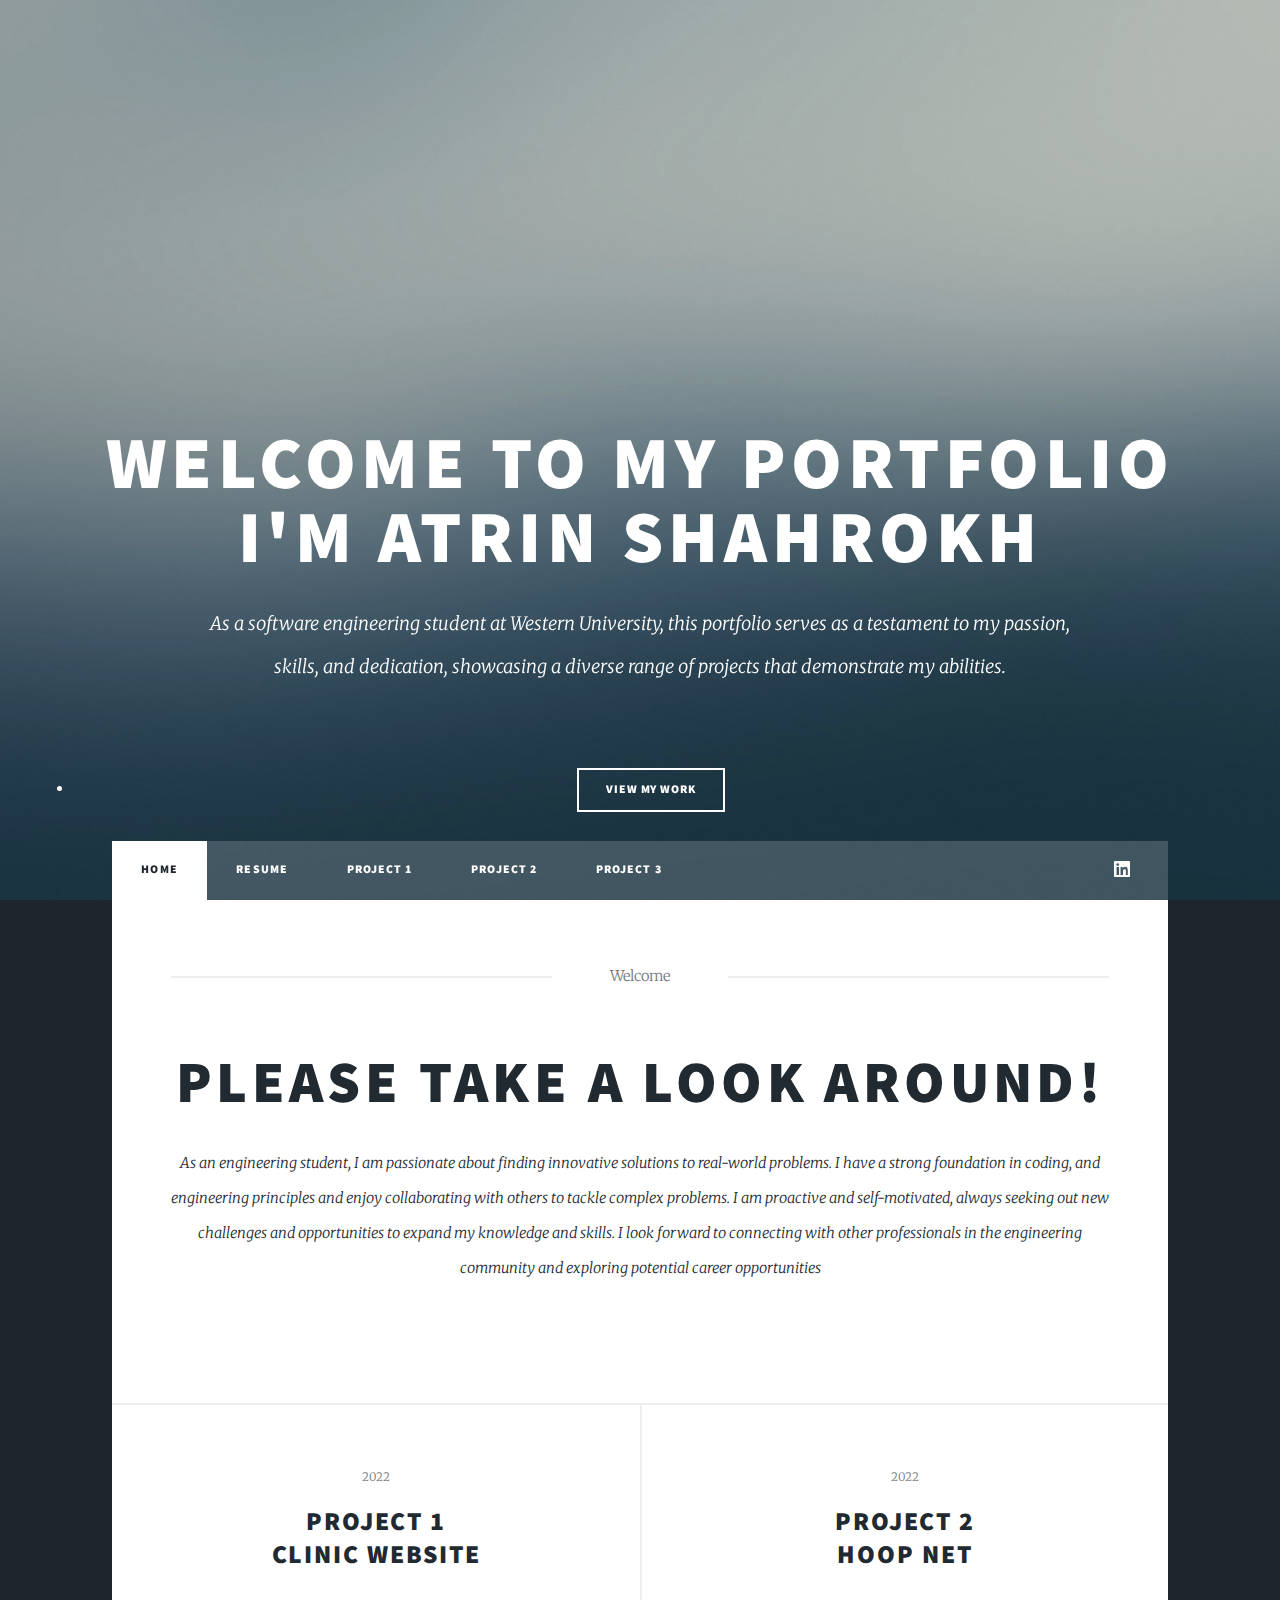
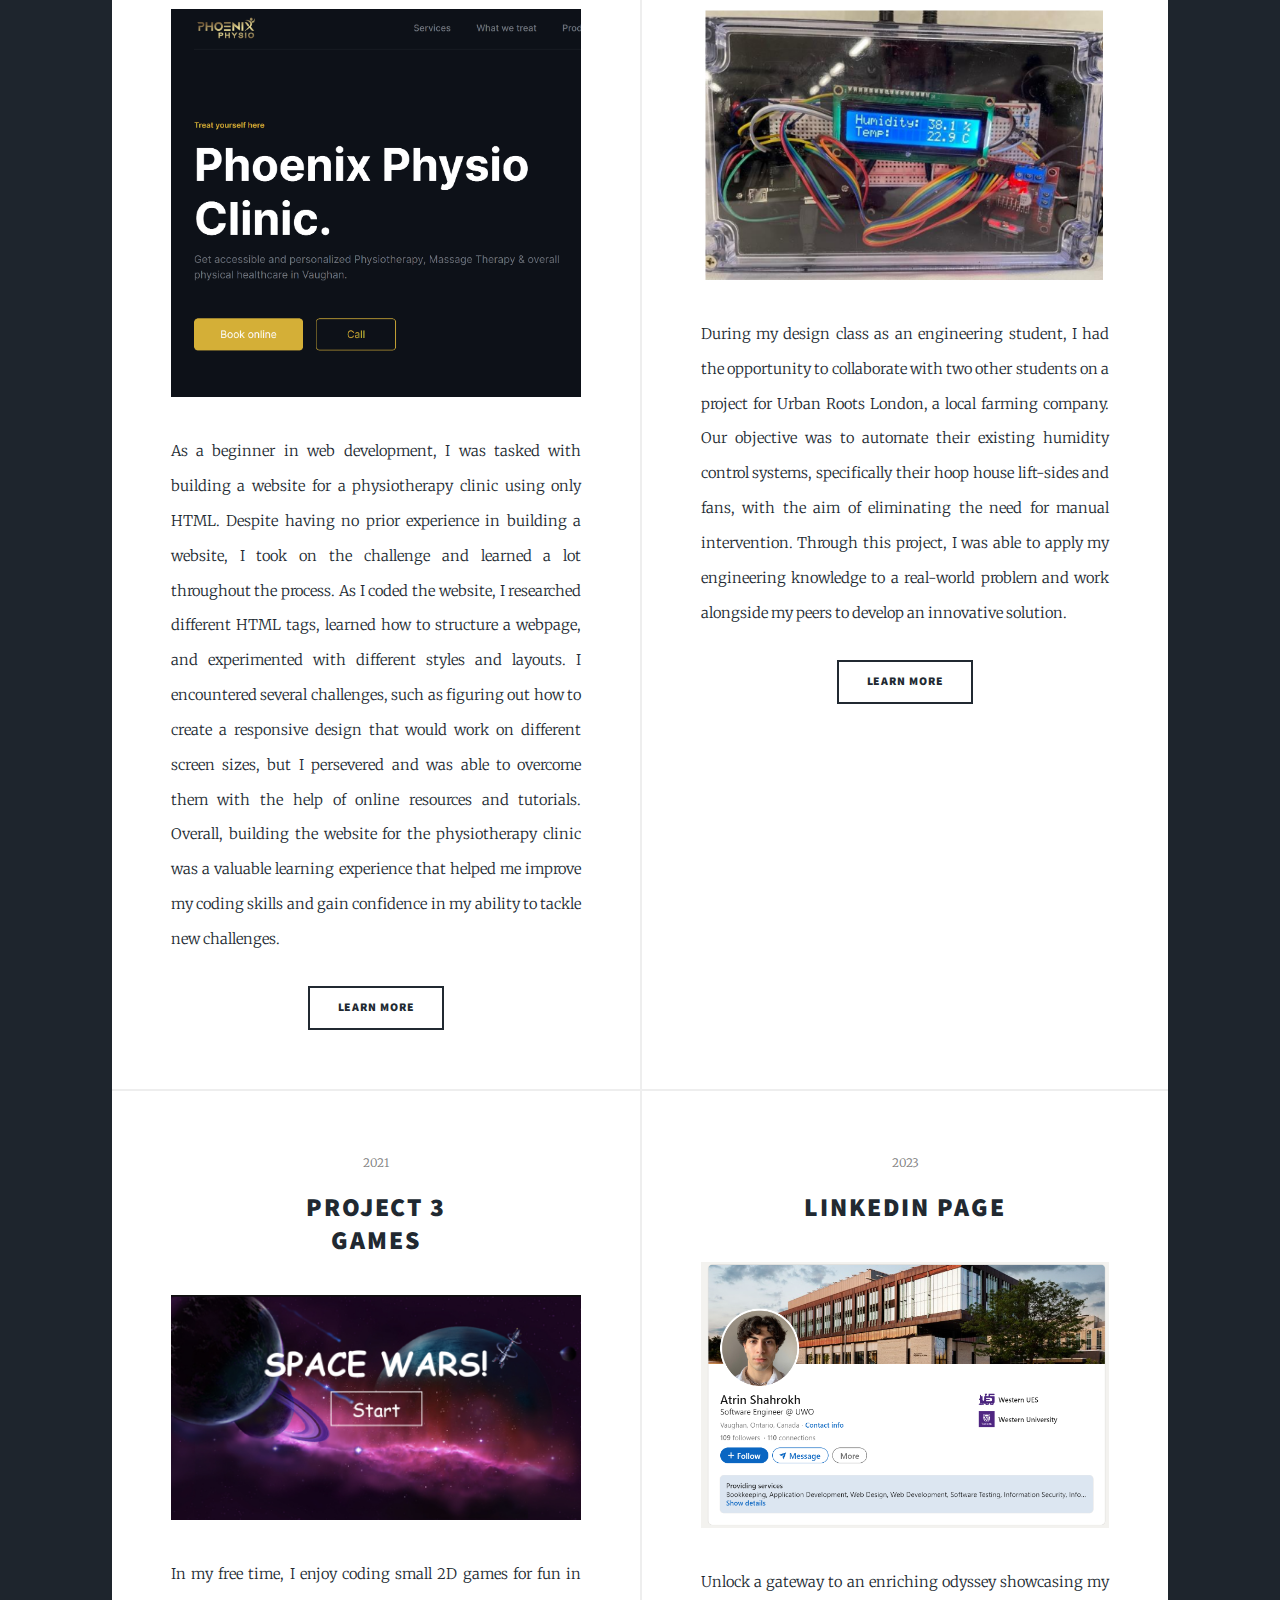
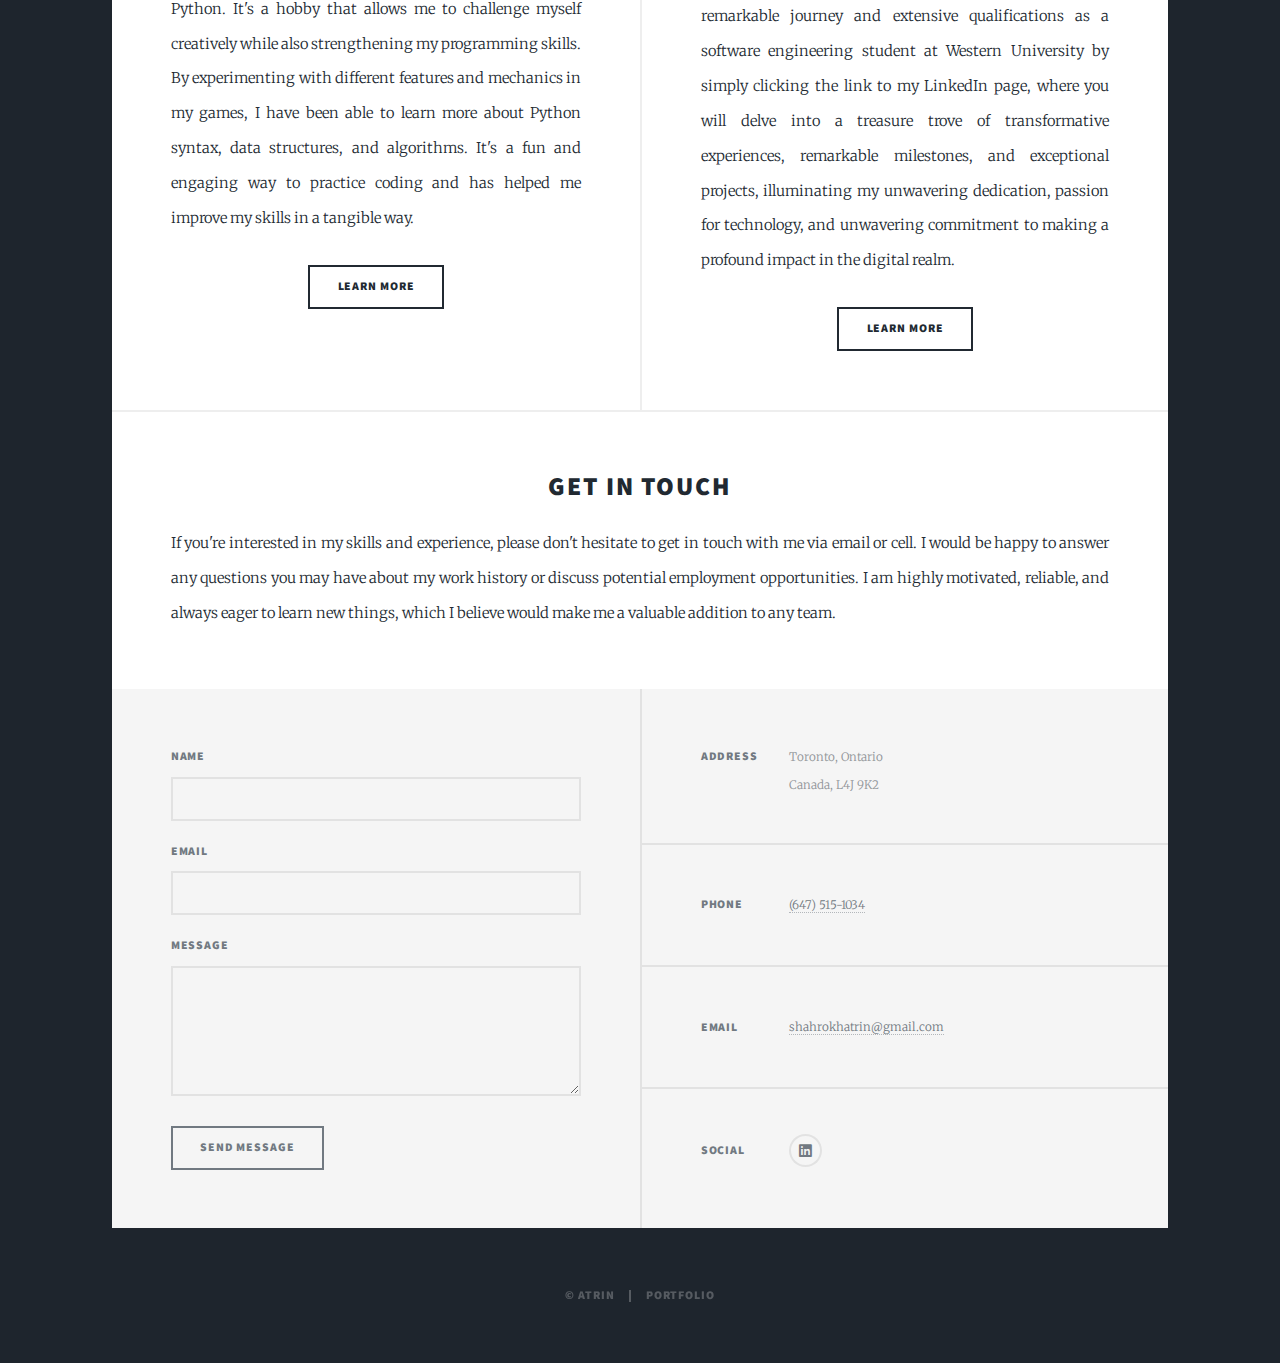
==== commit 0702f6b4: "Update index.html" ====
--- a/index.html
+++ b/index.html
@@ -111,7 +111,7 @@
 										<span class="date">2023</span>
 										<h2><a href="https://www.linkedin.com/in/atrin-shahrokh "  target="_blank">linkedin Page</a></h2>
 									</header>
-									<a href="https://www.linkedin.com/in/atrin-shahrokh "  target="_blank" class="image fit"><img src="images/Lin.png" alt="" /></a>
+									<a href="https://www.linkedin.com/in/atrin-shahrokh "  target="_blank" class="image fit"><img src="images/Link.png" alt="" /></a>
 									<p>Unlock a gateway to an enriching odyssey showcasing my remarkable journey and extensive qualifications as a software engineering student at Western University by simply clicking the link to my LinkedIn page, where you will delve into a treasure trove of transformative experiences, remarkable milestones, and exceptional projects, illuminating my unwavering dedication, passion for technology, and unwavering commitment to making a profound impact in the digital realm.</p>
 									<ul class="actions special">
 										<li><a href="https://www.linkedin.com/in/atrin-shahrokh "  target="_blank" class="button">Learn More</a></li>
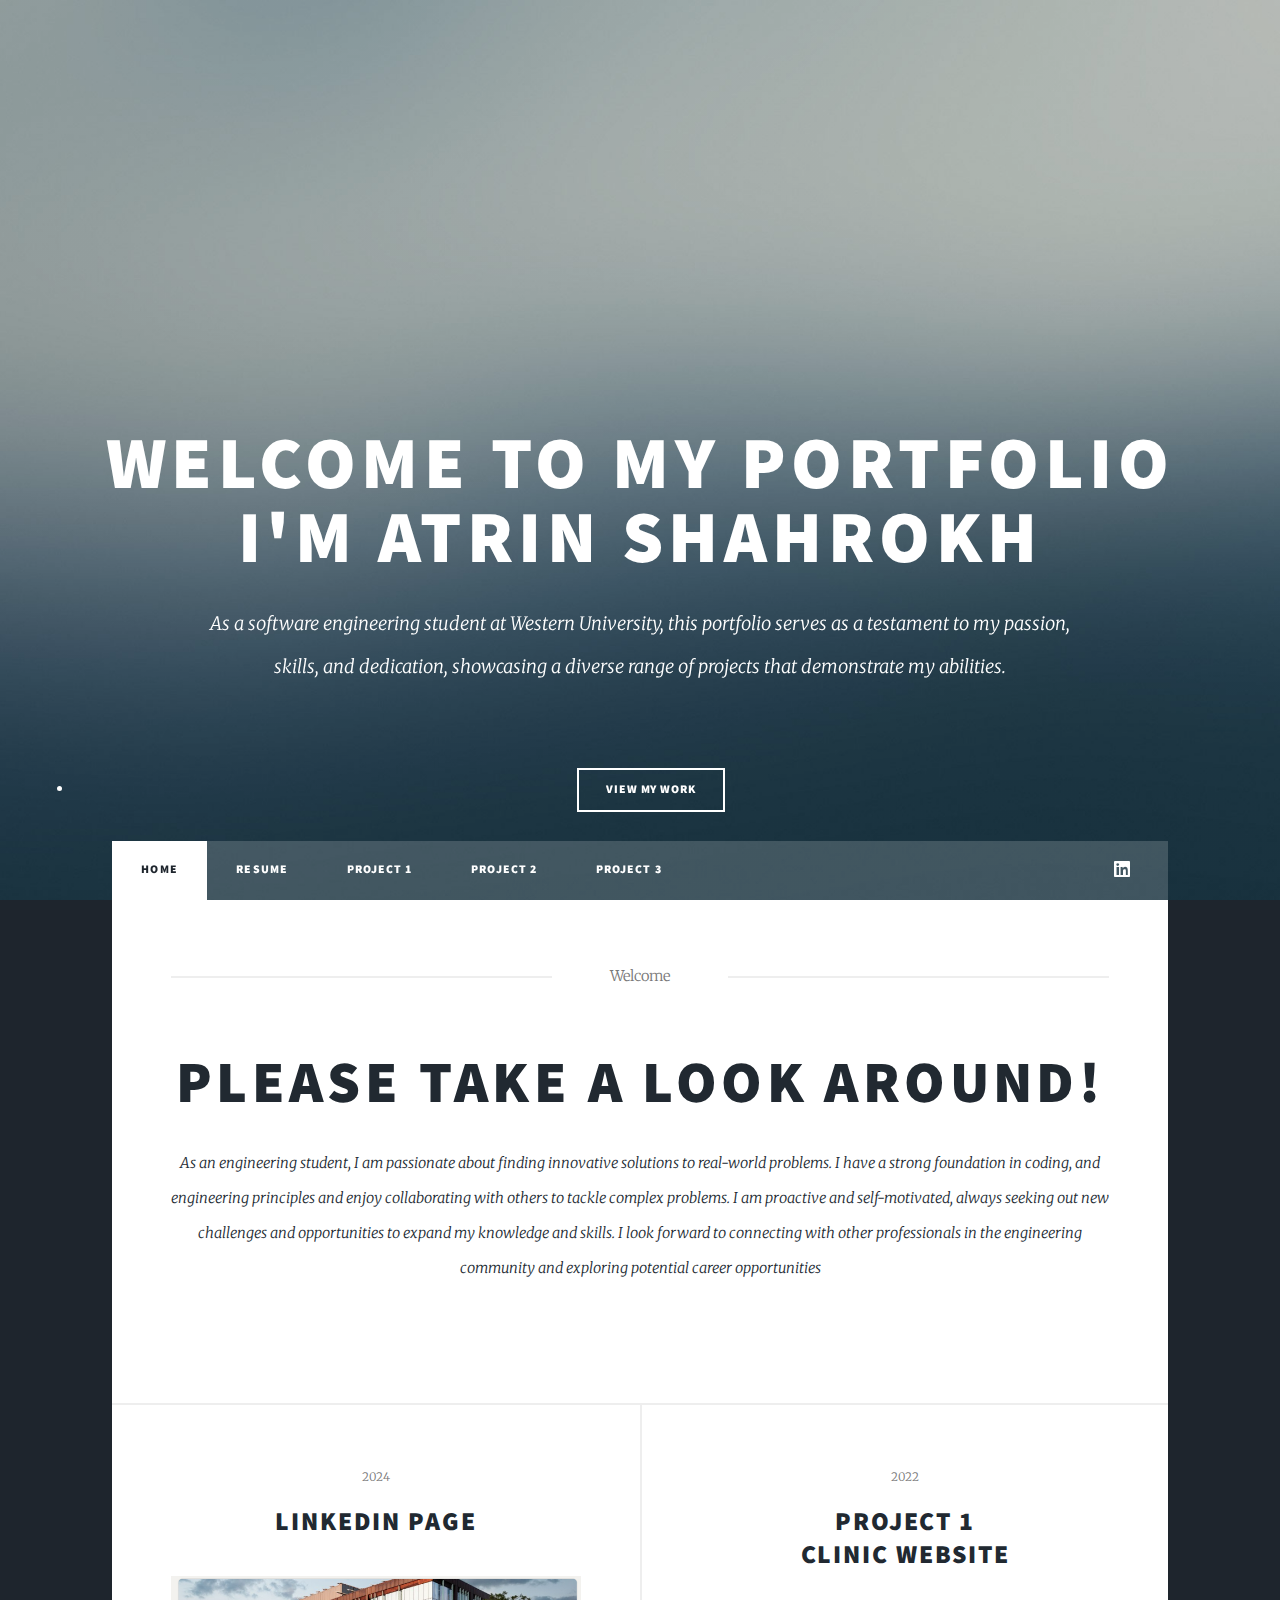
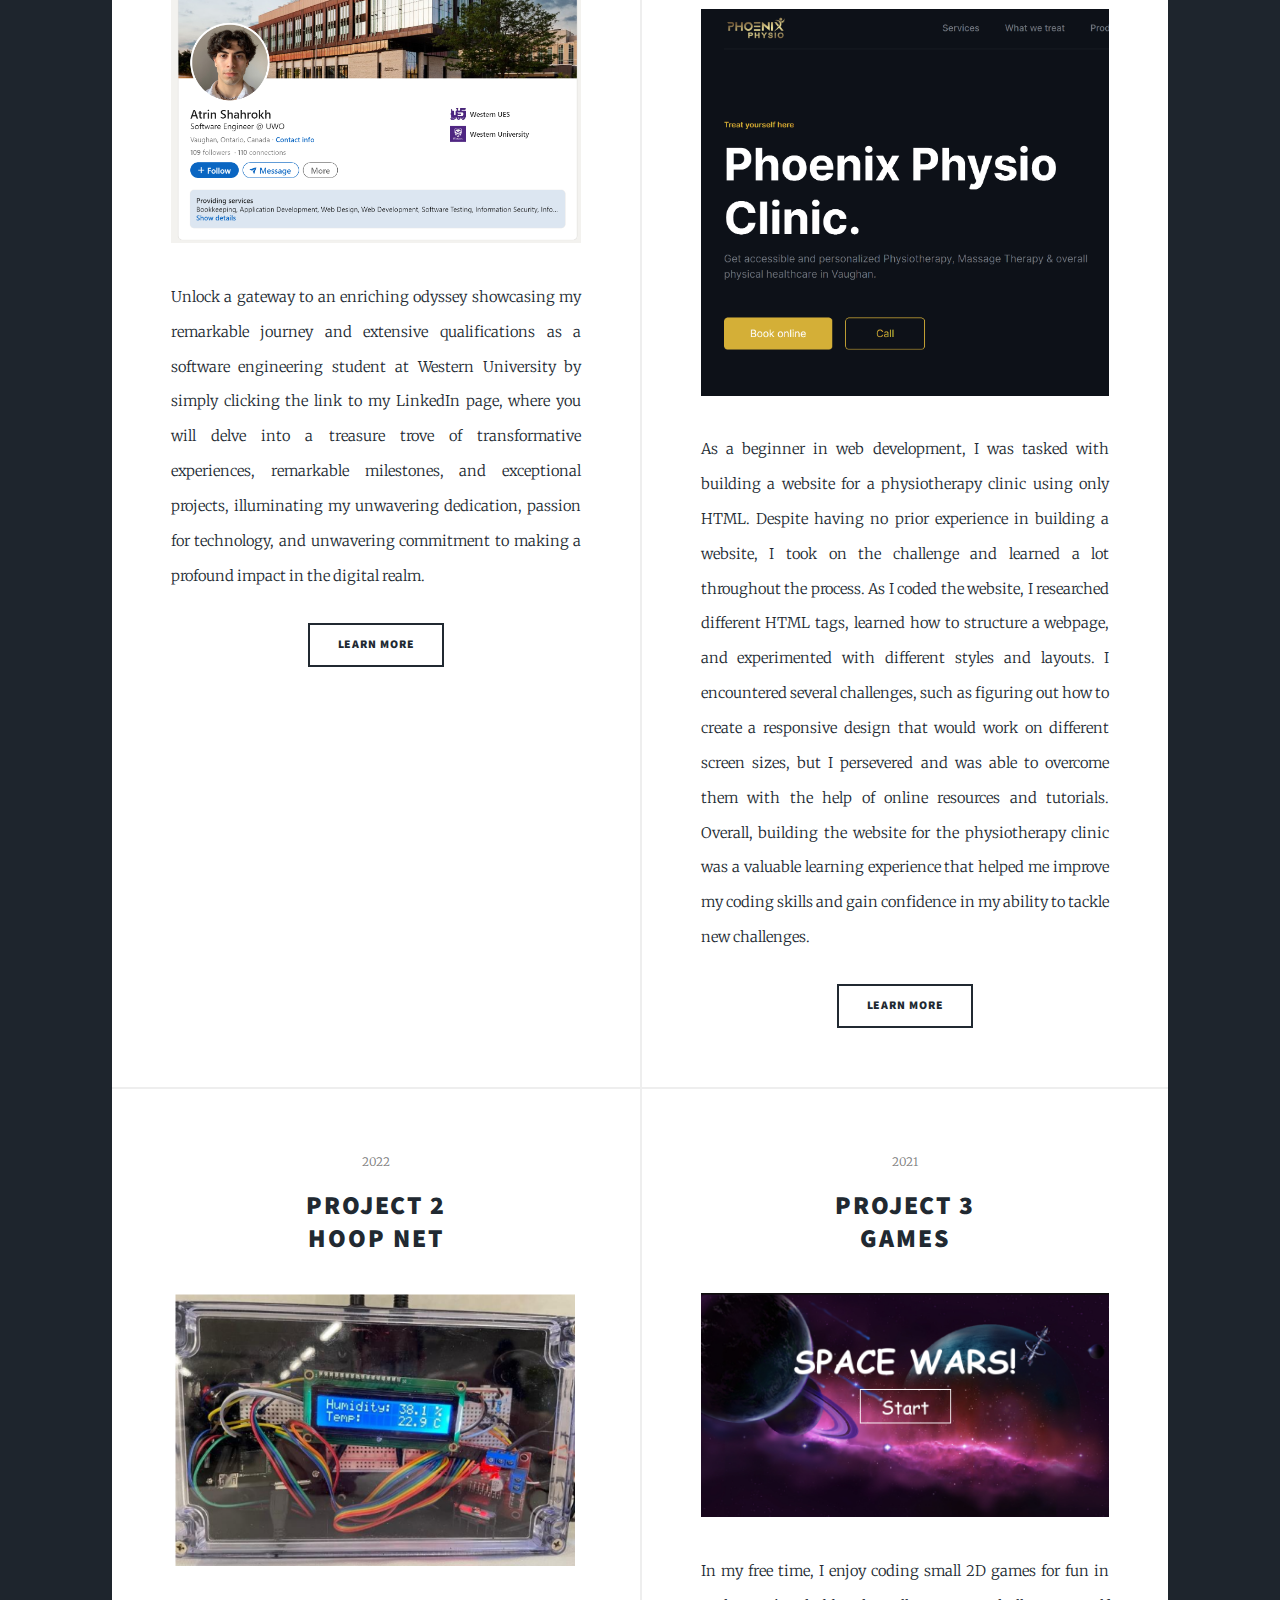
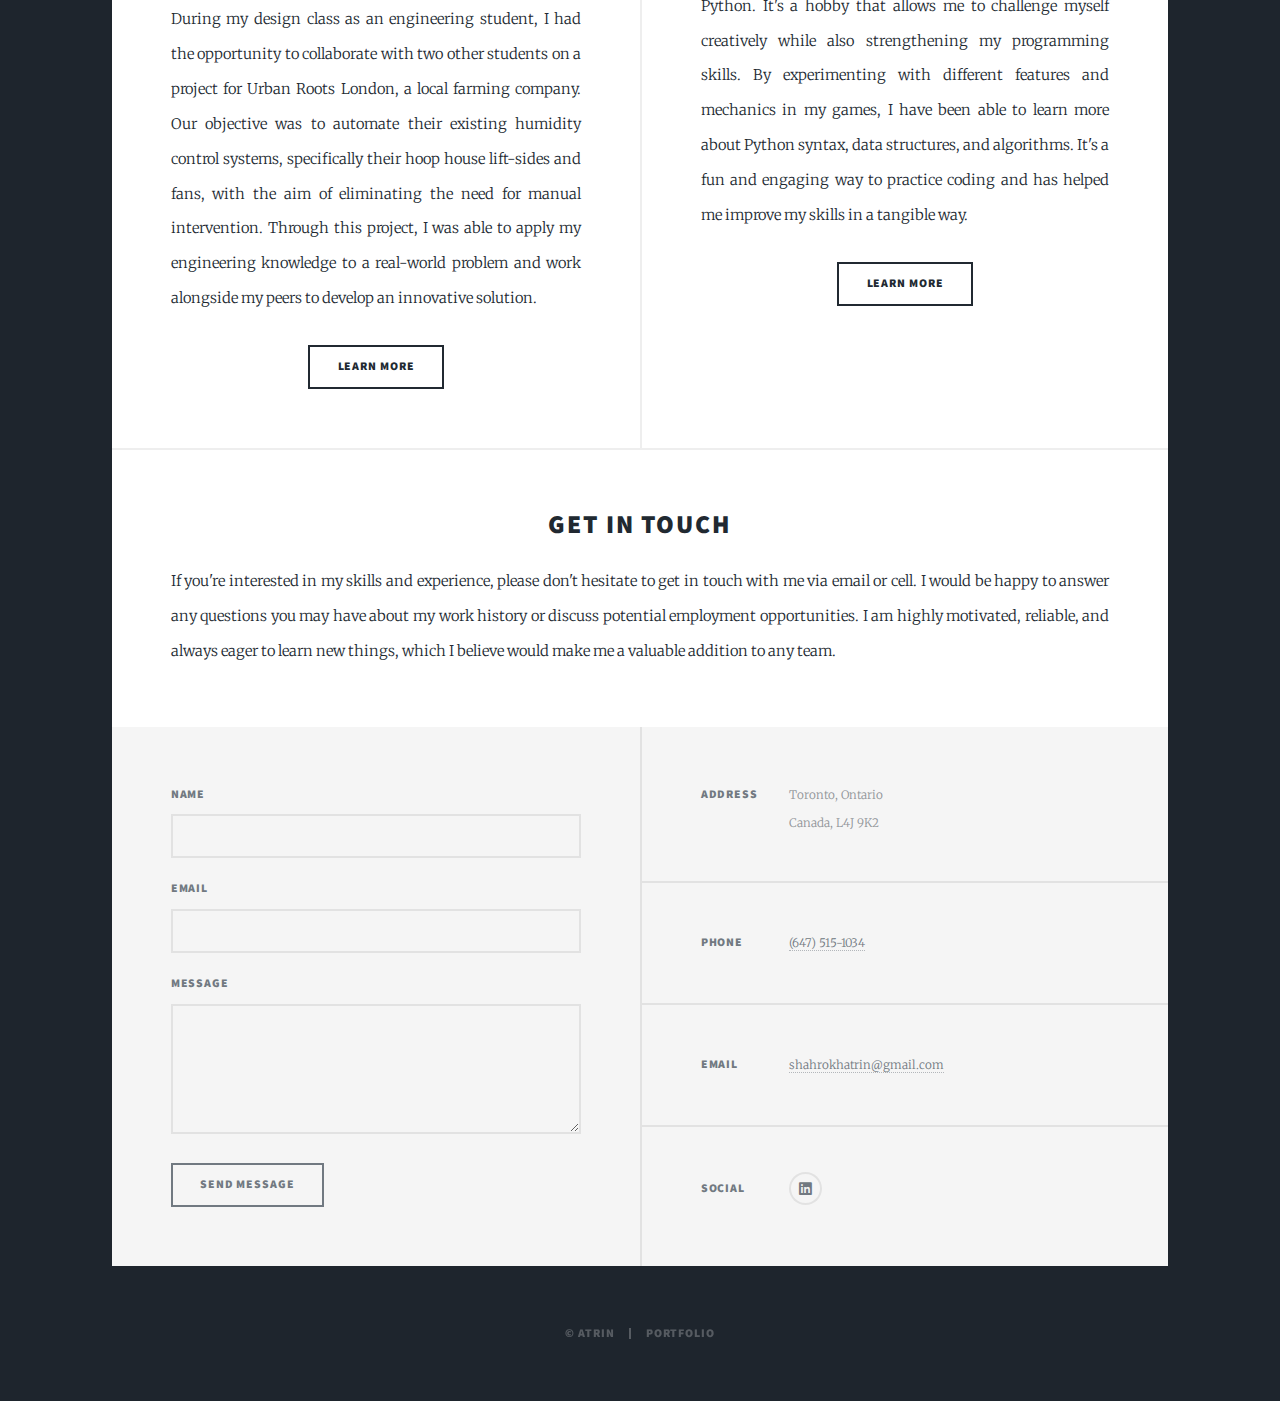
==== commit c1153f4d: "Update index.html" ====
--- a/index.html
+++ b/index.html
@@ -68,6 +68,17 @@
 							<section class="posts">
 								<article>
 									<header>
+										<span class="date">2024</span>
+										<h2><a href="https://www.linkedin.com/in/atrin-shahrokh "  target="_blank">linkedin Page</a></h2>
+									</header>
+									<a href="https://www.linkedin.com/in/atrin-shahrokh "  target="_blank" class="image fit"><img src="images/Link.png" alt="" /></a>
+									<p>Unlock a gateway to an enriching odyssey showcasing my remarkable journey and extensive qualifications as a software engineering student at Western University by simply clicking the link to my LinkedIn page, where you will delve into a treasure trove of transformative experiences, remarkable milestones, and exceptional projects, illuminating my unwavering dedication, passion for technology, and unwavering commitment to making a profound impact in the digital realm.</p>
+									<ul class="actions special">
+										<li><a href="https://www.linkedin.com/in/atrin-shahrokh "  target="_blank" class="button">Learn More</a></li>
+									</ul>
+								</article>
+								<article>
+									<header>
 										<span class="date">2022</span>
 										<h2><a href="Project1.html">Project 1<br />
 										Clinic website</a></h2>
@@ -104,17 +115,6 @@
 									<p>In my free time, I enjoy coding small 2D games for fun in Python. It's a hobby that allows me to challenge myself creatively while also strengthening my programming skills. By experimenting with different features and mechanics in my games, I have been able to learn more about Python syntax, data structures, and algorithms. It's a fun and engaging way to practice coding and has helped me improve my skills in a tangible way.</p>
 									<ul class="actions special">
 										<li><a href="Project3.html" class="button">Learn More</a></li>
-									</ul>
-								</article>
-								<article>
-									<header>
-										<span class="date">2023</span>
-										<h2><a href="https://www.linkedin.com/in/atrin-shahrokh "  target="_blank">linkedin Page</a></h2>
-									</header>
-									<a href="https://www.linkedin.com/in/atrin-shahrokh "  target="_blank" class="image fit"><img src="images/Link.png" alt="" /></a>
-									<p>Unlock a gateway to an enriching odyssey showcasing my remarkable journey and extensive qualifications as a software engineering student at Western University by simply clicking the link to my LinkedIn page, where you will delve into a treasure trove of transformative experiences, remarkable milestones, and exceptional projects, illuminating my unwavering dedication, passion for technology, and unwavering commitment to making a profound impact in the digital realm.</p>
-									<ul class="actions special">
-										<li><a href="https://www.linkedin.com/in/atrin-shahrokh "  target="_blank" class="button">Learn More</a></li>
 									</ul>
 								</article>
 								<!--<article>
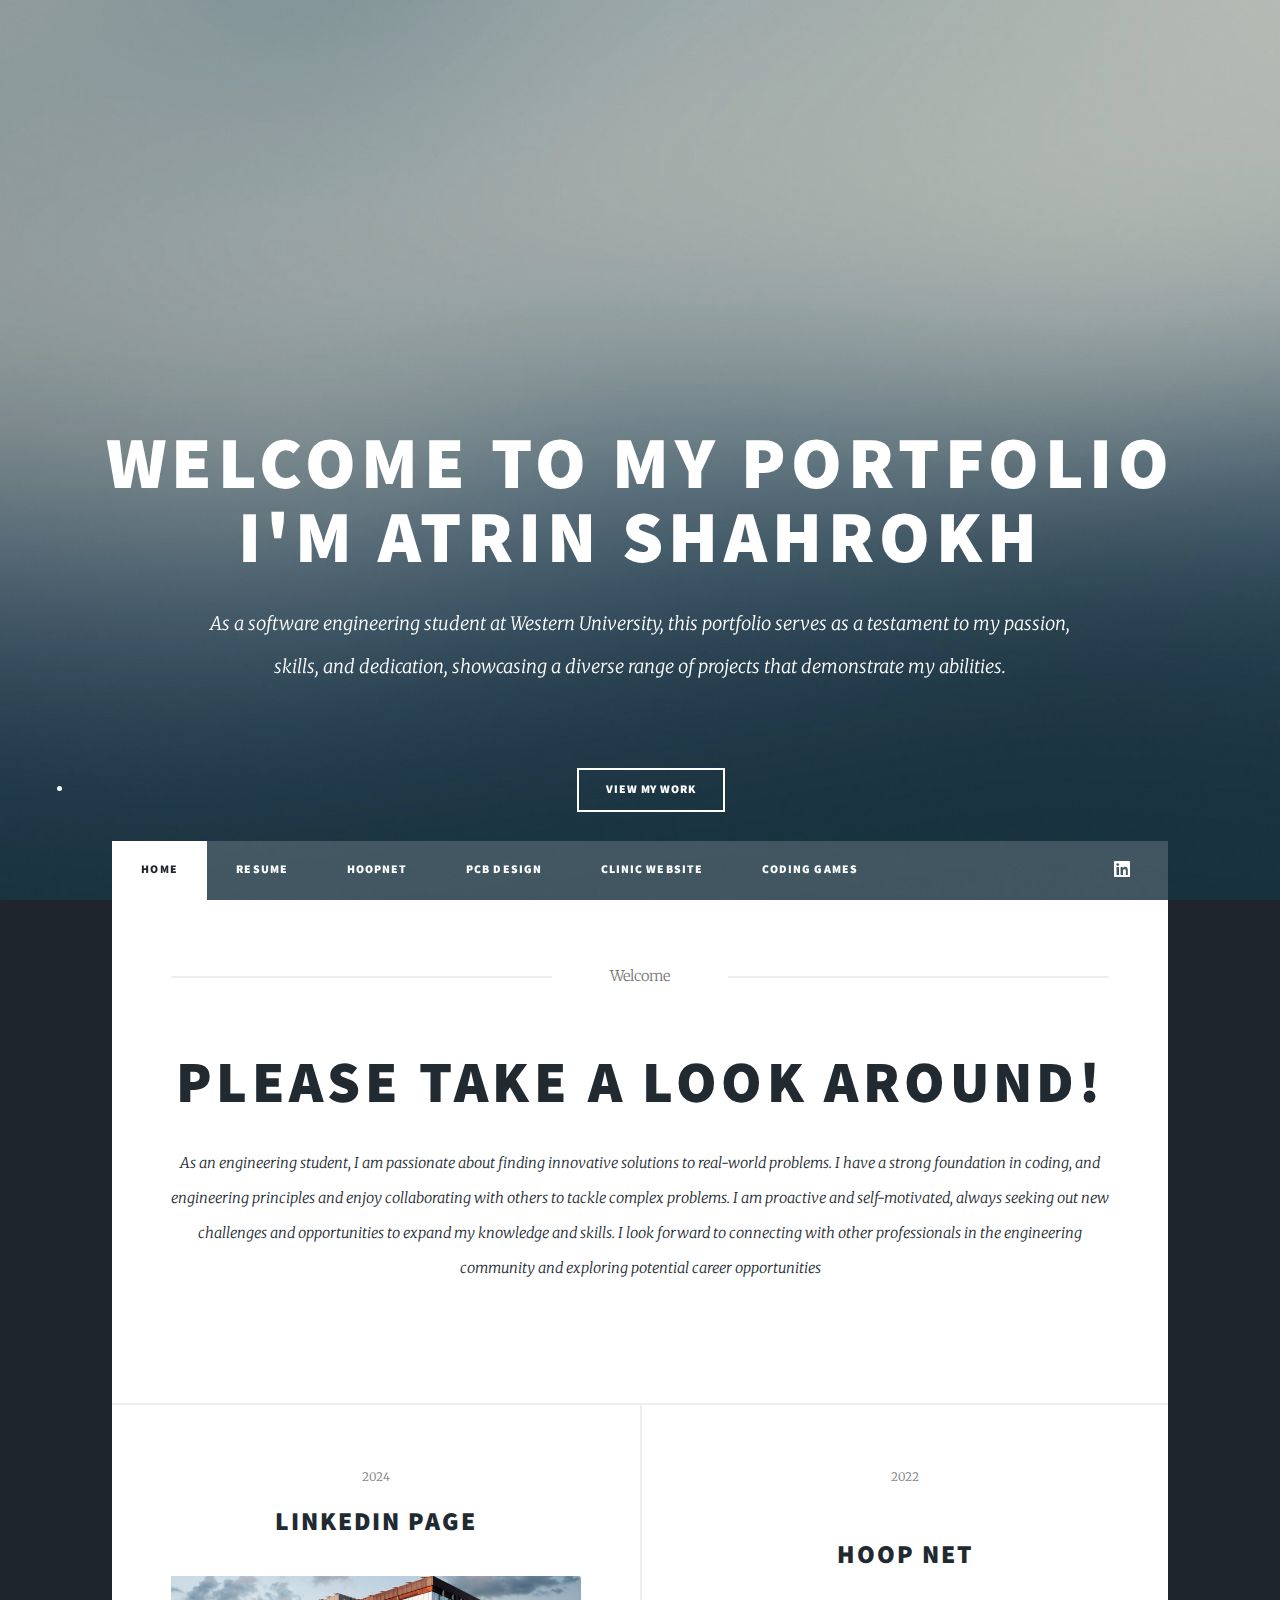
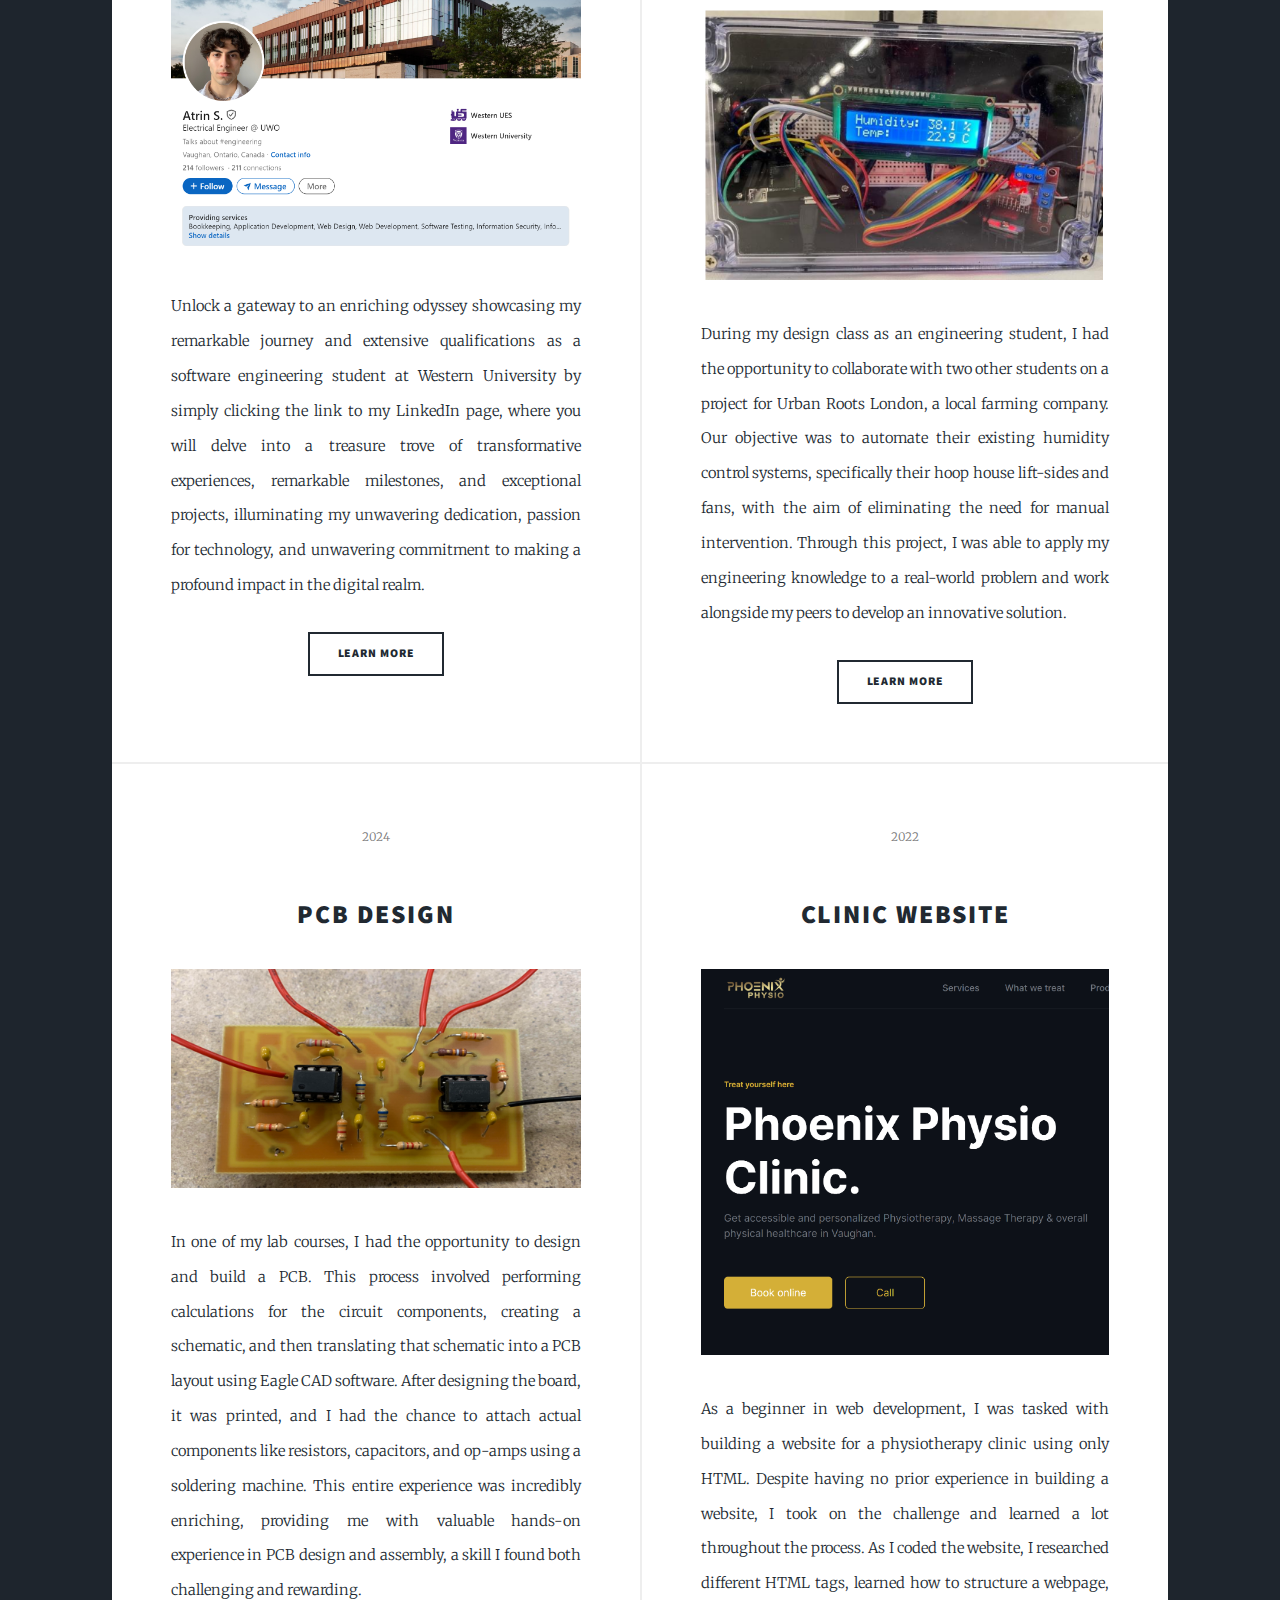
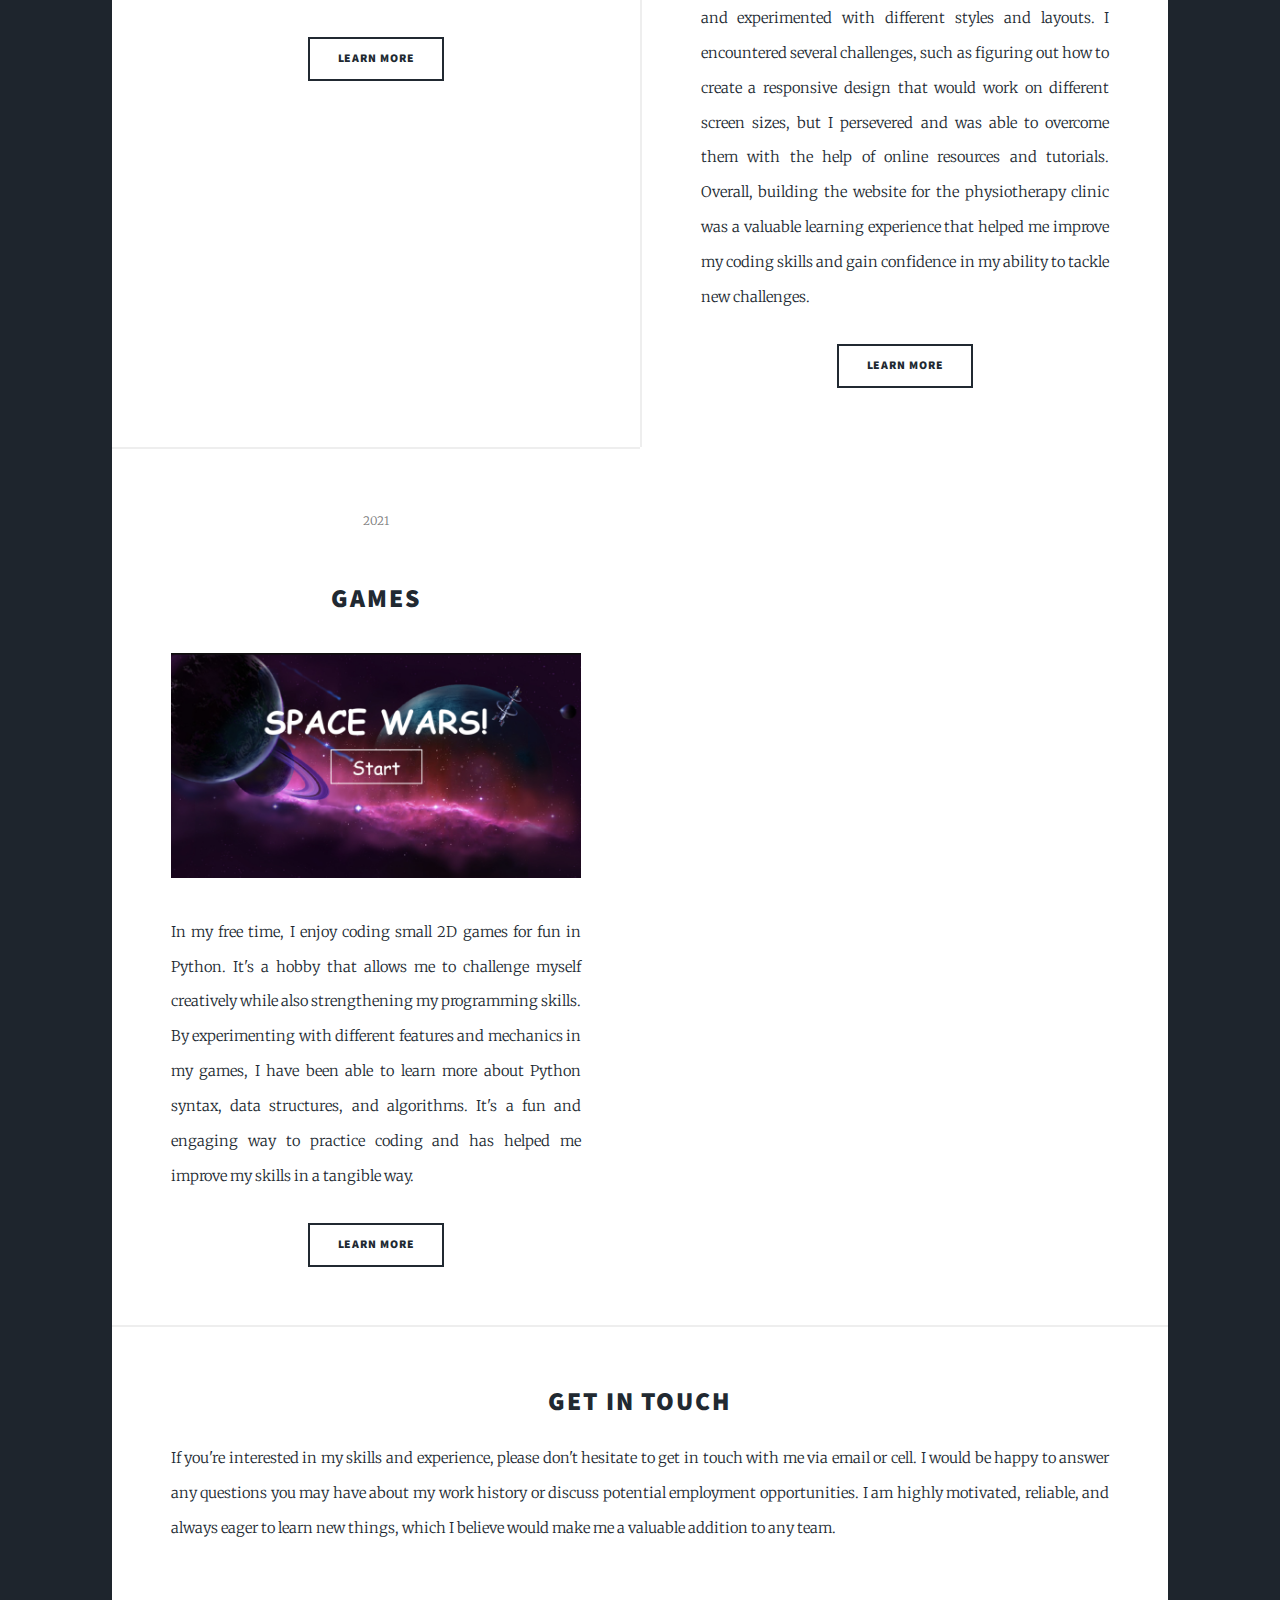
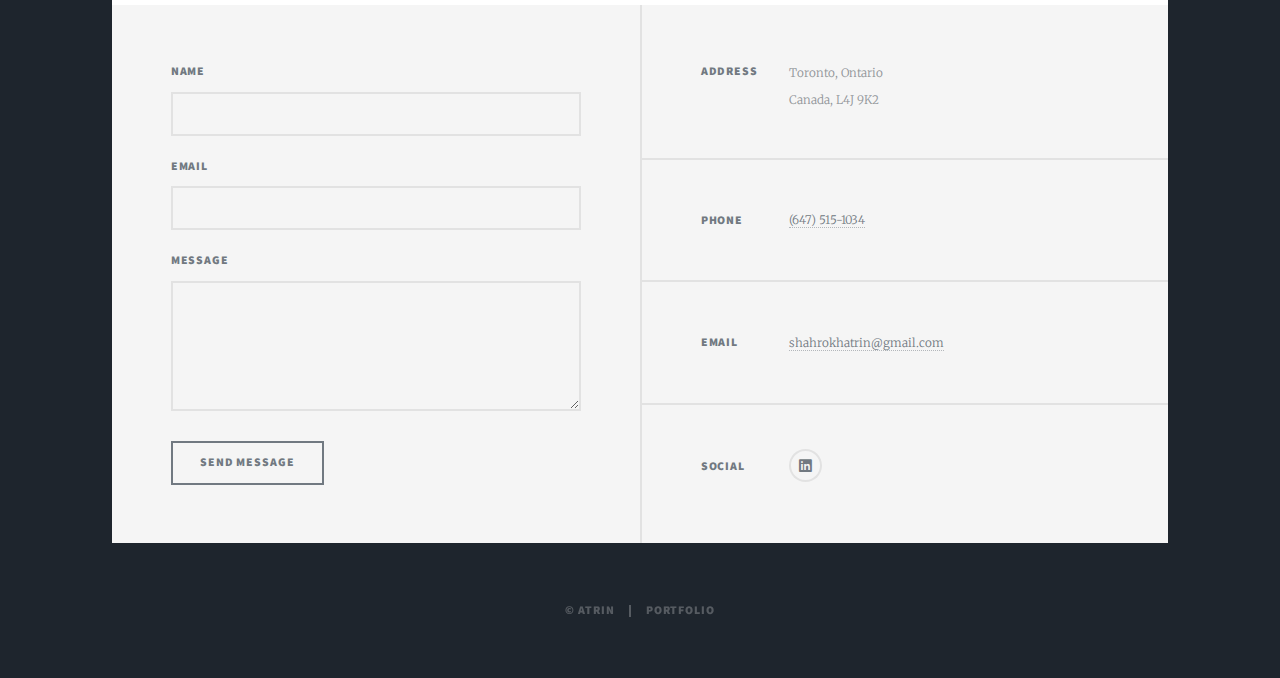
==== commit 1f7c2ae1: "Update index.html" ====
--- a/index.html
+++ b/index.html
@@ -34,9 +34,10 @@
 						<ul class="links">
 							<li class="active"><a href="index.html">Home</a></li>
 							<li><a href="Resume.html">Resume</a></li>
-							<li><a href="Project1.html">Project 1</a></li>
-							<li><a href="Project2.html">Project 2</a></li>
-							<li><a href="Project3.html">Project 3</a></li>
+							<li><a href="Project2.html">HoopNet</a></li>
+							<li><a href="Project4.html">PCB Design</a></li>
+							<li><a href="Project1.html">Clinic Website</a></li>
+							<li><a href="Project3.html">Coding Games</a></li>
 							<!--<li><a href="elements.html">Elements </a></li>
 							<li><a href="generic.html">Generic</a></li>-->
 						</ul>
@@ -80,7 +81,30 @@
 								<article>
 									<header>
 										<span class="date">2022</span>
-										<h2><a href="Project1.html">Project 1<br />
+										<h2><a href="Project2.html"><br />
+										Hoop Net</a></h2>
+									</header>
+									<a href="Project2.html" class="image fit"><img src="images/HoopNet.png" alt="" /></a>
+									<p>During my design class as an engineering student, I had the opportunity to collaborate with two other students on a project for Urban Roots London, a local farming company. Our objective was to automate their existing humidity control systems, specifically their hoop house lift-sides and fans, with the aim of eliminating the need for manual intervention. Through this project, I was able to apply my engineering knowledge to a real-world problem and work alongside my peers to develop an innovative solution.</p>
+									<ul class="actions special">
+										<li><a href="Project2.html" class="button">Learn More</a></li>
+									</ul>
+								</article>
+								<article>
+									<header>
+										<span class="date">2024</span>
+										<h2><a href="Project4.html"><br />
+										PCB Design</a></h2>
+									</header>
+									<a href="Project4.html" class="image fit"><img src="images/PCB.png" alt="" /></a>
+									<p>In one of my lab courses, I had the opportunity to design and build a PCB. This process involved performing calculations for the circuit components, creating a schematic, and then translating that schematic into a PCB layout using Eagle CAD software. After designing the board, it was printed, and I had the chance to attach actual components like resistors, capacitors, and op-amps using a soldering machine. This entire experience was incredibly enriching, providing me with valuable hands-on experience in PCB design and assembly, a skill I found both challenging and rewarding.</p>									<ul class="actions special">
+										<li><a href="Project4.html" class="button">Learn More</a></li>
+									</ul>
+								</article>
+								<article>
+									<header>
+										<span class="date">2022</span>
+										<h2><a href="Project1.html"><br />
 										Clinic website</a></h2>
 									</header>
 									<a href="Project1.html" class="image fit"><img src="images/websitepic.png" alt="" /></a>
@@ -95,20 +119,8 @@
 								</article>
 								<article>
 									<header>
-										<span class="date">2022</span>
-										<h2><a href="Project2.html">Project 2<br />
-										Hoop Net</a></h2>
-									</header>
-									<a href="Project2.html" class="image fit"><img src="images/HoopNet.png" alt="" /></a>
-									<p>During my design class as an engineering student, I had the opportunity to collaborate with two other students on a project for Urban Roots London, a local farming company. Our objective was to automate their existing humidity control systems, specifically their hoop house lift-sides and fans, with the aim of eliminating the need for manual intervention. Through this project, I was able to apply my engineering knowledge to a real-world problem and work alongside my peers to develop an innovative solution.</p>
-									<ul class="actions special">
-										<li><a href="Project2.html" class="button">Learn More</a></li>
-									</ul>
-								</article>
-								<article>
-									<header>
 										<span class="date">2021</span>
-										<h2><a href="Project3.html">Project 3<br />
+										<h2><a href="Project3.html"><br />
 										Games</h2>
 									</header>
 									<a href="Project3.html" class="image fit"><img src="images/spacewars.png" alt="" /></a>
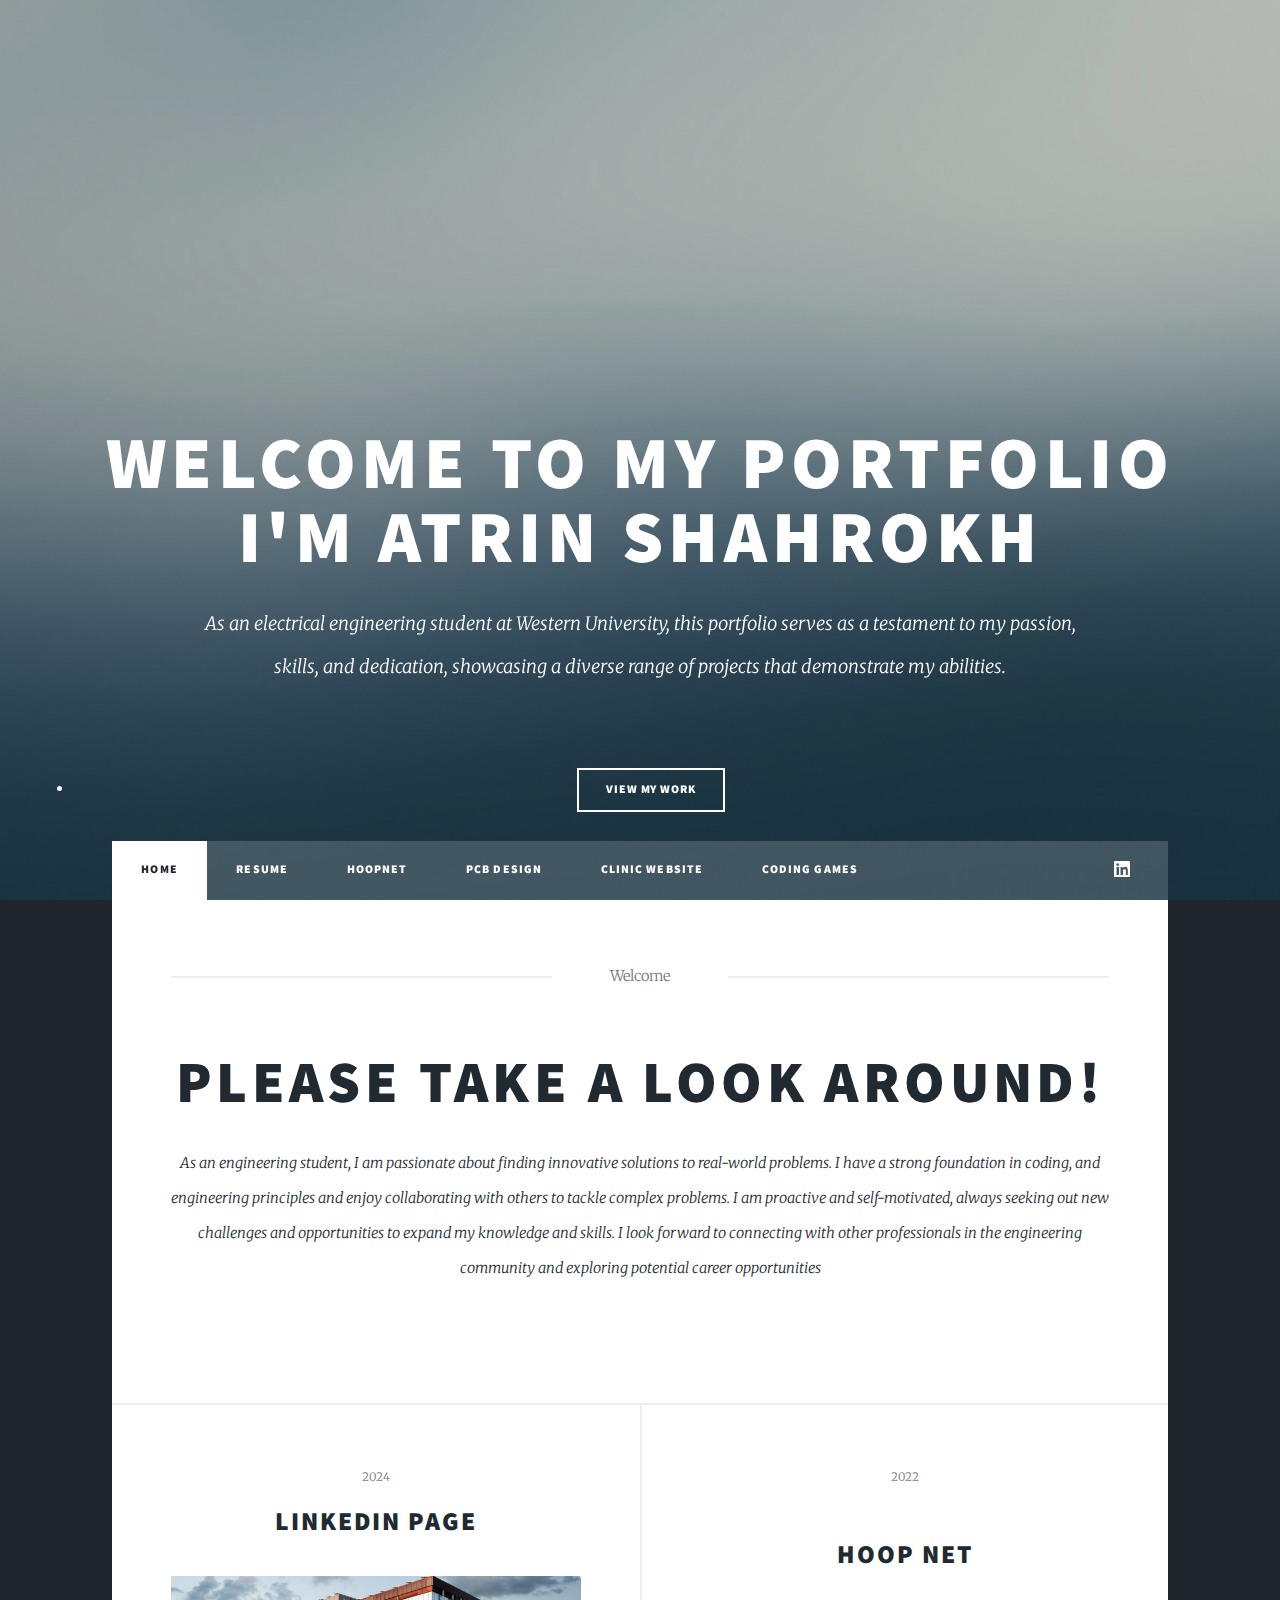
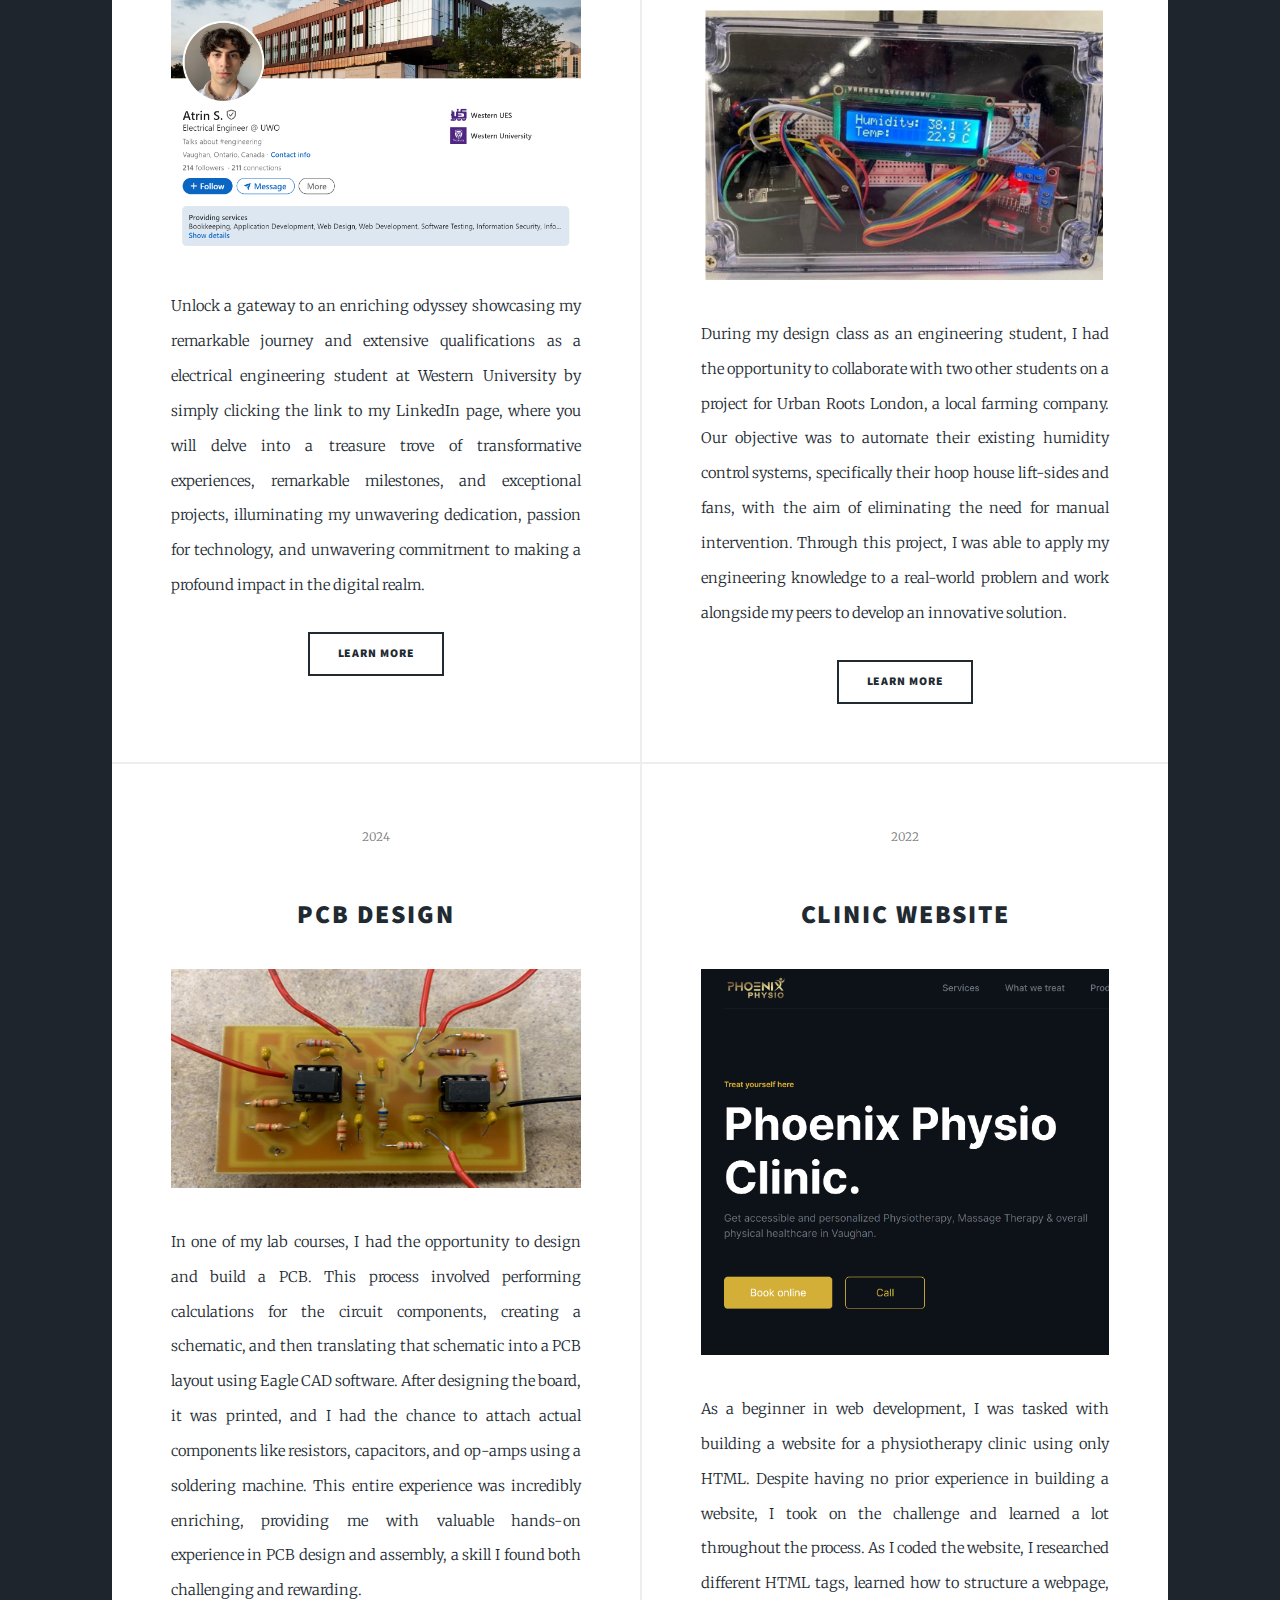
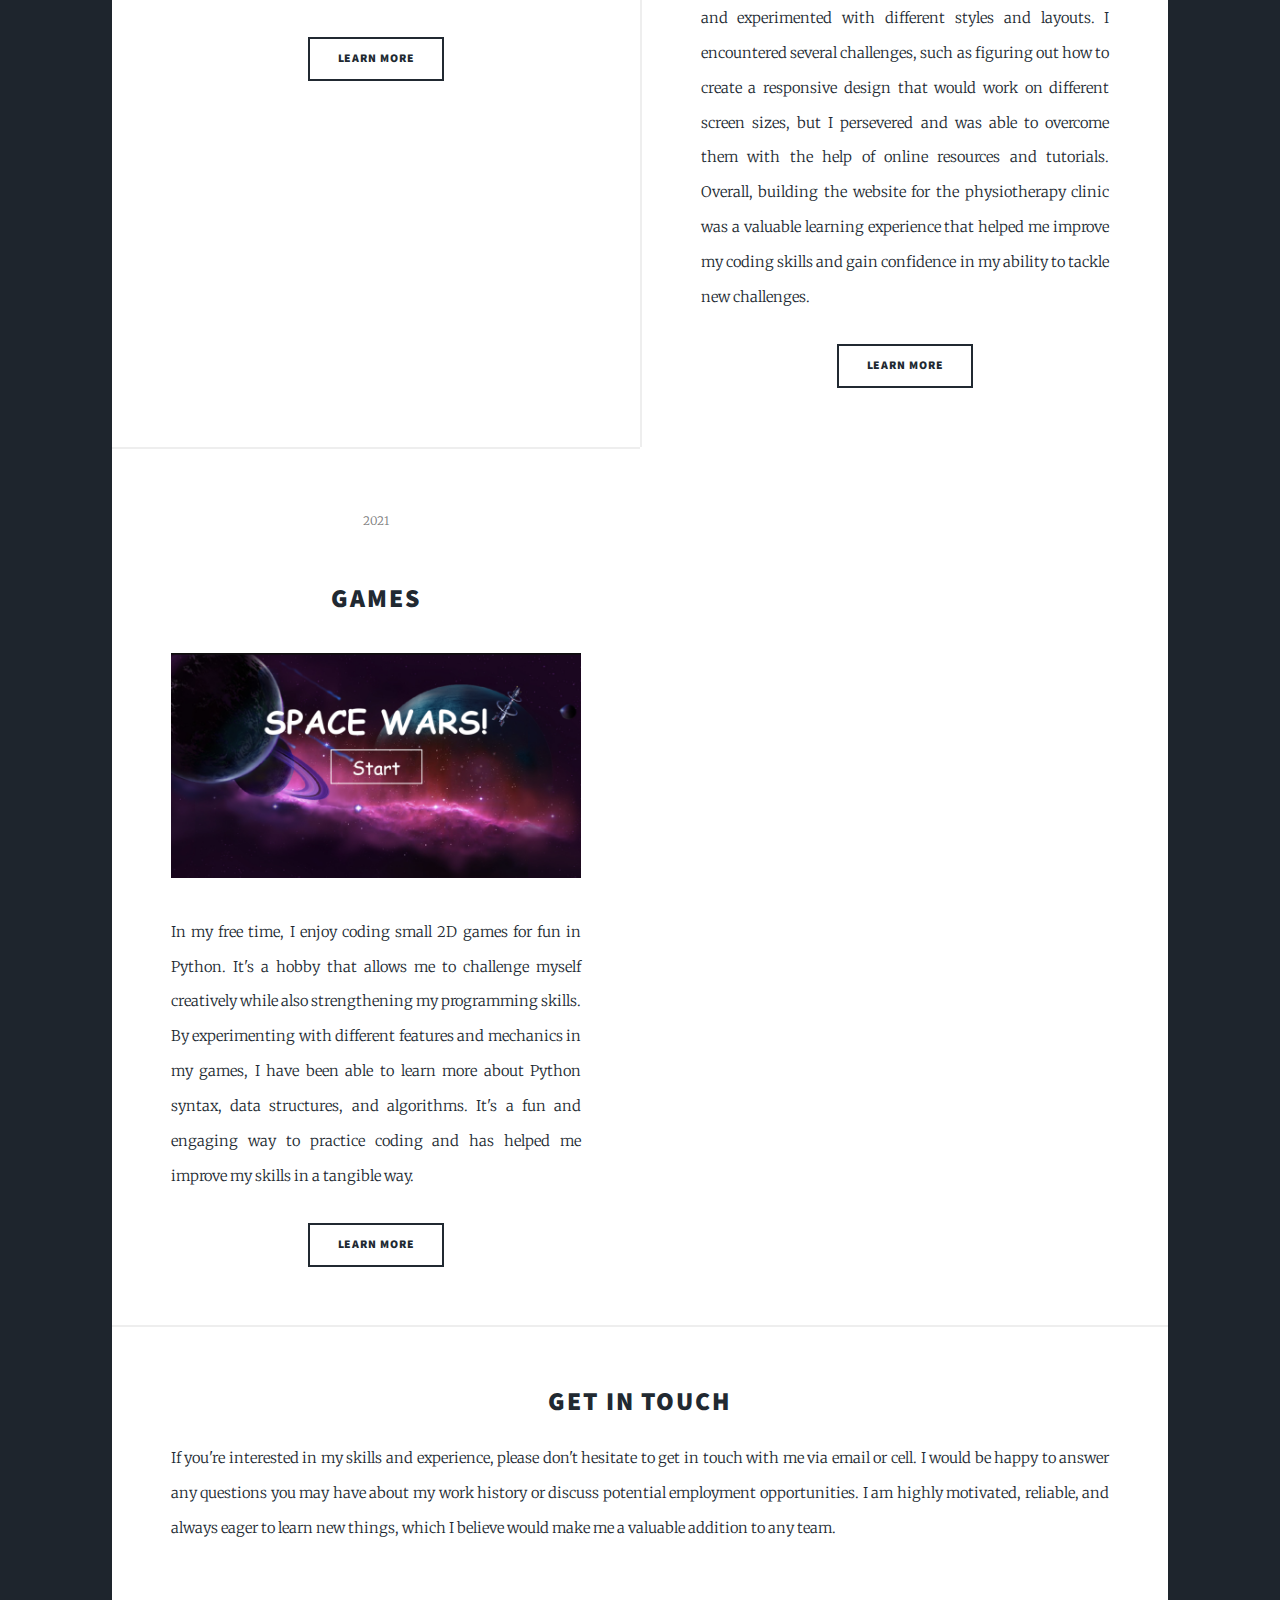
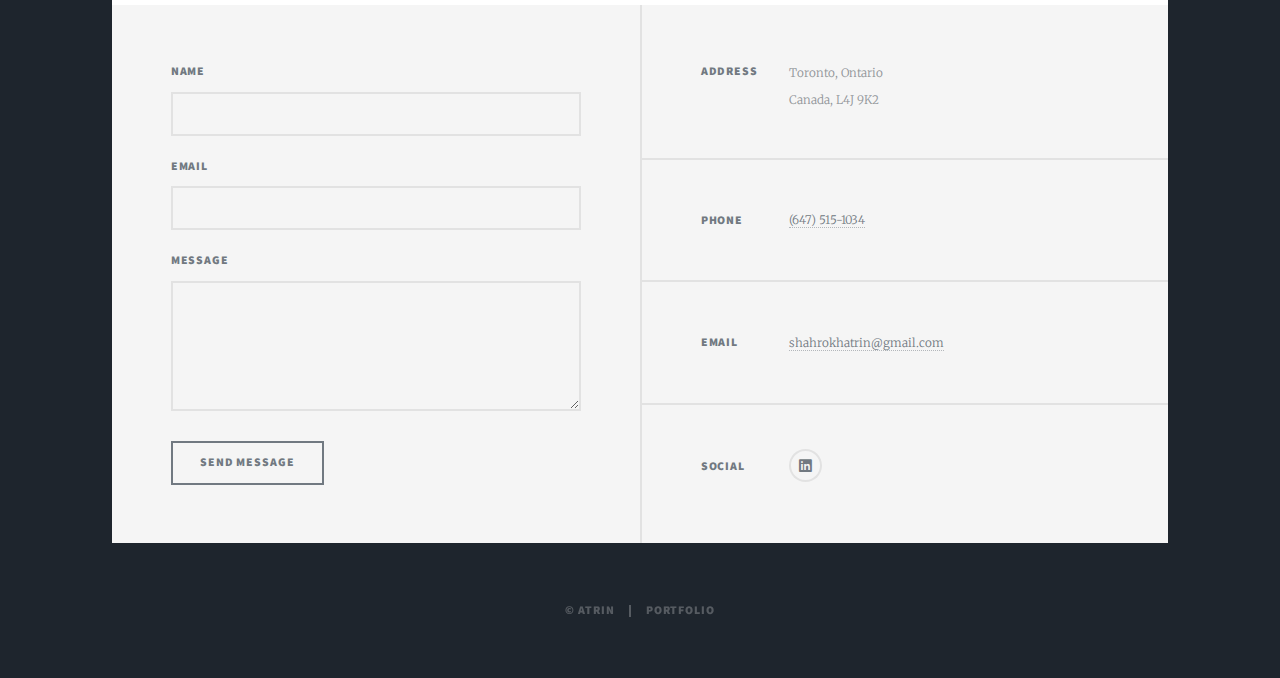
==== commit a9c98c46: "Update index.html" ====
--- a/index.html
+++ b/index.html
@@ -17,7 +17,7 @@
 					<div id="intro">
 						<h1>Welcome to my Portfolio<br />
 							I'm Atrin Shahrokh</h1>
-						<p>As a software engineering student at Western University, this portfolio serves as a testament to my passion,
+						<p>As an electrical engineering student at Western University, this portfolio serves as a testament to my passion,
 							 <br /> skills, and dedication, showcasing a diverse range of projects that demonstrate my abilities. </p>
 						<ul class="container">
 							<li><a href="#header" class="button ">View My Work</a></li>
@@ -73,7 +73,7 @@
 										<h2><a href="https://www.linkedin.com/in/atrin-shahrokh "  target="_blank">linkedin Page</a></h2>
 									</header>
 									<a href="https://www.linkedin.com/in/atrin-shahrokh "  target="_blank" class="image fit"><img src="images/Link.png" alt="" /></a>
-									<p>Unlock a gateway to an enriching odyssey showcasing my remarkable journey and extensive qualifications as a software engineering student at Western University by simply clicking the link to my LinkedIn page, where you will delve into a treasure trove of transformative experiences, remarkable milestones, and exceptional projects, illuminating my unwavering dedication, passion for technology, and unwavering commitment to making a profound impact in the digital realm.</p>
+									<p>Unlock a gateway to an enriching odyssey showcasing my remarkable journey and extensive qualifications as a electrical engineering student at Western University by simply clicking the link to my LinkedIn page, where you will delve into a treasure trove of transformative experiences, remarkable milestones, and exceptional projects, illuminating my unwavering dedication, passion for technology, and unwavering commitment to making a profound impact in the digital realm.</p>
 									<ul class="actions special">
 										<li><a href="https://www.linkedin.com/in/atrin-shahrokh "  target="_blank" class="button">Learn More</a></li>
 									</ul>
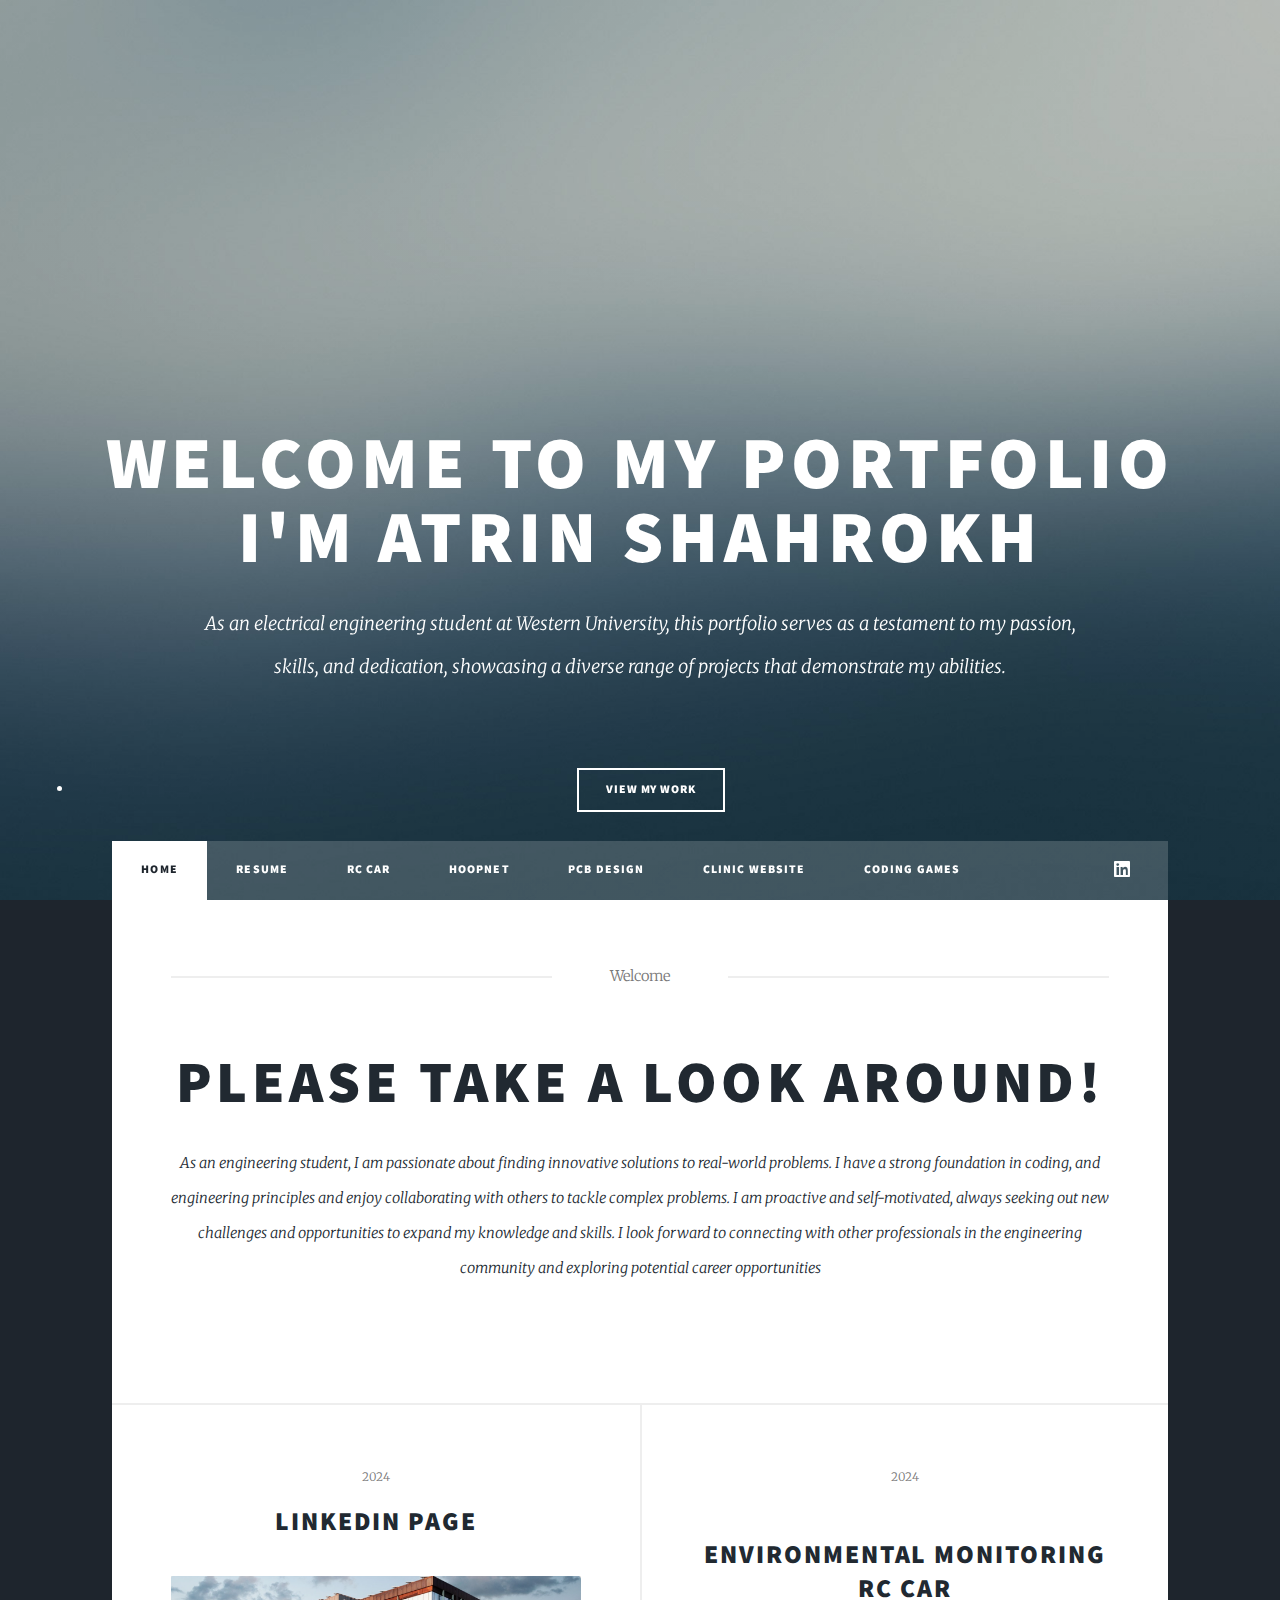
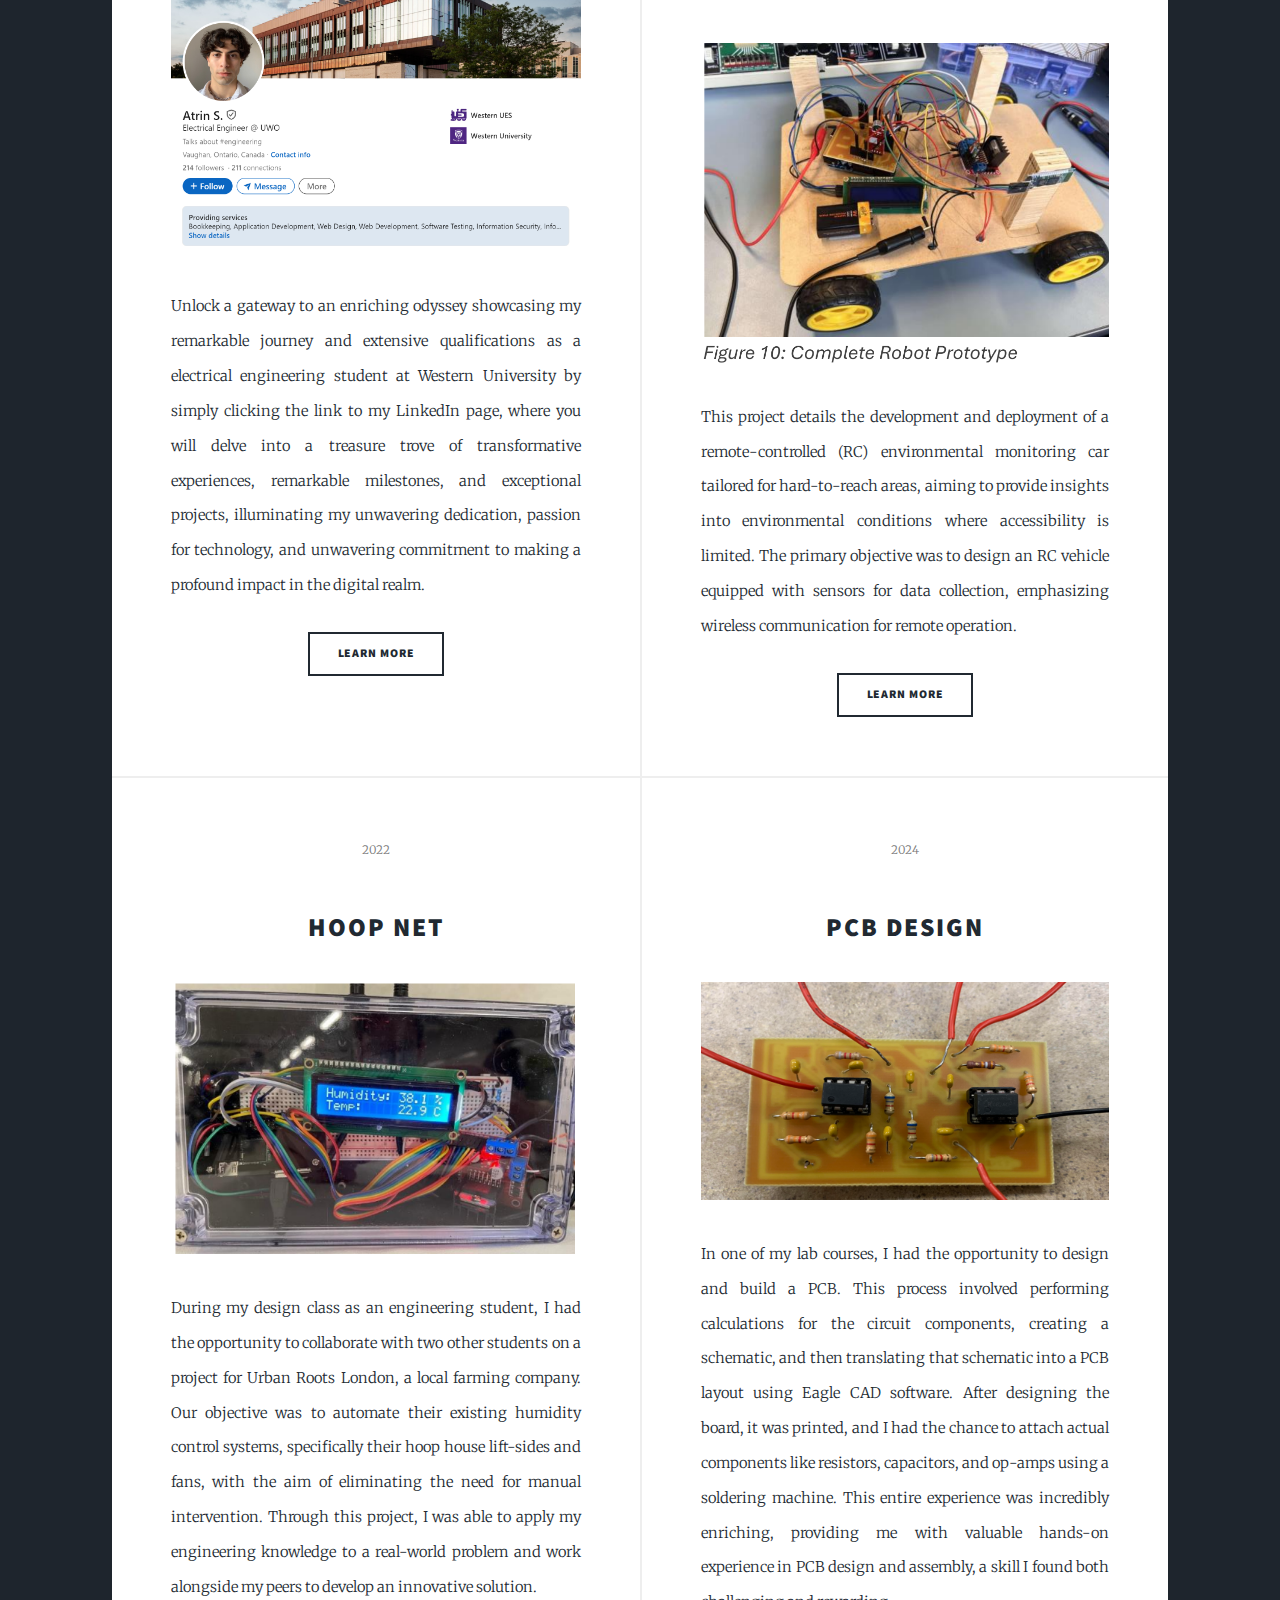
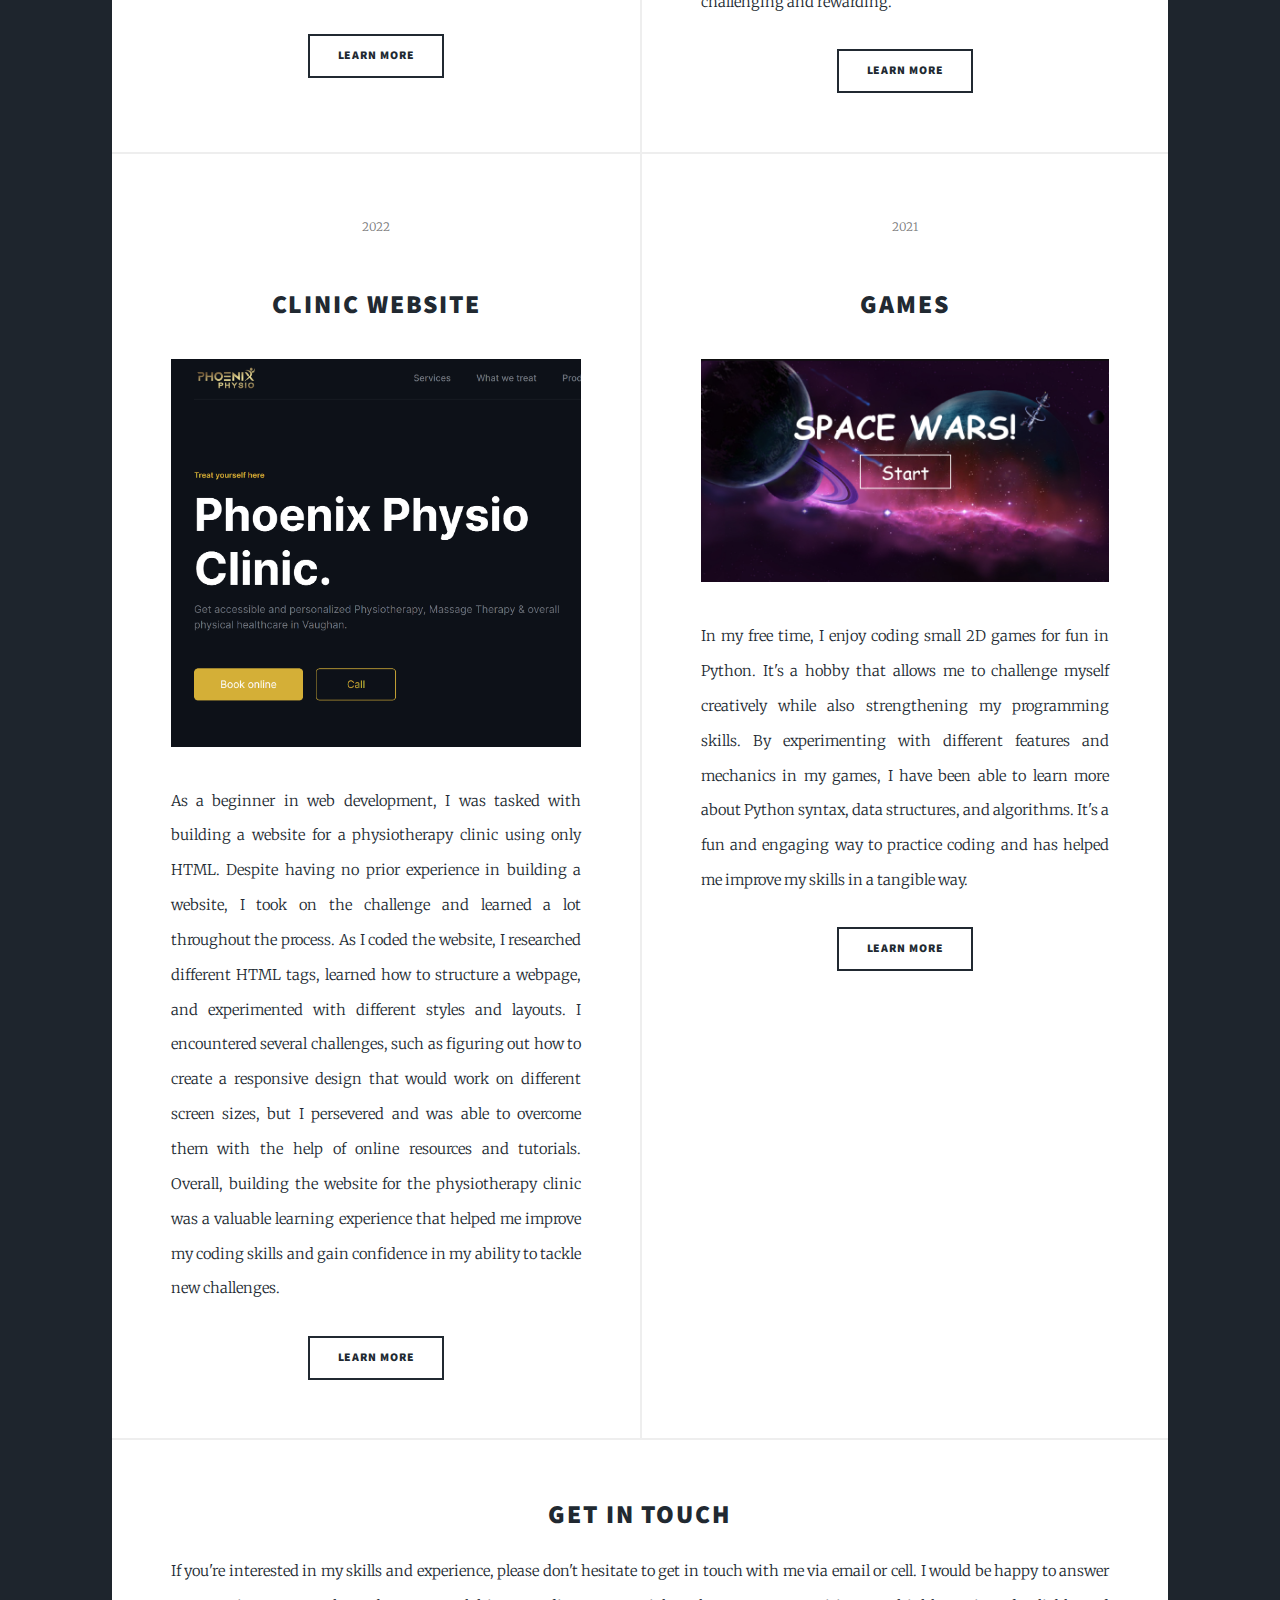
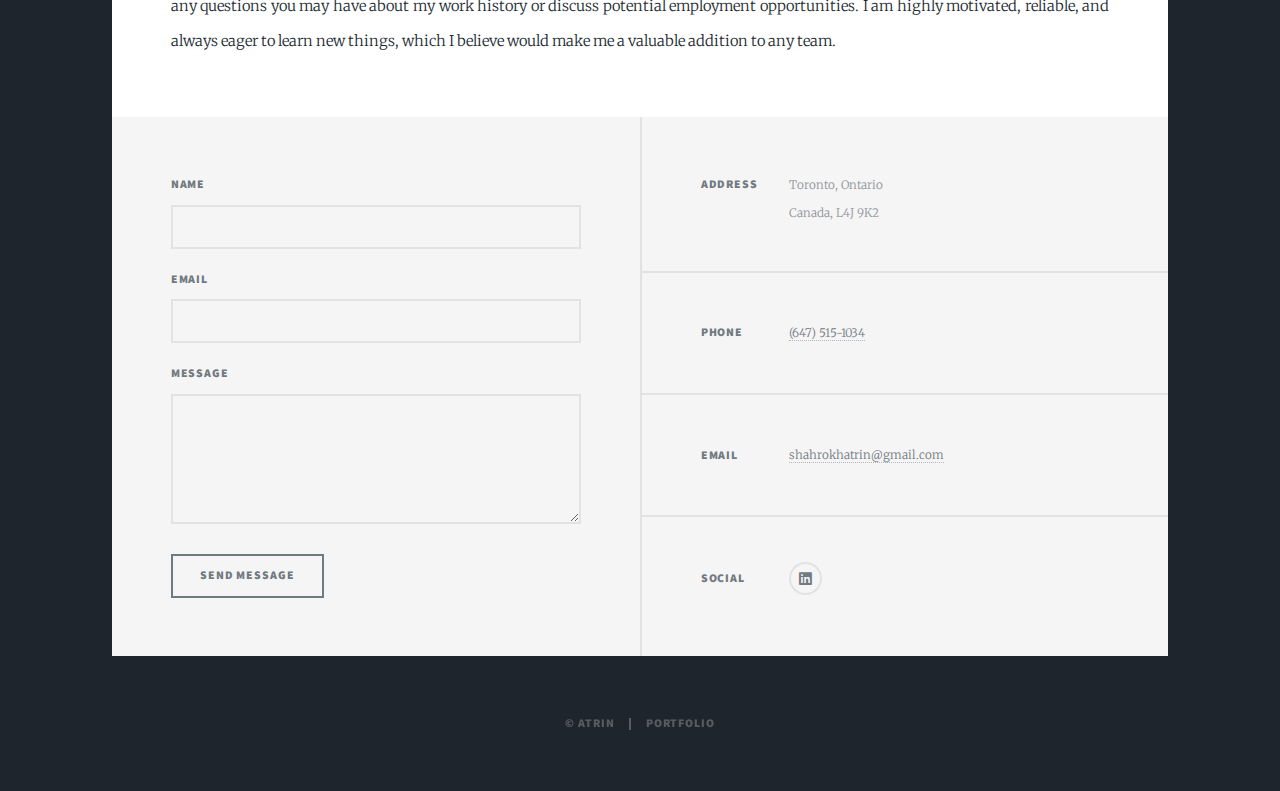
==== commit 9e828546: "Update index.html" ====
--- a/index.html
+++ b/index.html
@@ -34,6 +34,7 @@
 						<ul class="links">
 							<li class="active"><a href="index.html">Home</a></li>
 							<li><a href="Resume.html">Resume</a></li>
+							<li><a href="Project5.html">RC Car</a></li>
 							<li><a href="Project2.html">HoopNet</a></li>
 							<li><a href="Project4.html">PCB Design</a></li>
 							<li><a href="Project1.html">Clinic Website</a></li>
@@ -76,6 +77,19 @@
 									<p>Unlock a gateway to an enriching odyssey showcasing my remarkable journey and extensive qualifications as a electrical engineering student at Western University by simply clicking the link to my LinkedIn page, where you will delve into a treasure trove of transformative experiences, remarkable milestones, and exceptional projects, illuminating my unwavering dedication, passion for technology, and unwavering commitment to making a profound impact in the digital realm.</p>
 									<ul class="actions special">
 										<li><a href="https://www.linkedin.com/in/atrin-shahrokh "  target="_blank" class="button">Learn More</a></li>
+									</ul>
+								</article>
+								<article>
+									<header>
+										<span class="date">2024</span>
+										<h2><a href="Project5.html"><br />
+										Environmental Monitoring RC Car</a></h2>
+									</header>
+									<a href="Project5.html" class="image fit"><img src="images/rc-car.png" alt="" /></a>
+									<p>This project details the development and deployment of a remote-controlled (RC) environmental monitoring car tailored for hard-to-reach areas, aiming to provide insights into environmental conditions where accessibility is limited. The primary objective was to design an RC vehicle equipped with sensors for data collection, emphasizing wireless communication for remote operation.
+									</p>
+									<ul class="actions special">
+										<li><a href="Project5.html" class="button">Learn More</a></li>
 									</ul>
 								</article>
 								<article>
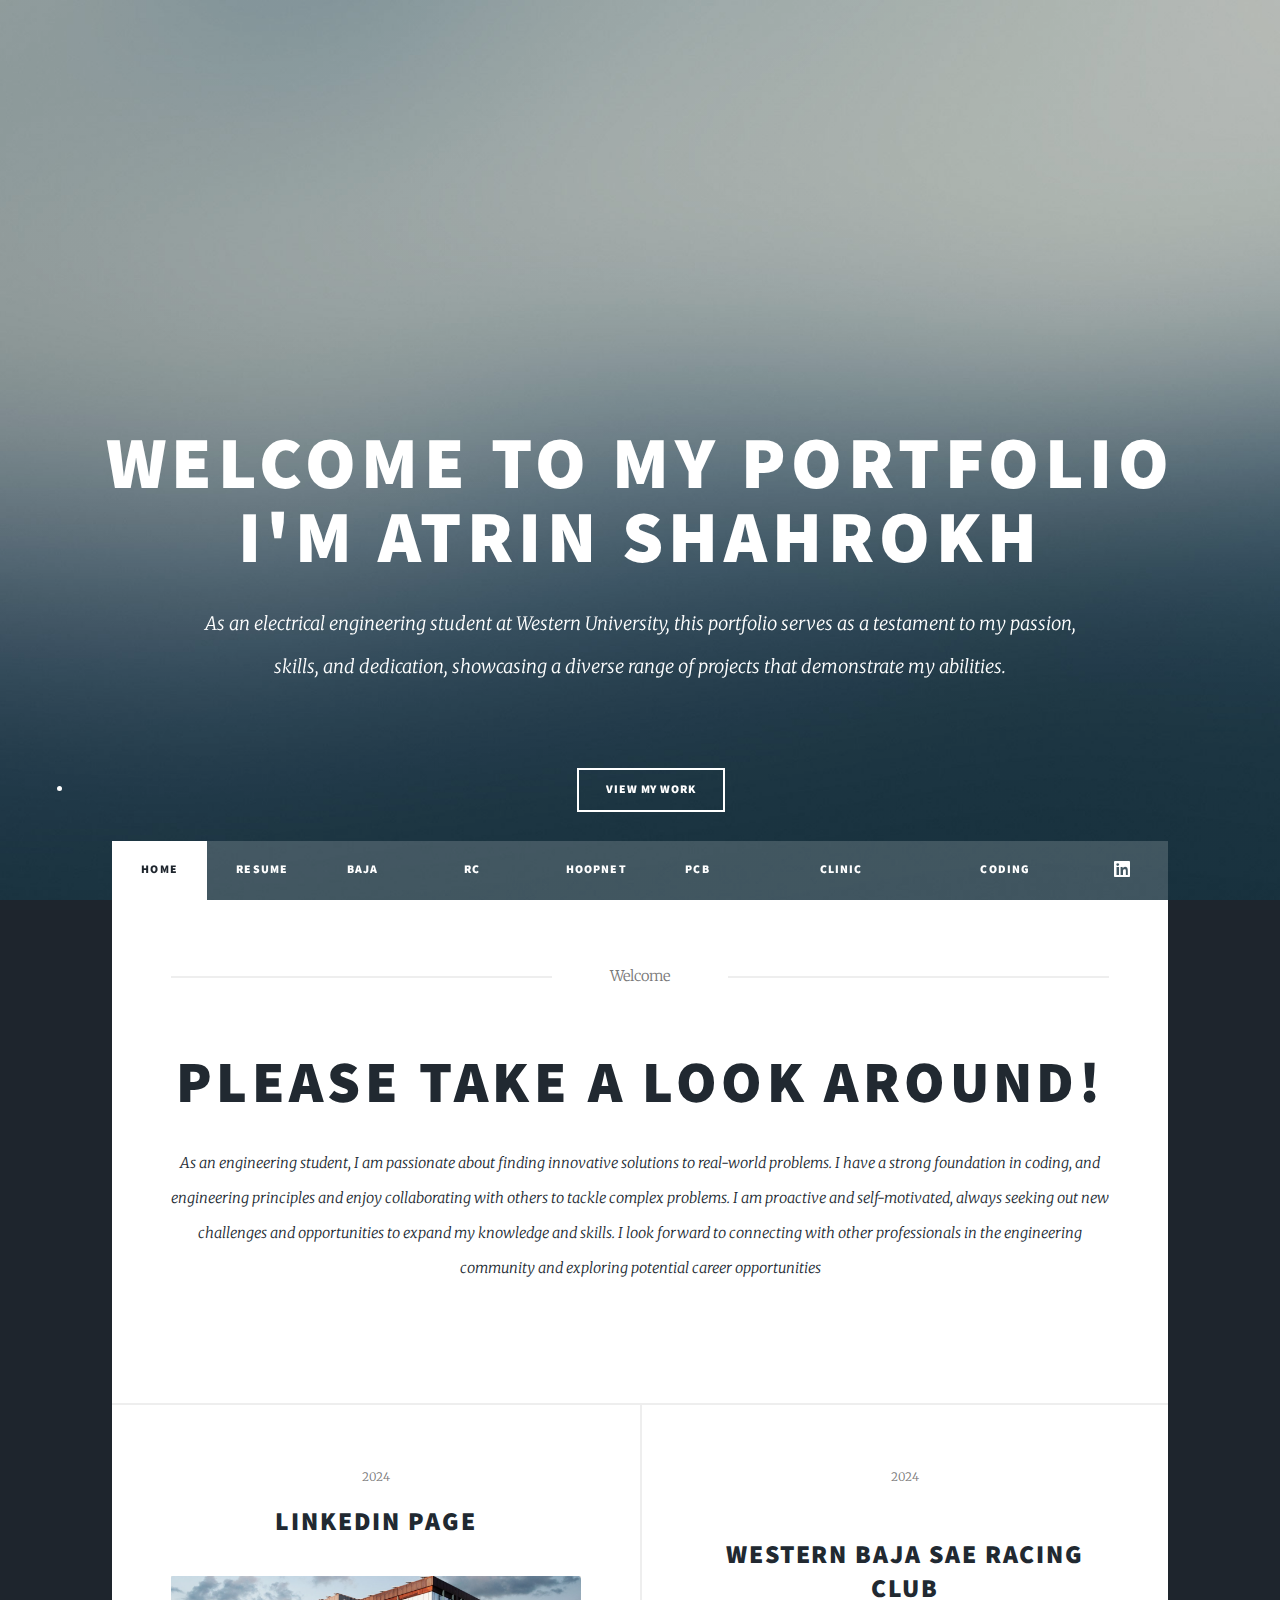
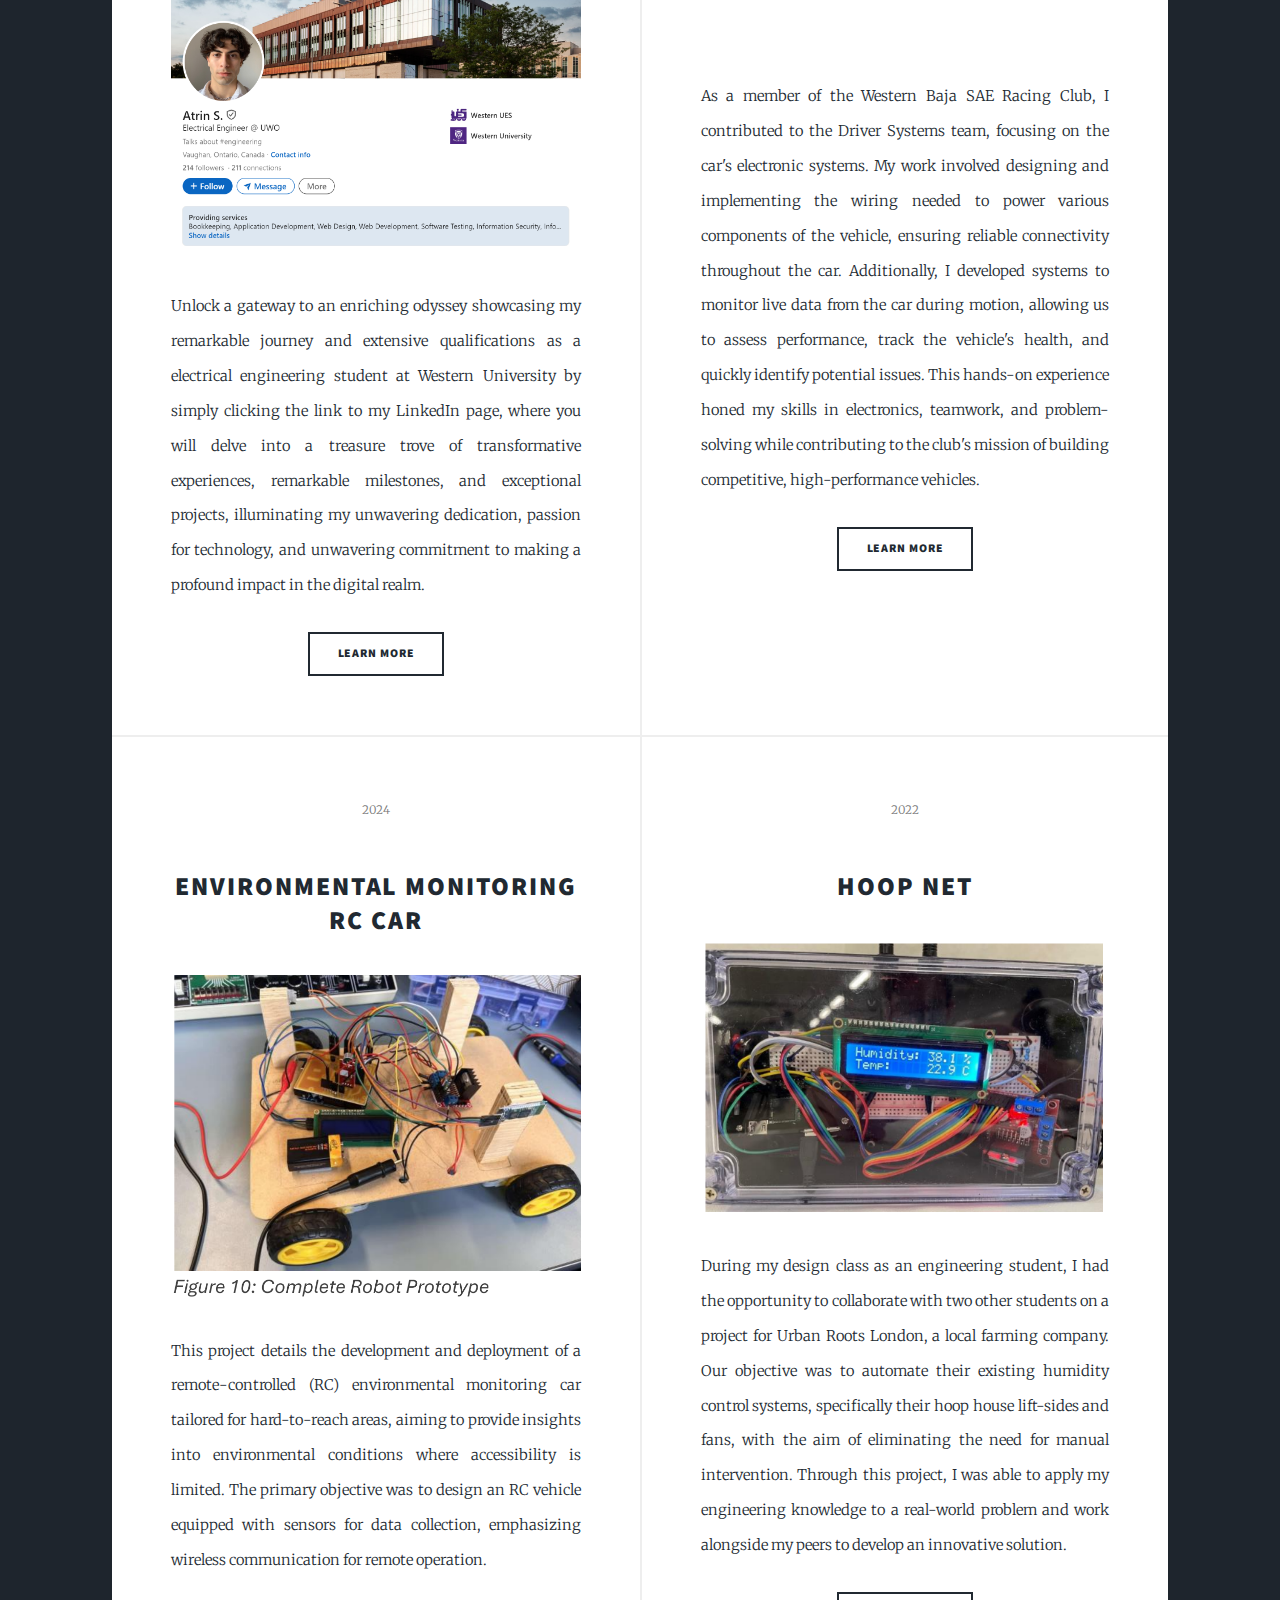
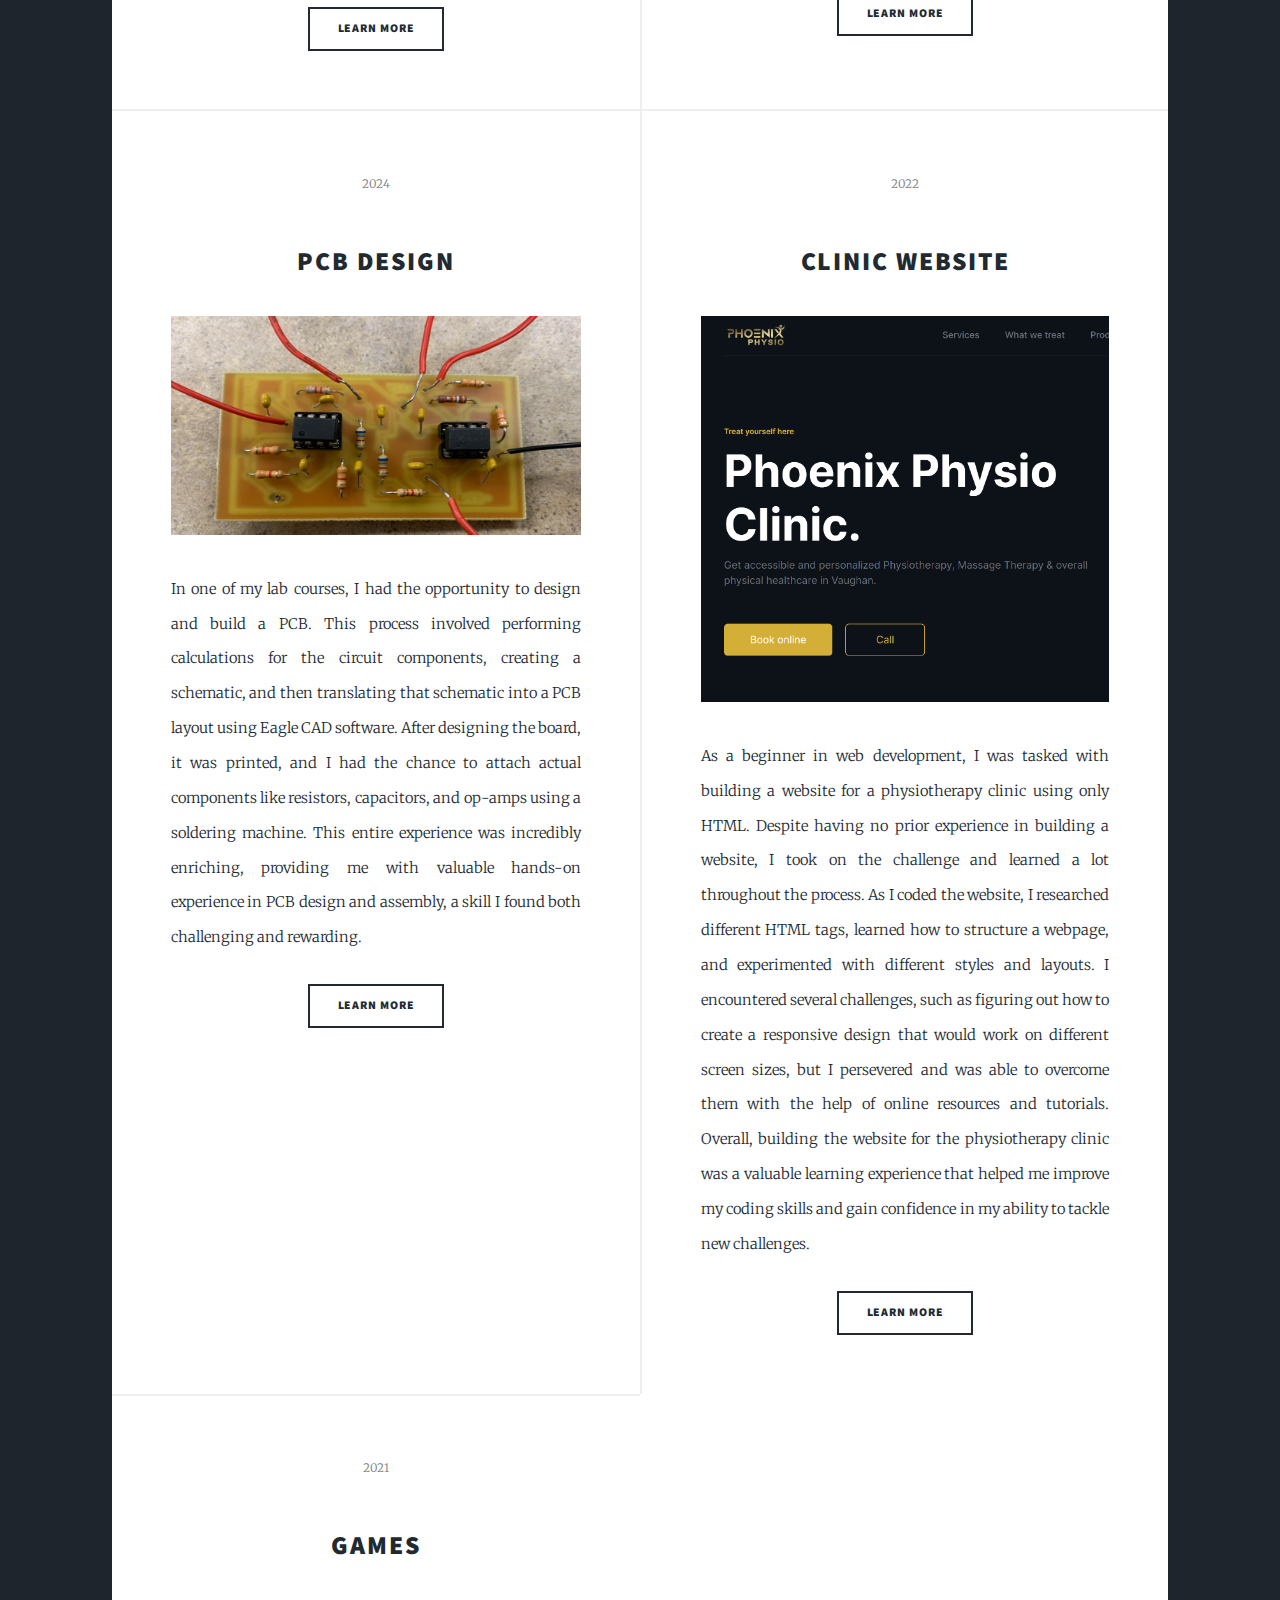
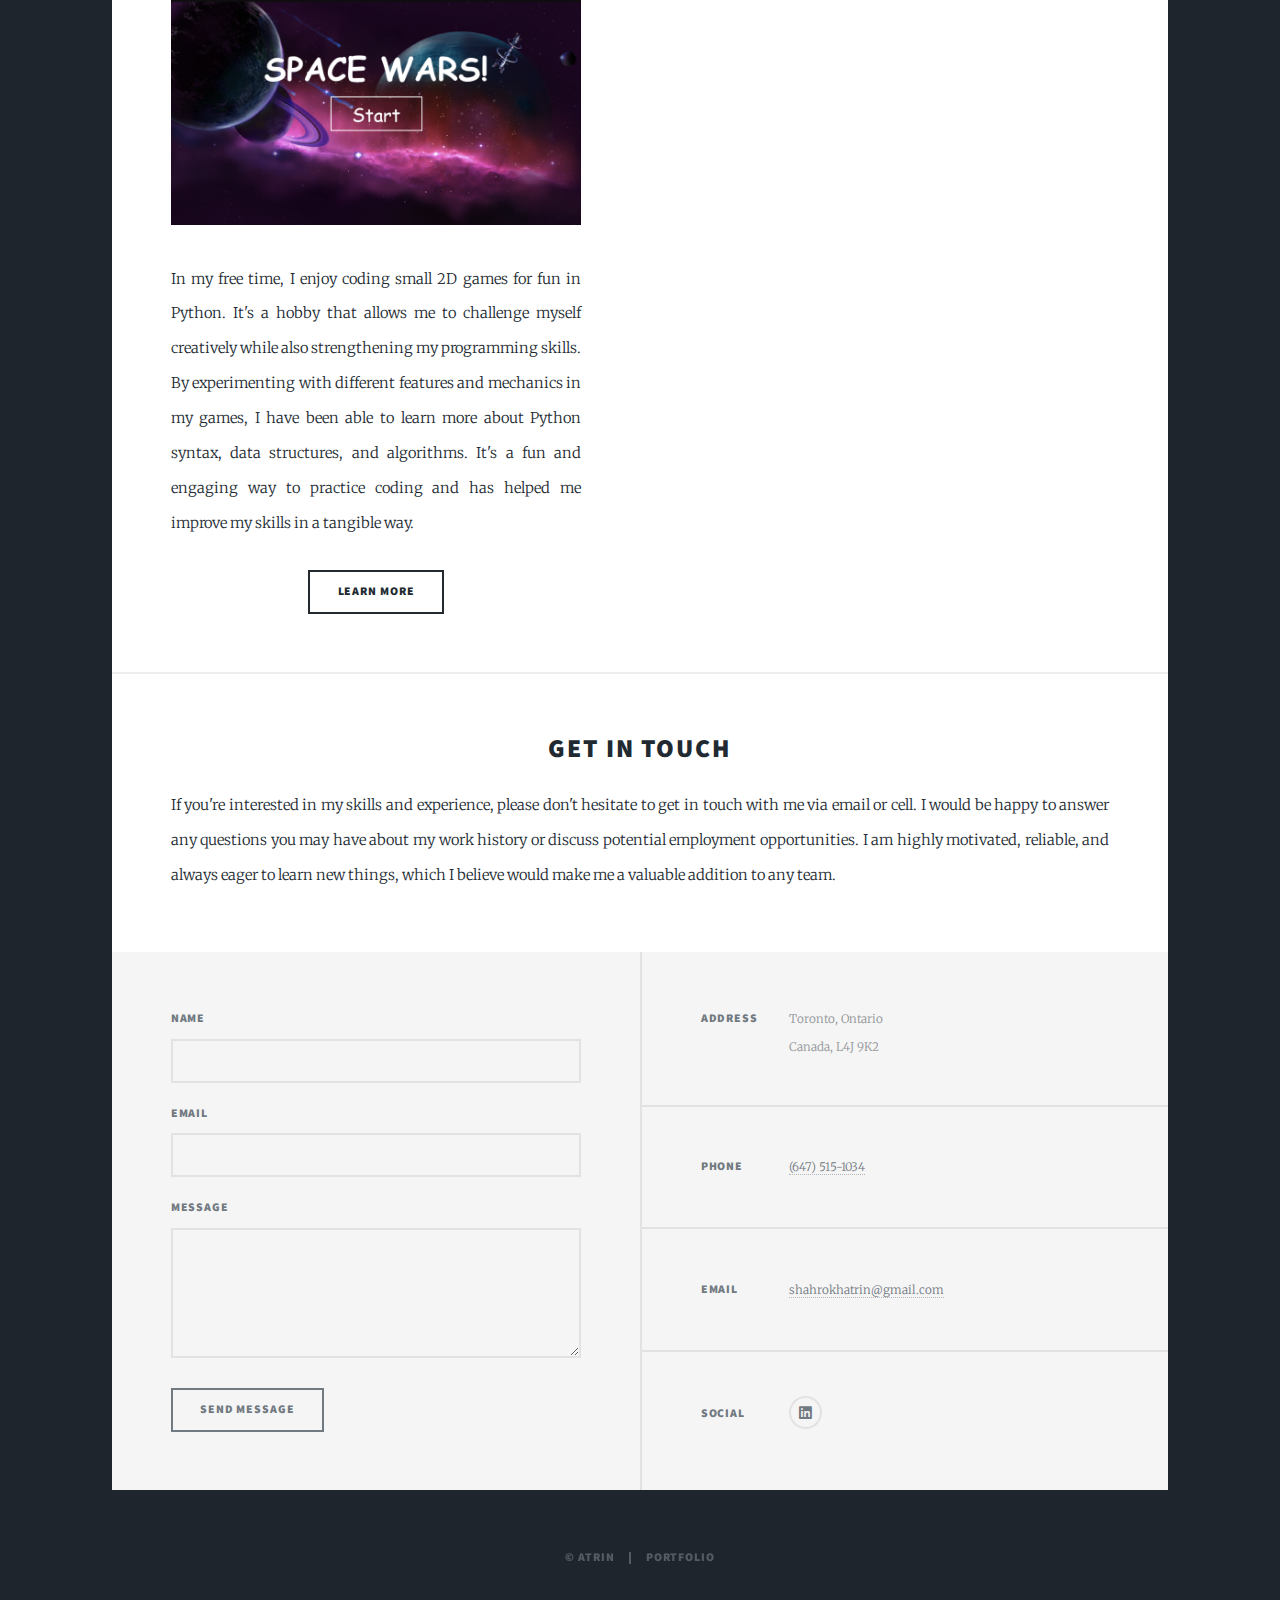
==== commit 0a466492: "Update index.html" ====
--- a/index.html
+++ b/index.html
@@ -34,6 +34,7 @@
 						<ul class="links">
 							<li class="active"><a href="index.html">Home</a></li>
 							<li><a href="Resume.html">Resume</a></li>
+							<li><a href="Project6.html">Baja SAE</a></li>
 							<li><a href="Project5.html">RC Car</a></li>
 							<li><a href="Project2.html">HoopNet</a></li>
 							<li><a href="Project4.html">PCB Design</a></li>
@@ -77,6 +78,18 @@
 									<p>Unlock a gateway to an enriching odyssey showcasing my remarkable journey and extensive qualifications as a electrical engineering student at Western University by simply clicking the link to my LinkedIn page, where you will delve into a treasure trove of transformative experiences, remarkable milestones, and exceptional projects, illuminating my unwavering dedication, passion for technology, and unwavering commitment to making a profound impact in the digital realm.</p>
 									<ul class="actions special">
 										<li><a href="https://www.linkedin.com/in/atrin-shahrokh "  target="_blank" class="button">Learn More</a></li>
+									</ul>
+								</article>
+								<article>
+									<header>
+										<span class="date">2024</span>
+										<h2><a href="Project6.html"><br />Western Baja SAE Racing Club</a></h2>
+									</header>
+									<a href="Project6.html" class="image fit"><img src="images/bajacar.png" alt="" /></a>
+									<p>As a member of the Western Baja SAE Racing Club, I contributed to the Driver Systems team, focusing on the car's electronic systems. My work involved designing and implementing the wiring needed to power various components of the vehicle, ensuring reliable connectivity throughout the car. Additionally, I developed systems to monitor live data from the car during motion, allowing us to assess performance, track the vehicle's health, and quickly identify potential issues. This hands-on experience honed my skills in electronics, teamwork, and problem-solving while contributing to the club's mission of building competitive, high-performance vehicles.
+									</p>
+									<ul class="actions special">
+										<li><a href="Project6.html" class="button">Learn More</a></li>
 									</ul>
 								</article>
 								<article>
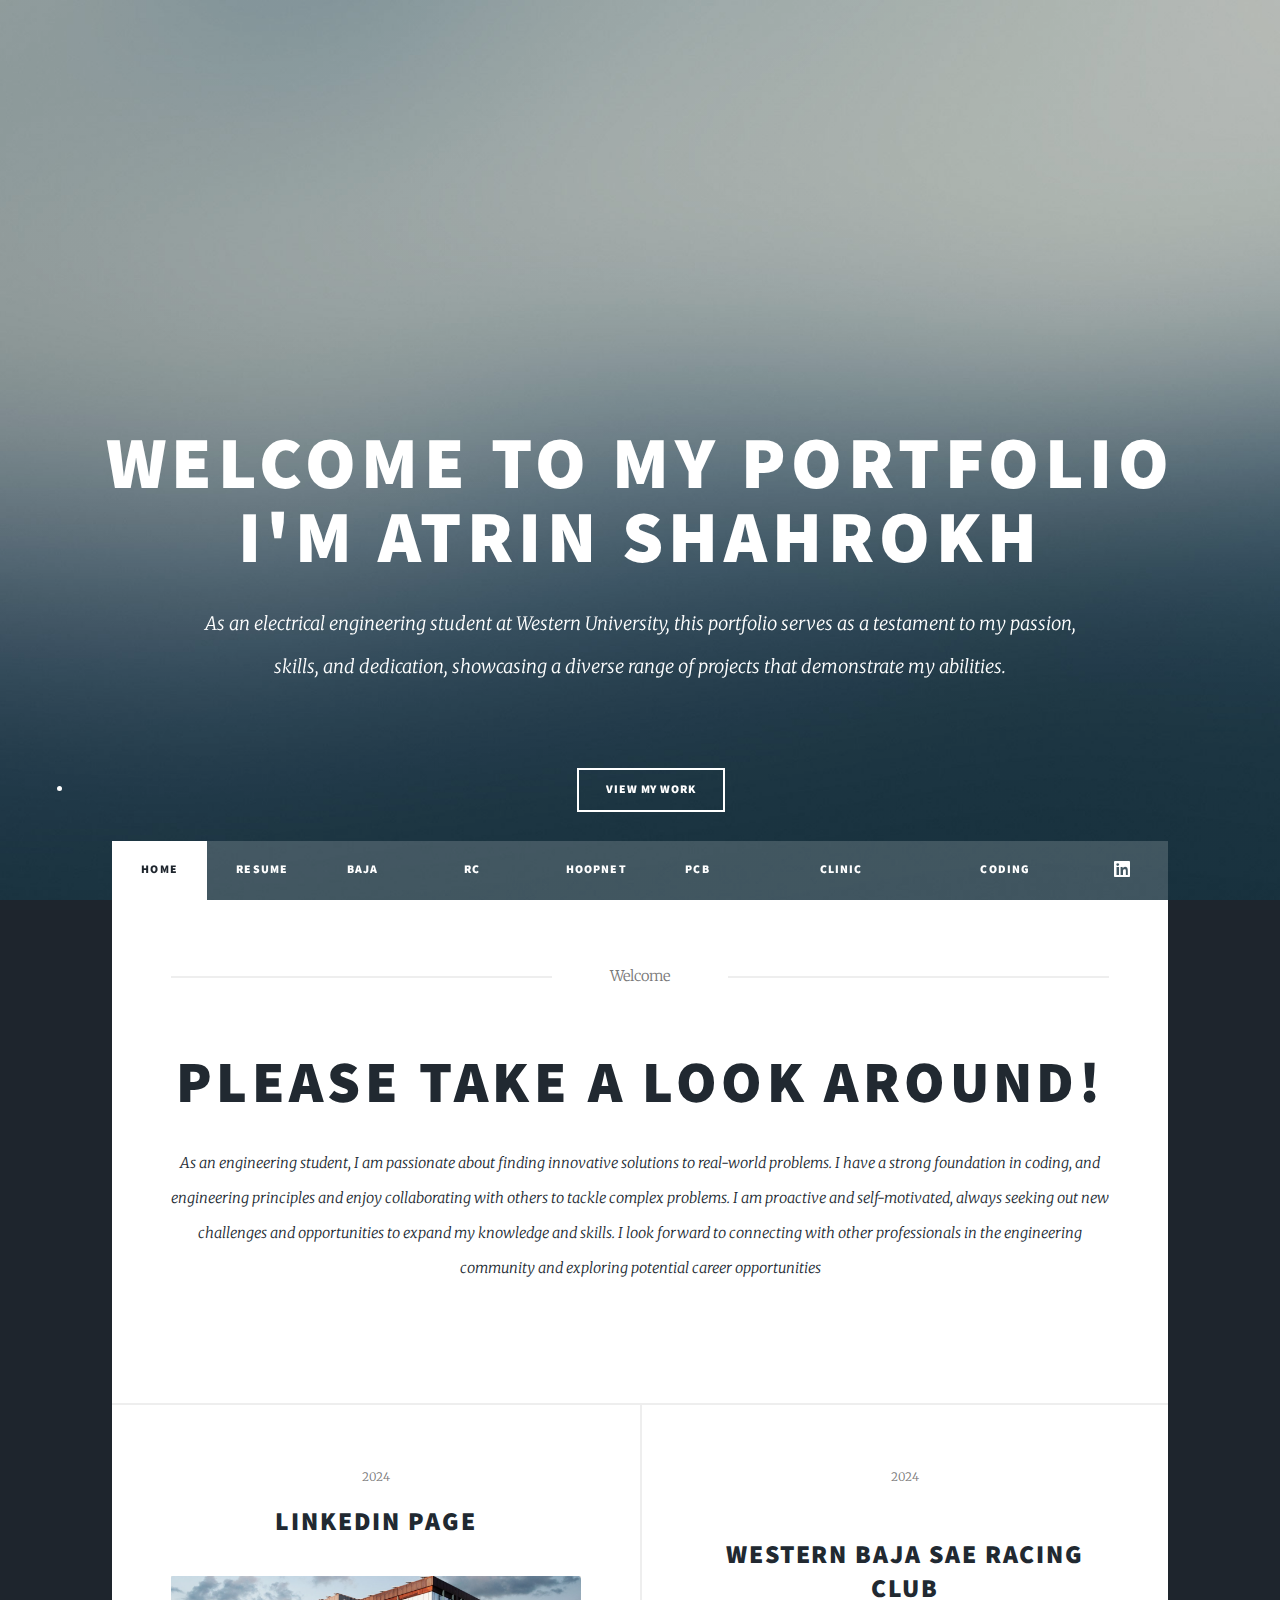
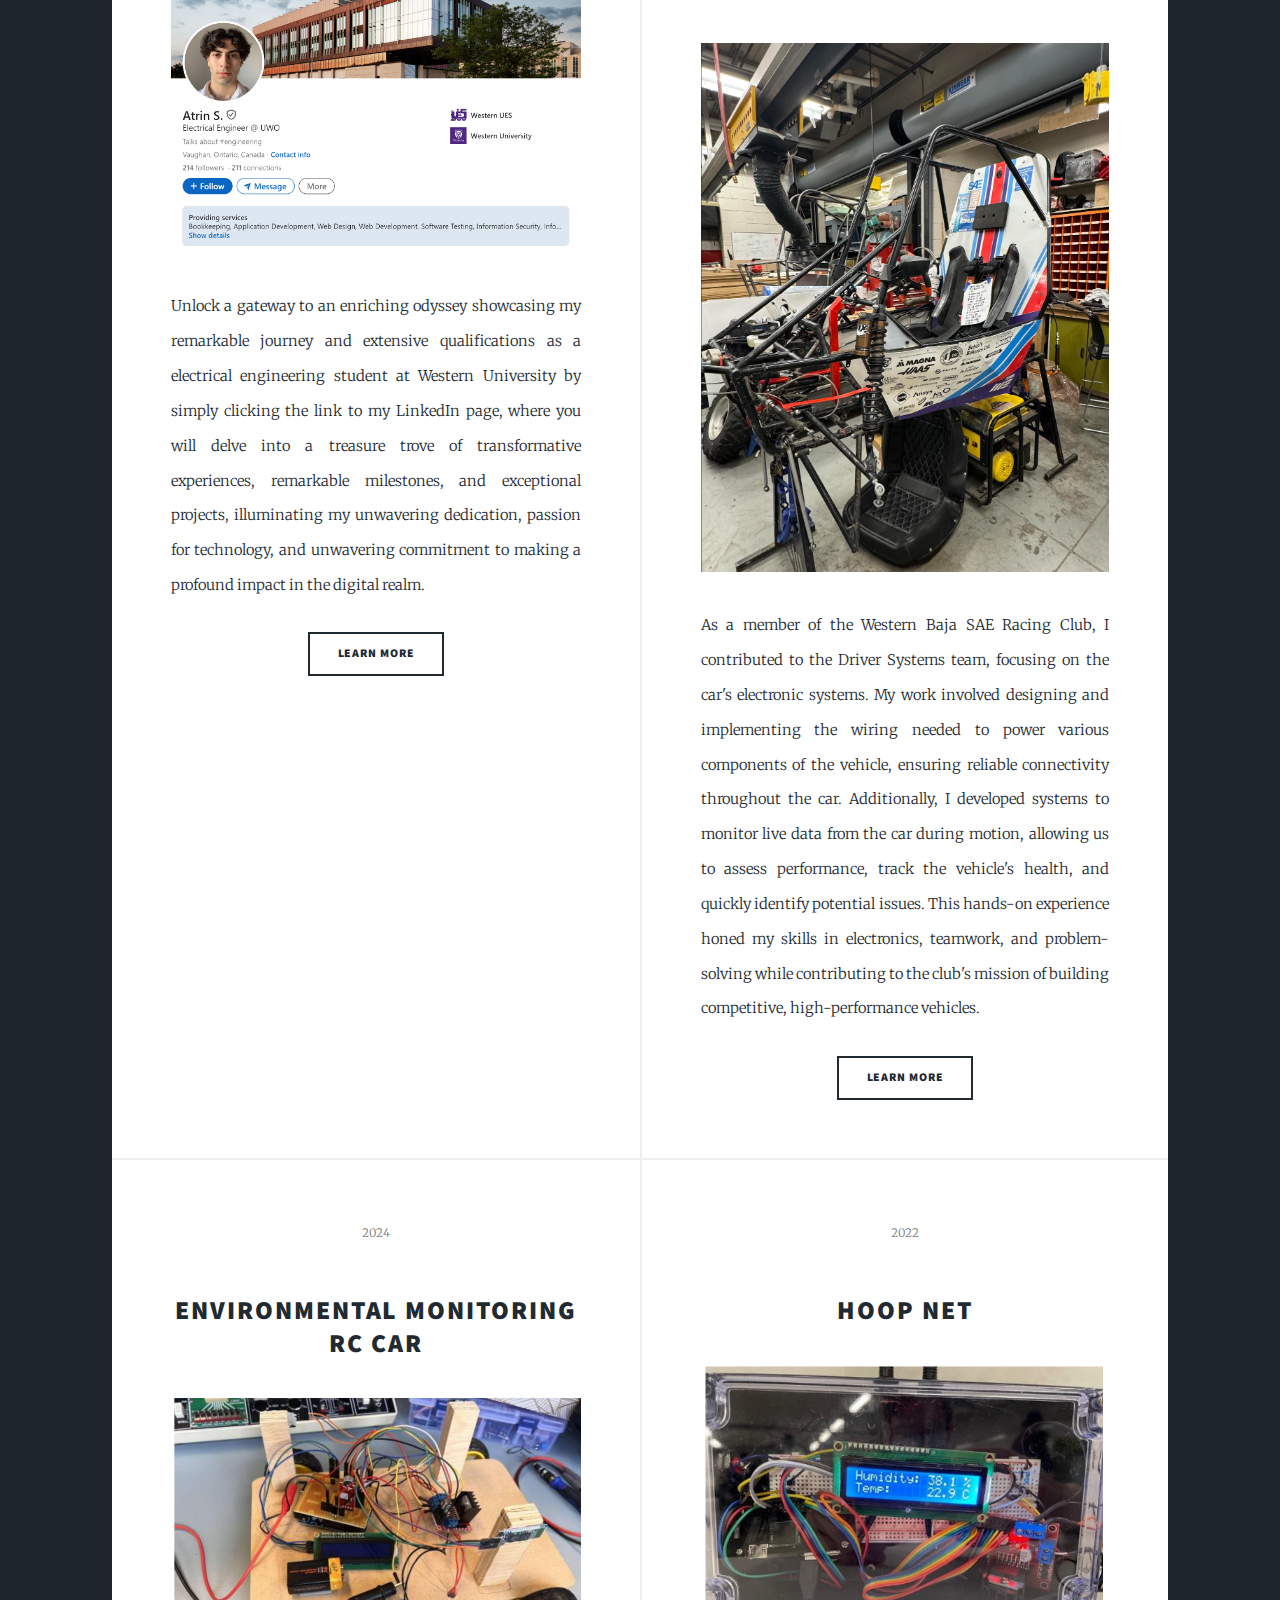
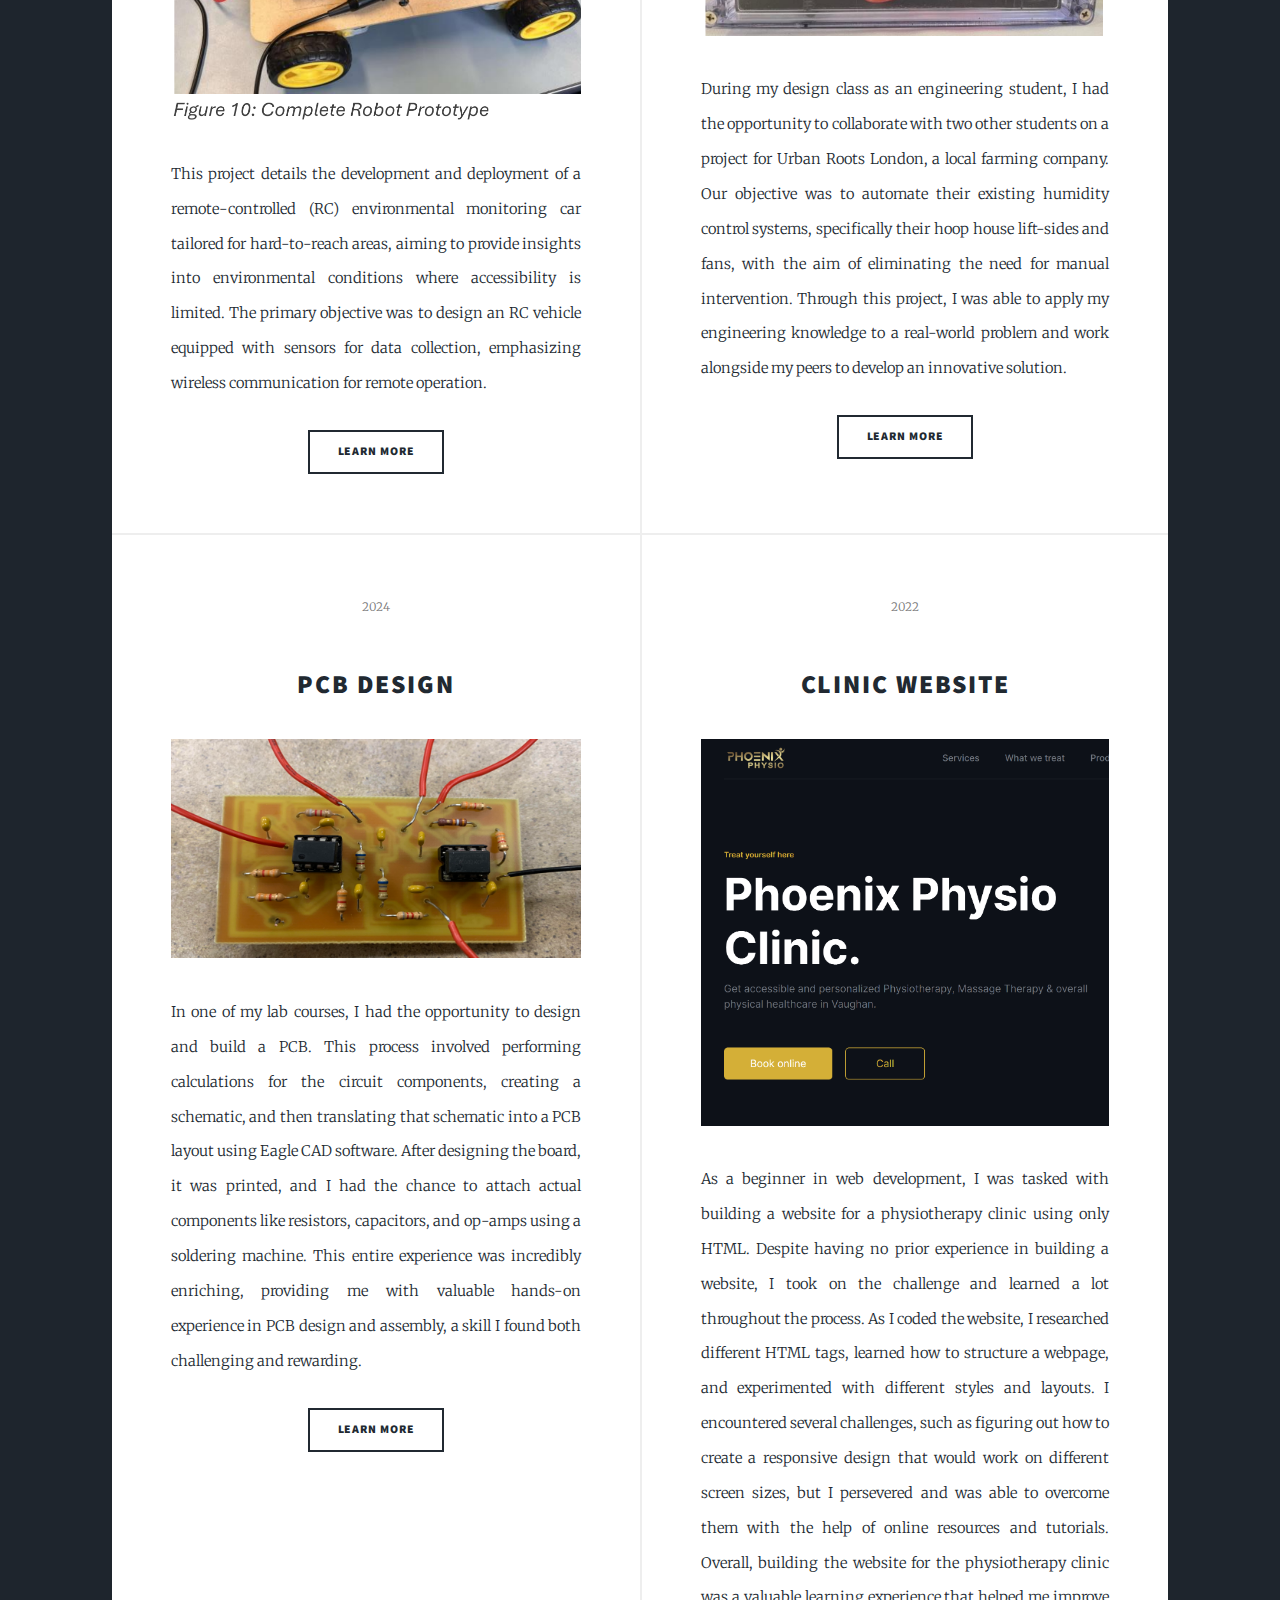
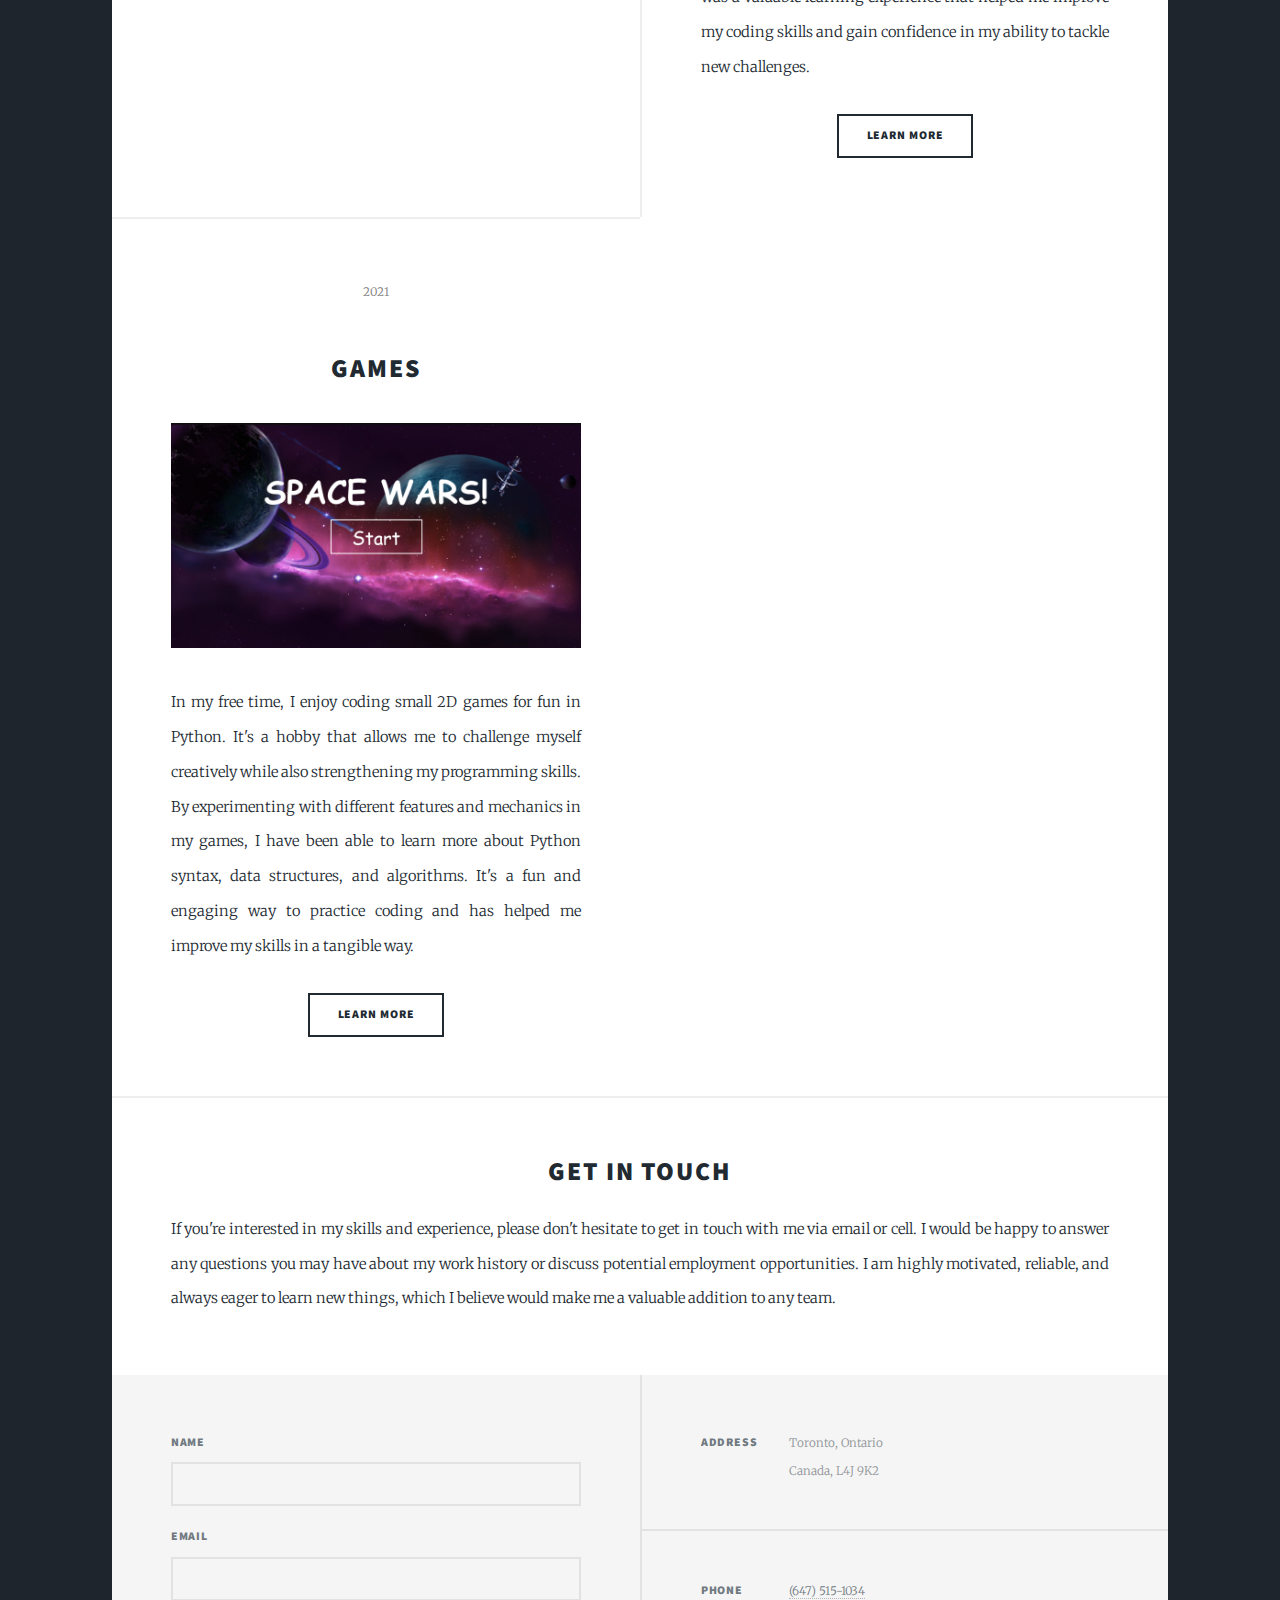
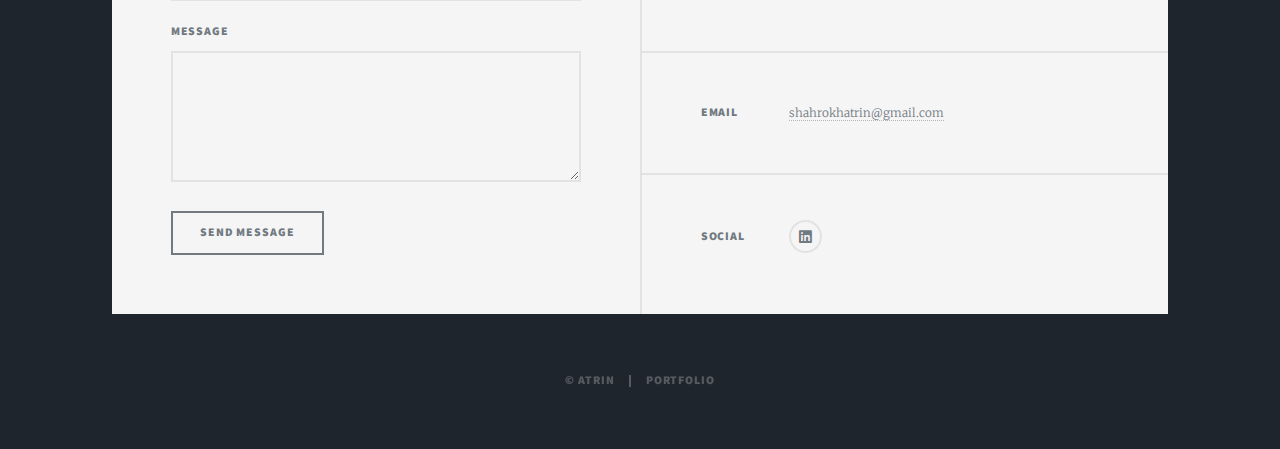
==== commit 428a51fe: "Update index.html" ====
--- a/index.html
+++ b/index.html
@@ -85,7 +85,7 @@
 										<span class="date">2024</span>
 										<h2><a href="Project6.html"><br />Western Baja SAE Racing Club</a></h2>
 									</header>
-									<a href="Project6.html" class="image fit"><img src="images/bajacar.png" alt="" /></a>
+									<a href="Project6.html" class="image fit"><img src="images/Bajacar.png" alt="" /></a>
 									<p>As a member of the Western Baja SAE Racing Club, I contributed to the Driver Systems team, focusing on the car's electronic systems. My work involved designing and implementing the wiring needed to power various components of the vehicle, ensuring reliable connectivity throughout the car. Additionally, I developed systems to monitor live data from the car during motion, allowing us to assess performance, track the vehicle's health, and quickly identify potential issues. This hands-on experience honed my skills in electronics, teamwork, and problem-solving while contributing to the club's mission of building competitive, high-performance vehicles.
 									</p>
 									<ul class="actions special">
